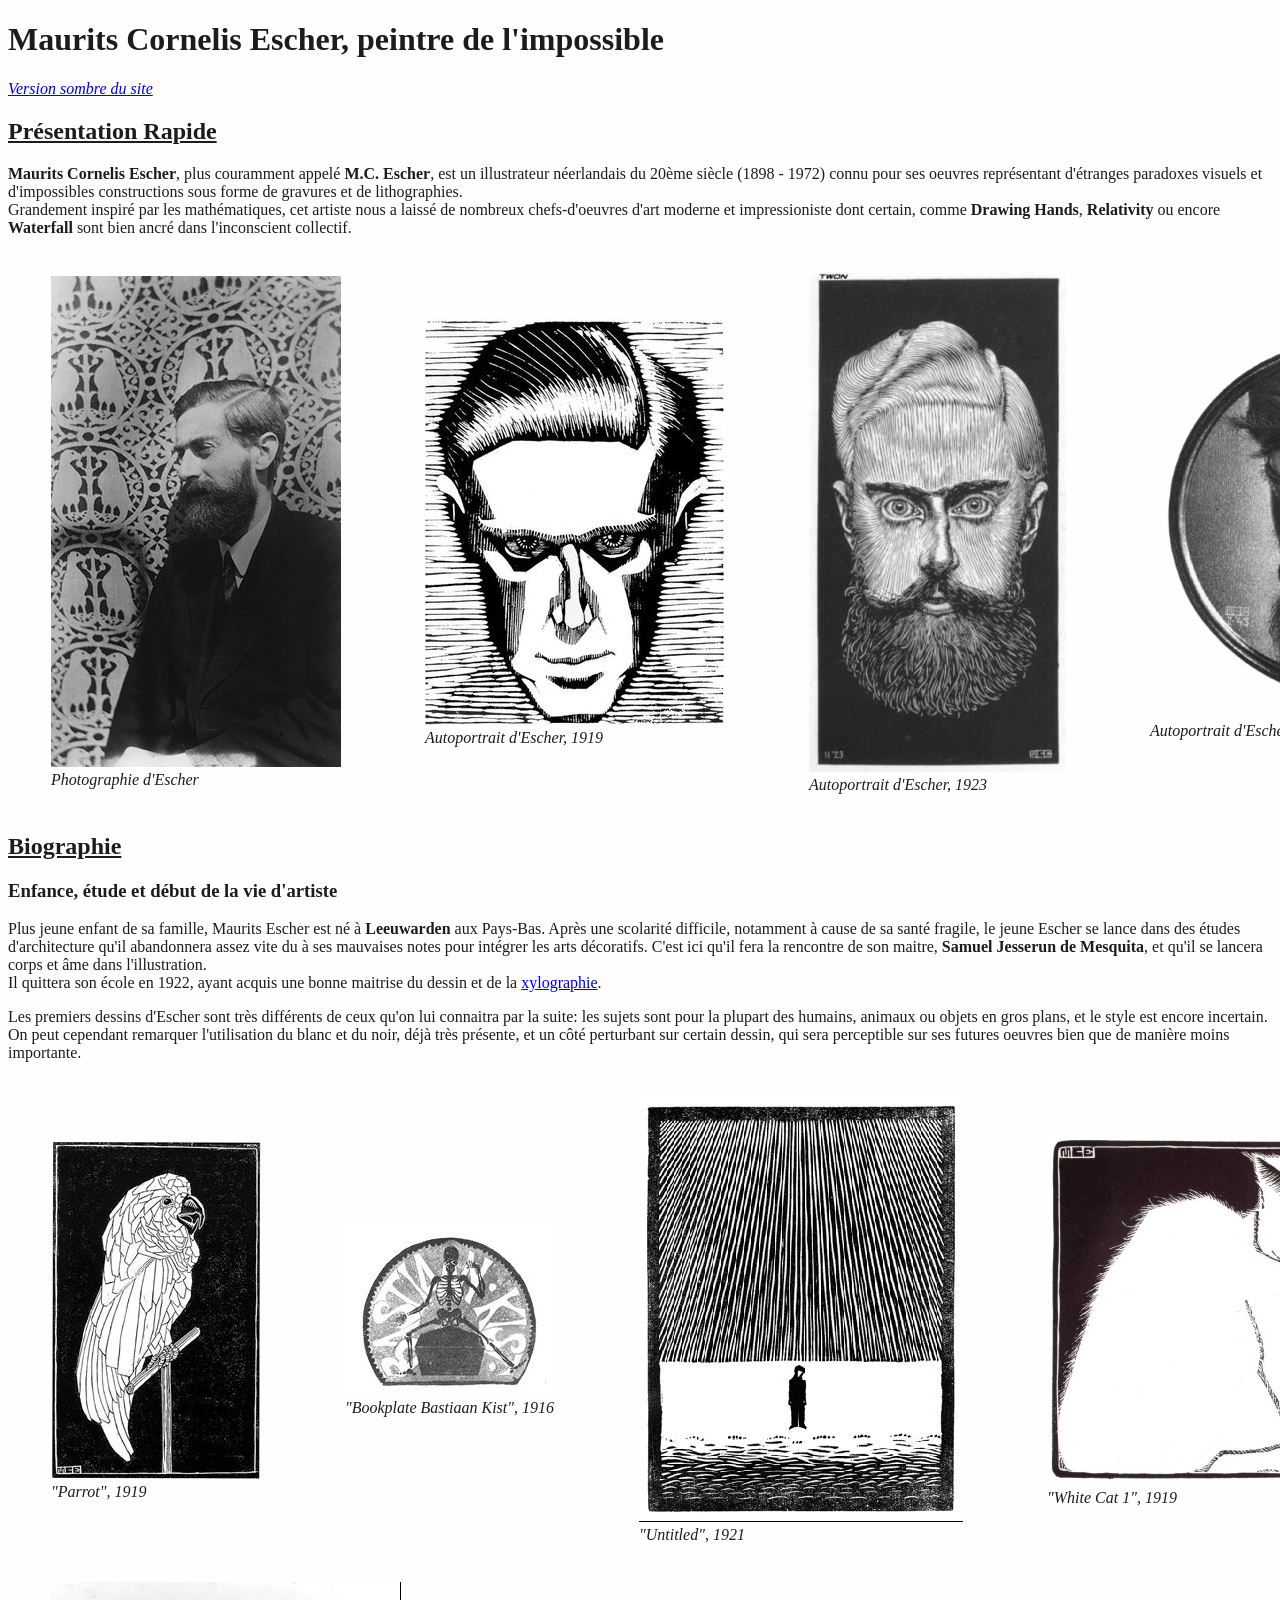
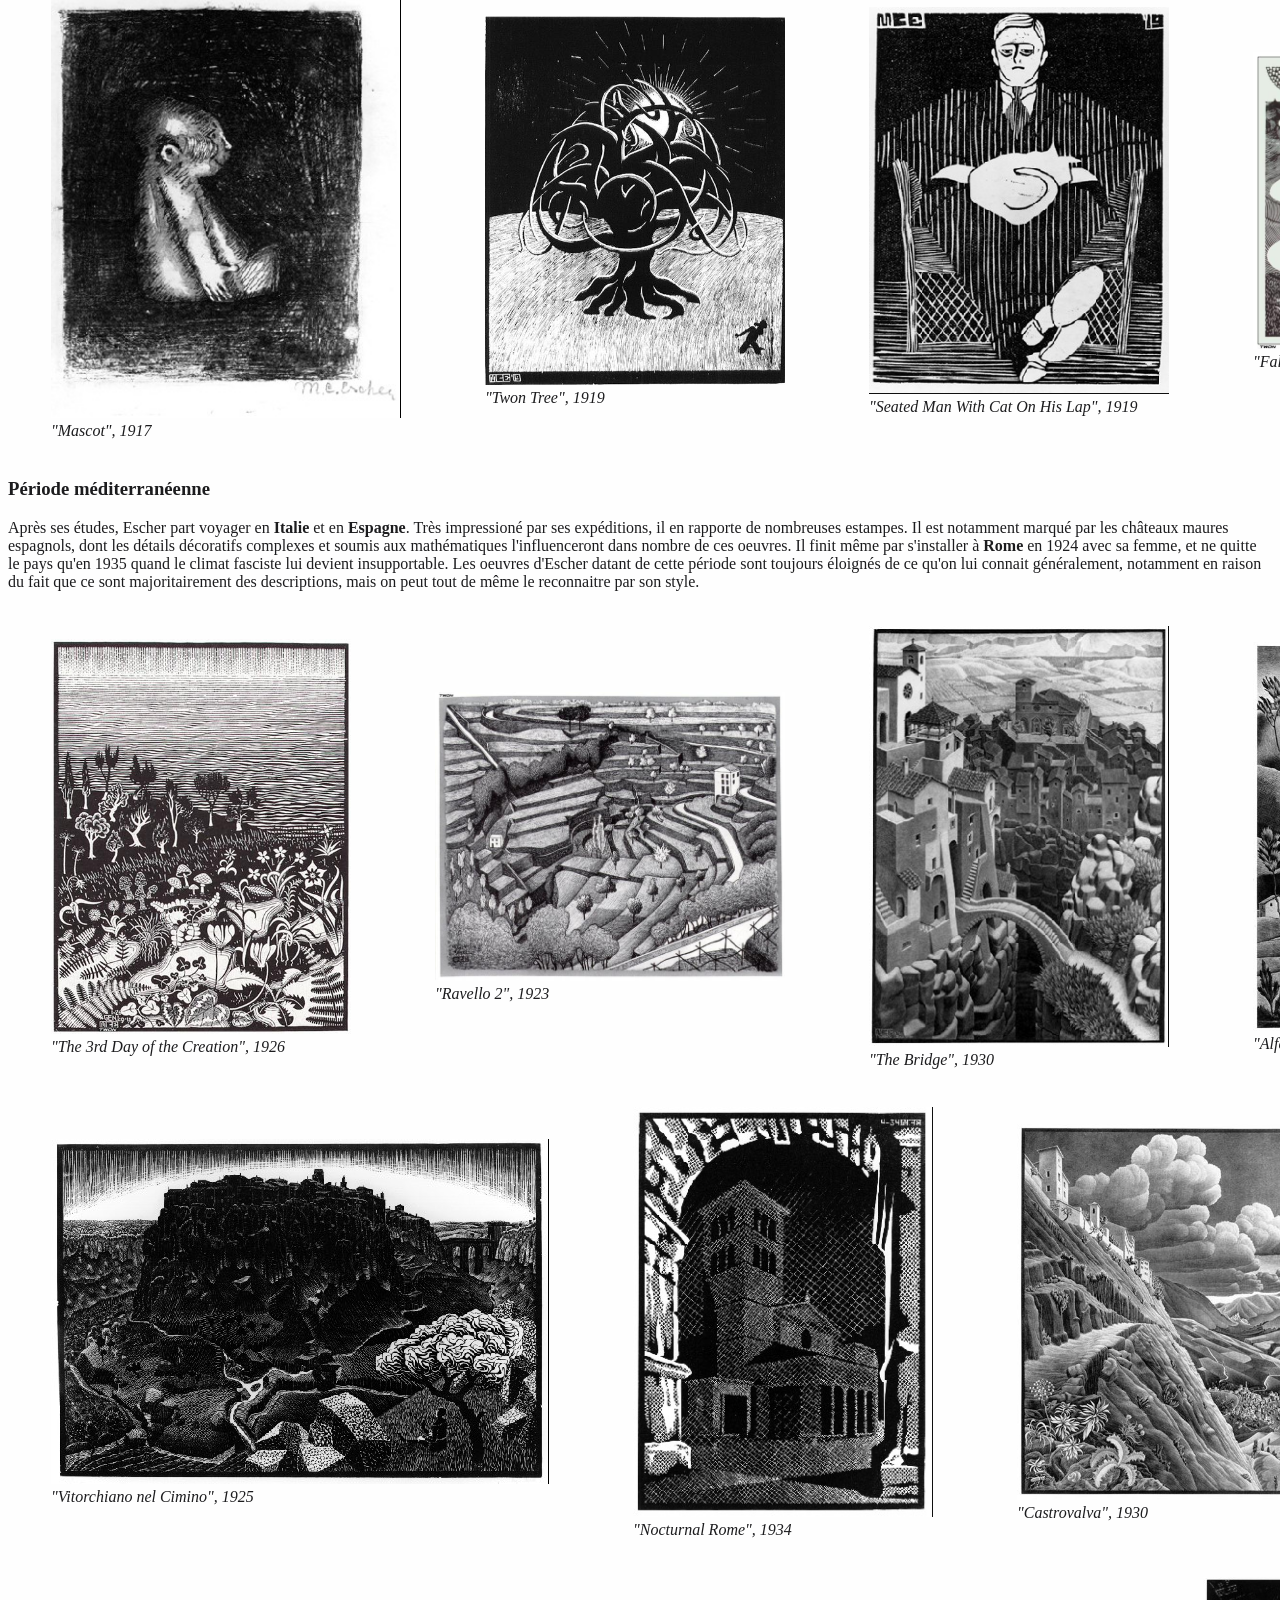
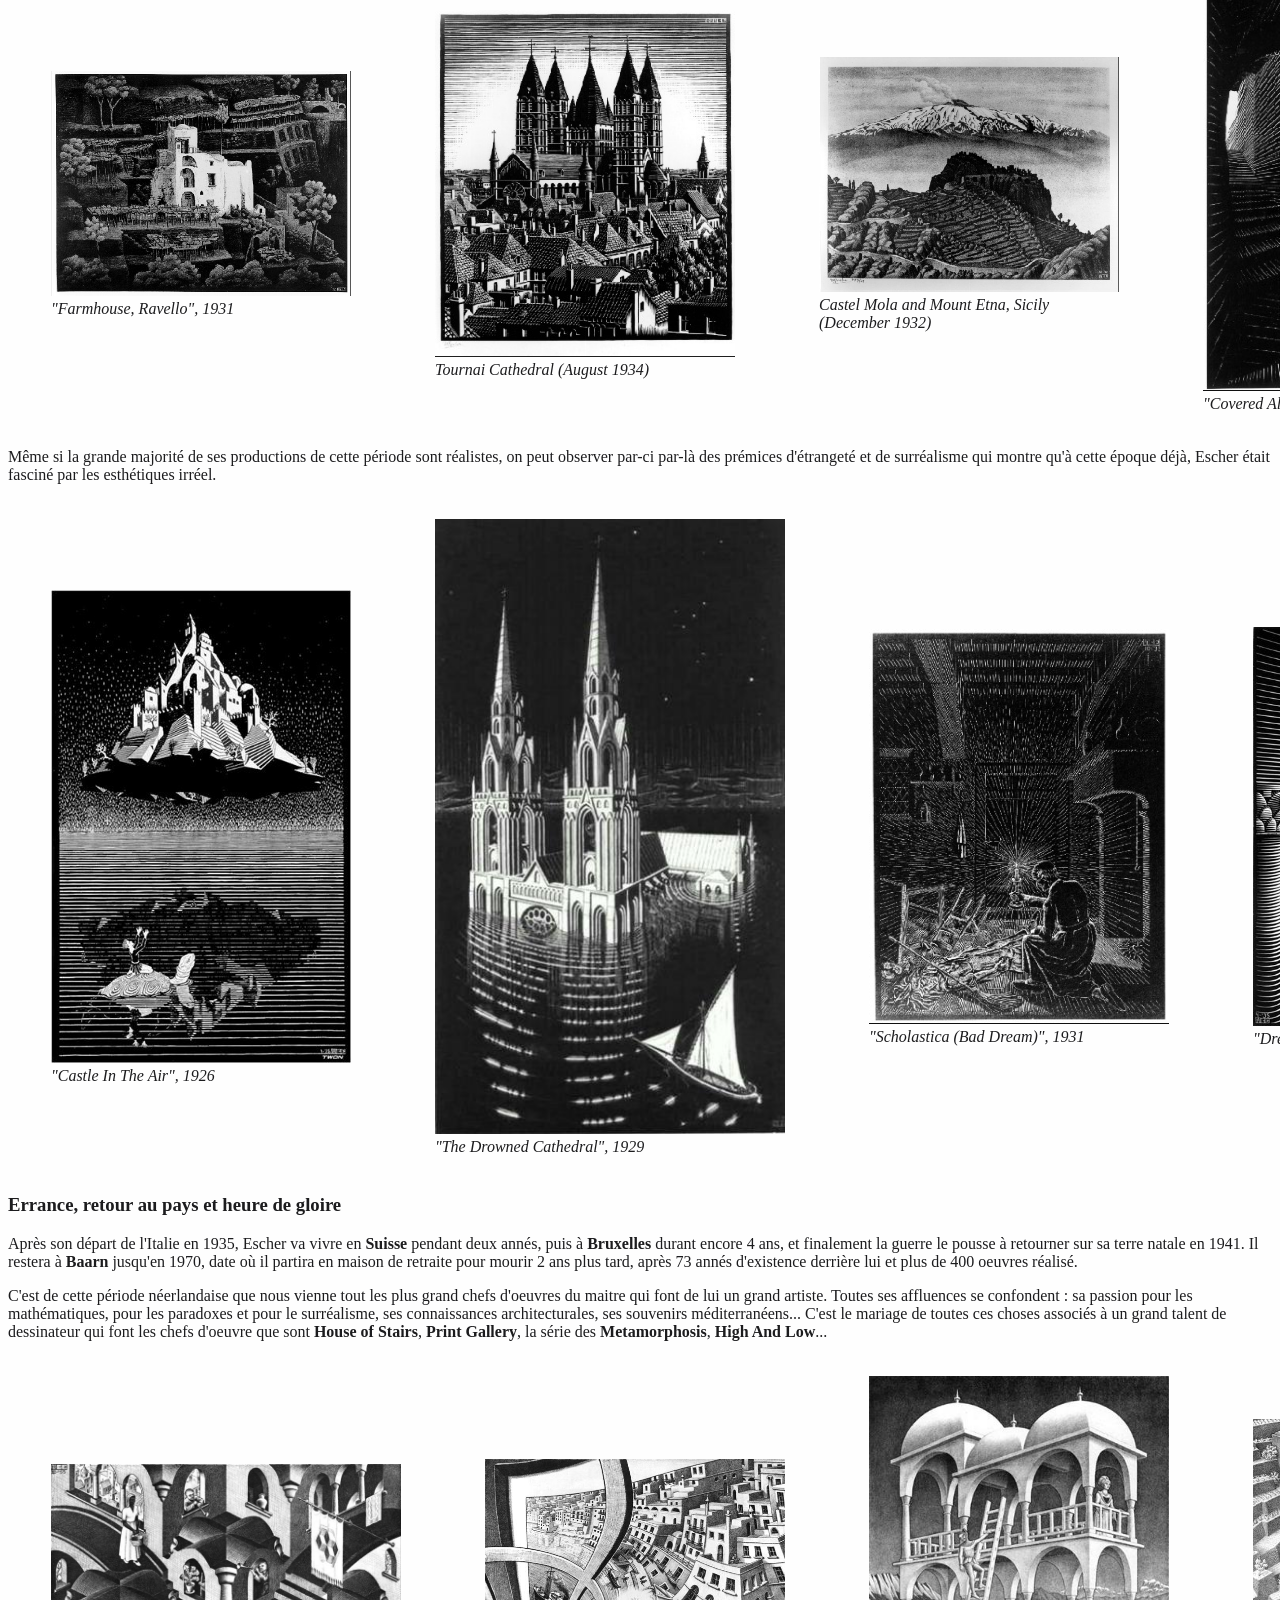
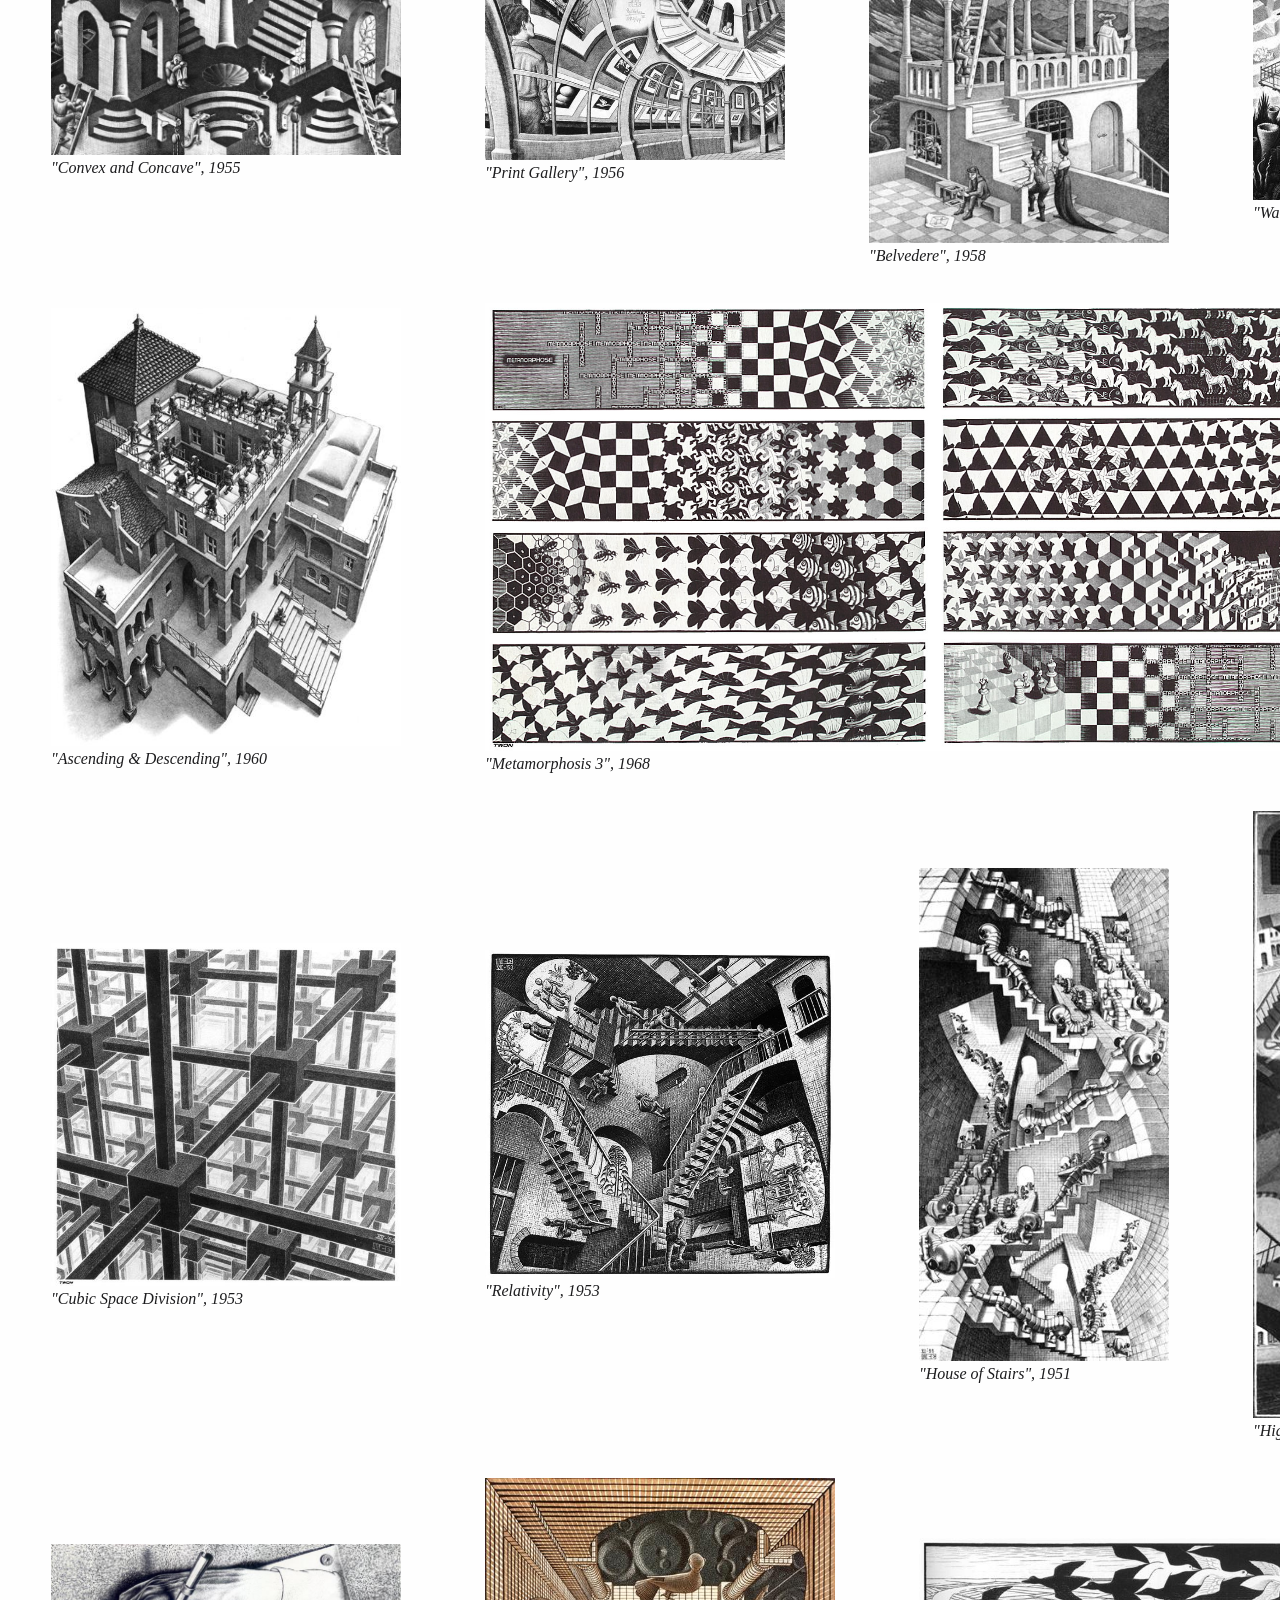
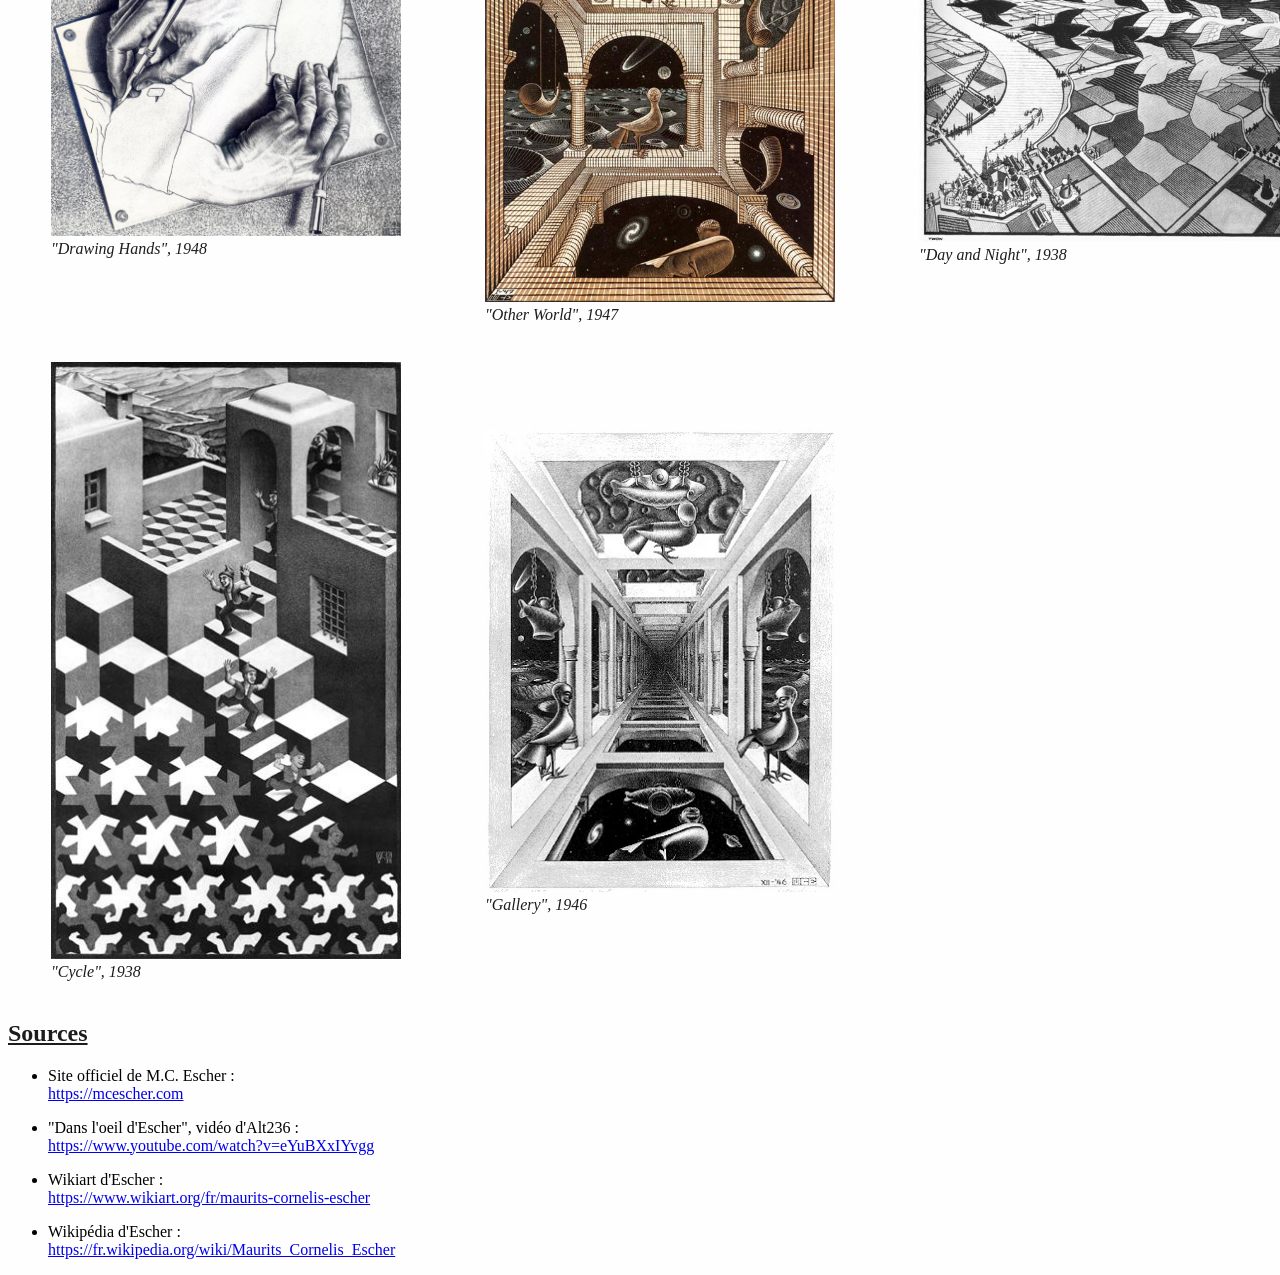
==== index.html @ 20bce3cb "Update index.html" ====
<!DOCTYPE html>
<html lang="fr">
    <head>
        <title>Maurits Cornelis Escher, peintre de l'impossible</title>
        <meta charset="utf8"/>
	
        <style> body {
            background-color : #fefefe ;
            color : #1c1c1e ;
            }
	</style>
        <link rel="icon" href="image/self_portrait_1_favicon.png">
    </head>
    <body>
        <h1>
            Maurits Cornelis Escher, peintre de l'impossible
        </h1>

        <p>
            <i>
                <a href="dark.html">Version sombre du site</a>
            </i>
        </p>
        
        <h2>
            <u>Présentation Rapide</u>
        </h2>
            
            <p>
                <strong>Maurits Cornelis Escher</strong>, plus couramment appelé <strong>M.C. Escher</strong>, est un illustrateur néerlandais du 20ème siècle 
                (1898 - 1972) connu pour ses oeuvres représentant d'étranges paradoxes visuels et d'impossibles constructions sous forme de gravures et de lithographies.<br>
                Grandement inspiré par les mathématiques, cet artiste nous a laissé de nombreux chefs-d'oeuvres d'art moderne et impressioniste dont certain, 
                comme <strong>Drawing Hands</strong>, <strong>Relativity</strong> ou encore <strong>Waterfall</strong> sont bien ancré dans l'inconscient collectif.
            </p>
            
            <table>
                <tr>
                    <td>
                        <figure>
                            <a href="image/photo_escher.jpg" target="_blank">
                                <img src ="image/photo_escher.jpg"
                                alt="Photo d'Escher">
                            </a>
                                <figcaption><i>Photographie d'Escher</figcaption>
                            </figure>
                    </td>

                    <td>
                        <figure>
                            <a href="image/self_portrait_0.jpg" target="_blank">
                                <img src ="image/self_portrait_0.jpg"
                                alt="Autoportrait d'Escher, 1919">
                            </a>
                                <figcaption><i>Autoportrait d'Escher, 1919</i></figcaption>
                            </figure>
                    </td>
                    
                    <td>
                        <figure>
                            <a href="image/self_portrait.jpg" target="_blank">
                                <img src ="image/self_portrait.jpg"
                                alt="Autoportrait d'Escher, 1923">
                            </a>
                                <figcaption><i>Autoportrait d'Escher, 1923</i></figcaption>
                        </figure>
                    </td>

                    <td>
                        <figure>
                            <a href="image/self_portrait_1_2.jpg" target="_blank">
                                <img src ="image/self_portrait_1_2.jpg"
                                alt="Autoportrait d'Escher, 1943">
                            </a>
                                <figcaption><i>Autoportrait d'Escher, 1943</i></figcaption>
                        </figure>
                    </td>
                </tr>
            </table>
            
        <h2>
            <u>Biographie</u>
        </h2>

            <h3>
                Enfance, étude et début de la vie d'artiste
            </h3>
                
                <p>
                    Plus jeune enfant de sa famille, Maurits Escher est né à <strong>Leeuwarden</strong> aux Pays-Bas. Après une scolarité difficile, 
                    notamment à cause de sa santé fragile, le jeune Escher se lance dans des études d'architecture qu'il abandonnera assez vite du à ses
                    mauvaises notes pour intégrer les arts décoratifs. C'est ici qu'il fera la rencontre de son maitre, <strong>Samuel Jesserun de Mesquita</strong>, 
                    et qu'il se lancera corps et âme dans l'illustration.<br>
                    Il quittera son école en 1922, ayant acquis une bonne maitrise du dessin et de la 
                    <a href="https://fr.wikipedia.org/wiki/Xylographie" target="_blank">xylographie</a>.
                </p>

                <p>
                    Les premiers dessins d'Escher sont très différents de ceux qu'on lui connaitra par la suite: les sujets sont pour la plupart des 
                    humains, animaux ou objets en gros plans, et le style est encore incertain. On peut cependant remarquer l'utilisation du blanc et du 
                    noir, déjà très présente, et un côté perturbant sur certain dessin, qui sera perceptible sur ses futures oeuvres bien que de manière moins 
                    importante.
                </p>
                
                <table>
                    <tr>
                        <td>
                            <figure>
                                <a href="image/parrot.jpg" target="_blank">
                                    <img src ="image/parrot.jpg"
                                    alt="Parrot, ">
                                </a>
                                    <figcaption><i>"Parrot", 1919</i></figcaption>
                                </figure>
                        </td>
    
                        <td>
                            <figure>
                                <a href="image/bookplate-bastiaan-kist.jpg" target="_blank">
                                    <img src ="image/bookplate-bastiaan-kist.jpg"
                                    alt="Bookplate Bastiaan Kist, 1916">
                                </a>
                                    <figcaption><i>"Bookplate Bastiaan Kist", 1916</i></figcaption>
                                </figure>
                        </td>
                        
                        <td>
                            <figure>
                                <a href="image/sans_titre.jpg" target="_blank">
                                    <img src ="image/sans_titre.jpg"
                                    alt="Untitled, 1921">
                                </a>
                                    <figcaption><i>"Untitled", 1921</i></figcaption>
                            </figure>
                        </td>
    
                        <td>
                            <figure>
                                <a href="image/white-cat-i.jpg" target="_blank">
                                    <img src ="image/white-cat-i.jpg"
                                    alt="White Cat 1, 1919"
                                    width="350">
                                </a>
                                    <figcaption><i>"White Cat 1", 1919</i></figcaption>
                            </figure>
                        </td>
                    </tr>
                </table>

                <table>
                    <tr>
                        <td>
                            <figure>
                                <a href="image/mascot.jpg" target="_blank">
                                    <img src ="image/mascot.jpg"
                                    alt="Mascot, 1917"
                                    width="350">
                                </a>
                                    <figcaption><i>"Mascot", 1917</i></figcaption>
                            </figure>
                        </td>

                        <td>
                            <figure>
                                <a href="image/twon_tree.jpg" target="_blank">
                                    <img src ="image/twon_tree.jpg"
                                    alt="Twon Tree, 1919"
                                    width="300">
                                </a>
                                    <figcaption><i>"Twon Tree", 1919</i></figcaption>
                            </figure>
                        </td>

                        <td>
                            <figure>
                                <a href="image/seated-man-with-cat-on-his-lap.jpg" target="_blank">
                                    <img src ="image/seated-man-with-cat-on-his-lap.jpg"
                                    alt="Seated Man With Cat On His Lap, 1919"
                                    width="300">
                                </a>
                                    <figcaption><i>"Seated Man With Cat On His Lap", 1919</i></figcaption>
                            </figure>
                        </td>

                        <td>
                            <figure>
                                <a href="image/fall-of-man.jpg" target="_blank">
                                    <img src ="image/fall-of-man.jpg"
                                    alt="Fall Of Man, 1920"
                                    width="300">
                                </a>
                                    <figcaption><i>"Fall Of Man", 1920</i></figcaption>
                            </figure>
                        </td>
                    </tr>
                </table>

            <h3>
                Période méditerranéenne
            </h3>

                <p>
                    Après ses études, Escher part voyager en <strong>Italie</strong> et en <strong>Espagne</strong>. Très impressioné par ses expéditions, il en rapporte de nombreuses
                    estampes. Il est notamment marqué par les châteaux maures espagnols, dont les détails décoratifs complexes et soumis aux mathématiques
                    l'influenceront dans nombre de ces oeuvres. Il finit même par s'installer à <strong>Rome</strong> en 1924 avec sa femme, et ne quitte le pays qu'en 
                    1935 quand le climat fasciste lui devient insupportable. Les oeuvres d'Escher datant de cette période sont toujours éloignés
                    de ce qu'on lui connait généralement, notamment en raison du fait que ce sont majoritairement des descriptions, mais on peut tout de
                    même le reconnaitre par son style.

                </p>

                <table>
                    <tr>
                        <td>
                            <figure>
                                <a href="image/the-3rd-day-of-the-creation.jpg" target="_blank">
                                    <img src ="image/the-3rd-day-of-the-creation.jpg"
                                    alt="The 3rd Day of the Creation, 1926"
                                    width="300">
                                </a>
                                    <figcaption><i>"The 3rd Day of the Creation", 1926</i></figcaption>
                                </figure>
                        </td>
    
                        <td>
                            <figure>
                                <a href="image/ravello_2.jpg" target="_blank">
                                    <img src ="image/ravello_2.jpg"
                                    alt="Ravello 2, 1923"
                                    width="350">
                                </a>
                                    <figcaption><i>"Ravello 2", 1923</i></figcaption>
                            </figure>
                        </td>
                        
                        <td>
                            <figure>
                                <a href="image/the-bridge.jpg" target="_blank">
                                    <img src ="image/the-bridge.jpg"
                                    alt="The Bridge, 1930"
                                    width="300">
                                </a>
                                    <figcaption><i>"The Bridge", 1930</i></figcaption>
                            </figure>
                        </td>
    
                        <td>
                            <figure>
                                <a href="image/alfedena-abruzzi.jpg" target="_blank">
                                    <img src ="image/alfedena-abruzzi.jpg"
                                    alt="Alfedena Abruzzi, 1929"
                                    width="300">
                                </a>
                                    <figcaption><i>"Alfedena Abruzzi", 1929</i></figcaption>
                            </figure>
                        </td>
                    </tr>
                </table>

                <table>
                    <tr>
                        <td>
                            <figure>
                                <a href="image/vitorchiano-nel-cimino.jpg" target="_blank">
                                    <img src ="image/vitorchiano-nel-cimino.jpg"
                                    alt="Vitorchiano nel Cimino, 1925">
                                </a>
                                    <figcaption><i>"Vitorchiano nel Cimino", 1925</i></figcaption>
                            </figure>
                        </td>

                        <td>
                            <figure>
                                <a href="image/nocturnal-rome-3.jpg" target="_blank">
                                    <img src ="image/nocturnal-rome-3.jpg"
                                    alt="Nocturnal Rome, 1934"
                                    width="300">
                                </a>
                                    <figcaption><i>"Nocturnal Rome", 1934</i></figcaption>
                            </figure>
                        </td>

                        <td>
                            <figure>
                                <a href="image/castrovalva.jpg" target="_blank">
                                    <img src ="image/castrovalva.jpg"
                                    alt="Castrovalva, 1930"
                                    width="300">
                                </a>
                                    <figcaption><i>"Castrovalva", 1930</i></figcaption>
                            </figure>
                        </td>
                        
                </table>
                    
                <table>
                    <tr>
                        <td>
                            <figure>
                                <a href="image/farmhouse-ravello.jpg" target="_blank">
                                    <img src ="image/farmhouse-ravello.jpg"
                                    alt="Farmhouse, Ravello, 1931"
                                    width="300">
                                </a>
                                    <figcaption><i>"Farmhouse, Ravello", 1931</i></figcaption>
                            </figure>
                        </td>

                        <td>
                            <figure>
                                <a href="image/tournai.jpg" target="_blank">
                                    <img src ="image/tournai.jpg"
                                    alt="Tournai Cathedral (August 1934)"
                                    width="300">
                                </a>
                                    <figcaption><i>Tournai Cathedral (August 1934)</i></figcaption>
                            </figure>
                        </td>

                        <td>
                            <figure>
                                <a href="image/castel_mola.jpg" target="_blank">
                                    <img src ="image/castel_mola.jpg"
                                    alt="Castel Mola and Mount Etna, Sicily (December 1932)"
                                    width="300">
                                </a>
                                    <figcaption><i>Castel Mola and Mount Etna, Sicily (December 1932)</i></figcaption>
                            </figure>
                        </td>

                        <td>
                            <figure>
                                <a href="image/covered-alley-in-atrani.jpg" target="_blank">
                                    <img src ="image/covered-alley-in-atrani.jpg"
                                    alt="Covered Alley in Atrani, 1931"
                                    width="300">
                                </a>
                                    <figcaption><i>"Covered Alley in Atrani", 1931</i></figcaption>
                            </figure>
                        </td>
                    </tr>
                </table>

                <p>
                    Même si la grande majorité de ses productions de cette période sont réalistes, on peut observer par-ci par-là des prémices
                    d'étrangeté et de surréalisme qui montre qu'à cette époque déjà, Escher était fasciné par les esthétiques irréel.
                </p>

                    <table>
                        <tr>
                            <td>
                                <figure>
                                    <a href="image/castle-in-the-air.jpg" target="_blank">
                                        <img src ="image/castle-in-the-air.jpg"
                                        alt="Castle In The Air, 1926"
                                        width="300">
                                    </a>
                                        <figcaption><i>"Castle In The Air", 1926</i></figcaption>
                                    </figure>
                            </td>
        
                            <td>
                                <figure>
                                    <a href="image/the-drowned-cathedral.jpg" target="_blank">
                                        <img src ="image/the-drowned-cathedral.jpg"
                                        alt="The Drowned Cathedral, 1929"
                                        width="350">
                                    </a>
                                        <figcaption><i>"The Drowned Cathedral", 1929</i></figcaption>
                                </figure>
                            </td>
                            
                            <td>
                                <figure>
                                    <a href="image/scholastica-bad-dream.jpg" target="_blank">
                                        <img src ="image/scholastica-bad-dream.jpg"
                                        alt="Scholastica (Bad Dream), 1931"
                                        width="300">
                                    </a>
                                        <figcaption><i>"Scholastica (Bad Dream)", 1931</i></figcaption>
                                </figure>
                            </td>
        
                            <td>
                                <figure>
                                    <a href="image/dream.jpg" target="_blank">
                                        <img src ="image/dream.jpg"
                                        alt="Dream, 1935"
                                        width="300">
                                    </a>
                                        <figcaption><i>"Dream", 1935</i></figcaption>
                                </figure>
                            </td>
                        </tr>
                    </table>

            <h3>
                Errance, retour au pays et heure de gloire
            </h3>

                <p>
                    Après son départ de l'Italie en 1935, Escher va vivre en <strong>Suisse</strong> pendant deux annés, puis à <strong>Bruxelles</strong> durant encore 4 ans, 
                    et finalement la guerre le pousse à retourner sur sa terre natale en 1941. Il restera à <strong>Baarn</strong> jusqu'en 1970, date où
                    il partira en maison de retraite pour mourir 2 ans plus tard, après 73 annés d'existence derrière lui et plus de 400 oeuvres réalisé.
                </p>

                <p>
                    C'est de cette période néerlandaise que nous vienne tout les plus grand chefs d'oeuvres du maitre qui font de lui un grand artiste.
                    Toutes ses affluences se confondent : sa passion pour les mathématiques, pour les paradoxes et pour le surréalisme, ses connaissances 
                    architecturales, ses souvenirs méditerranéens... C'est le mariage de toutes ces choses associés à un grand talent de dessinateur qui
                    font les chefs d'oeuvre que sont <strong>House of Stairs</strong>, <strong>Print Gallery</strong>, la série des <strong>
                    Metamorphosis</strong>, <strong>High And Low</strong>...
                </p>

                <table>
                    <tr>
                        <td>
                            <figure>
                                <a href="image/convex-and-concave.jpg" target="_blank">
                                    <img src ="image/convex-and-concave.jpg"
                                    alt="Convex and Concave, 1955"
                                    width="350">
                                </a>
                                    <figcaption><i>"Convex and Concave", 1955</i></figcaption>
                                </figure>
                        </td>
    
                        <td>
                            <figure>
                                <a href="image/print-gallery.jpg" target="_blank">
                                    <img src ="image/print-gallery.jpg"
                                    alt="Print Gallery, 1956"
                                    width="300">
                                </a>
                                    <figcaption><i>"Print Gallery", 1956</i></figcaption>
                            </figure>
                        </td>
                        
                        <td>
                            <figure>
                                <a href="image/belvedere.jpg" target="_blank">
                                    <img src ="image/belvedere.jpg"
                                    alt="Belvedere, 1958"
                                    width="300">
                                </a>
                                    <figcaption><i>"Belvedere", 1958</i></figcaption>
                            </figure>
                        </td>
    
                        <td>
                            <figure>
                                <a href="image/waterfall.jpg" target="_blank">
                                    <img src ="image/waterfall.jpg"
                                    alt="Waterfall, 1961"
                                    width="300">
                                </a>
                                    <figcaption><i>"Waterfall", 1961</i></figcaption>
                            </figure>
                        </td>
                    </tr>
                </table>

                <table>
                    <tr>
                        <td>
                            <figure>
                                <a href="image/ascending-descending.jpg" target="_blank">
                                    <img src ="image/ascending-descending.jpg"
                                    alt="Ascending & Descending, 1960"
                                    width="350">
                                </a>
                                    <figcaption><i>"Ascending & Descending", 1960</i></figcaption>
                            </figure>
                        </td>

                        <td>
                            <figure>
                                <a href="image/metamorphosis-iii-1968.jpg" target="_blank">
                                    <img src ="image/metamorphosis-iii-1968.jpg"
                                    alt="Metamorphosis 3, 1968"
                                    width="900">
                                </a>
                                    <figcaption><i>"Metamorphosis 3", 1968</i></figcaption>
                            </figure>
                        </td>
                    </tr>
                </table>

                <table>
                    <tr>
                        <td>
                            <figure>
                                <a href="image/cubic-space-division.jpg" target="_blank">
                                    <img src ="image/cubic-space-division.jpg"
                                    alt="Cubic Space Division, 1953"
                                    width="350">
                                </a>
                                    <figcaption><i>"Cubic Space Division", 1953</i></figcaption>
                            </figure>
                        </td>

                        <td>
                            <figure>
                                <a href="image/relativity-lattice.jpg" target="_blank">
                                    <img src ="image/relativity-lattice.jpg"
                                    alt="Relativity, 1953"
                                    width="350">
                                </a>
                                    <figcaption><i>"Relativity", 1953</i></figcaption>
                            </figure>
                        </td>

                        <td>
                            <figure>
                                <a href="image/house-of-stairs.jpg" target="_blank">
                                    <img src ="image/house-of-stairs.jpg"
                                    alt="House of Stairs, 1951"
                                    width="250">
                                </a>
                                    <figcaption><i>"House of Stairs", 1951</i></figcaption>
                            </figure>
                        </td>

                        <td>
                            <figure>
                                <a href="image/high-and-low.jpg" target="_blank">
                                    <img src ="image/high-and-low.jpg"
                                    alt="High and Low, 1947"
                                    width="250">
                                </a>
                                    <figcaption><i>"High and Low", 1947</i></figcaption>
                            </figure>
                        </td>
                    </tr>
                </table>

                <table>
                    <tr>
                        <td>
                            <figure>
                                <a href="image/drawing-hands.jpg" target="_blank">
                                    <img src ="image/drawing-hands.jpg"
                                    alt="Drawing Hands, 1948"
                                    width="350">
                                </a>
                                    <figcaption><i>"Drawing Hands", 1948</i></figcaption>
                            </figure>
                        </td>

                        <td>
                            <figure>
                                <a href="image/other-world.jpg" target="_blank">
                                    <img src ="image/other-world.jpg"
                                    alt="Other World, 1947"
                                    width="350">
                                </a>
                                    <figcaption><i>"Other World", 1947</i></figcaption>
                            </figure>
                        </td>

                        <td>
                            <figure>
                                <a href="image/day-and-night.jpg" target="_blank">
                                    <img src ="image/day-and-night.jpg"
                                    alt="Day and Night, 1938"
                                    width="500">
                                </a>
                                    <figcaption><i>"Day and Night", 1938</i></figcaption>
                            </figure>
                        </td>
                    </tr>
                </table>

                <table>
                    <tr>
                        <td>
                            <figure>
                                <a href="image/cycle.jpg" target="_blank">
                                    <img src ="image/cycle.jpg"
                                    alt="Cycle, 1938"
                                    width="350">
                                </a>
                                    <figcaption><i>"Cycle", 1938</i></figcaption>
                            </figure>
                        </td>

                        <td>
                            <figure>
                                <a href="image/gallery.jpg" target="_blank">
                                    <img src ="image/gallery.jpg"
                                    alt="Gallery, 1946"
                                    width="350">
                                </a>
                                    <figcaption><i>"Gallery", 1946</i></figcaption>
                            </figure>
                        </td>
                </table>

            <h2>
                <u>Sources</u>
            </h2>
	    	<mark>
                <ul>
                    <li>
                        <p>
                            Site officiel de M.C. Escher :<br>
                            <a href=https://mcescher.com target="_blank">https://mcescher.com</a>
                        </p>
                    </li>
                        
                    <li>
                        <p>
                            "Dans l'oeil d'Escher", vidéo d'Alt236 :<br>
                            <a href="https://www.youtube.com/watch?v=eYuBXxIYvgg" target="_blank">https://www.youtube.com/watch?v=eYuBXxIYvgg</a>
                        </p>
                    </li>
        
                    <li>
                        <p>
                            Wikiart d'Escher :<br>
                            <a href="https://www.wikiart.org/fr/maurits-cornelis-escher" target="_blank">https://www.wikiart.org/fr/maurits-cornelis-escher</a>
                        </p>
                    </li>
        
                    <li>
                        <p>
                            Wikipédia d'Escher :<br>
                            <a href="https://fr.wikipedia.org/wiki/Maurits_Cornelis_Escher" target="_blank">https://fr.wikipedia.org/wiki/Maurits_Cornelis_Escher</a>
                        </p>
                    </li>
                </ul>
		<mark/>
            </body>
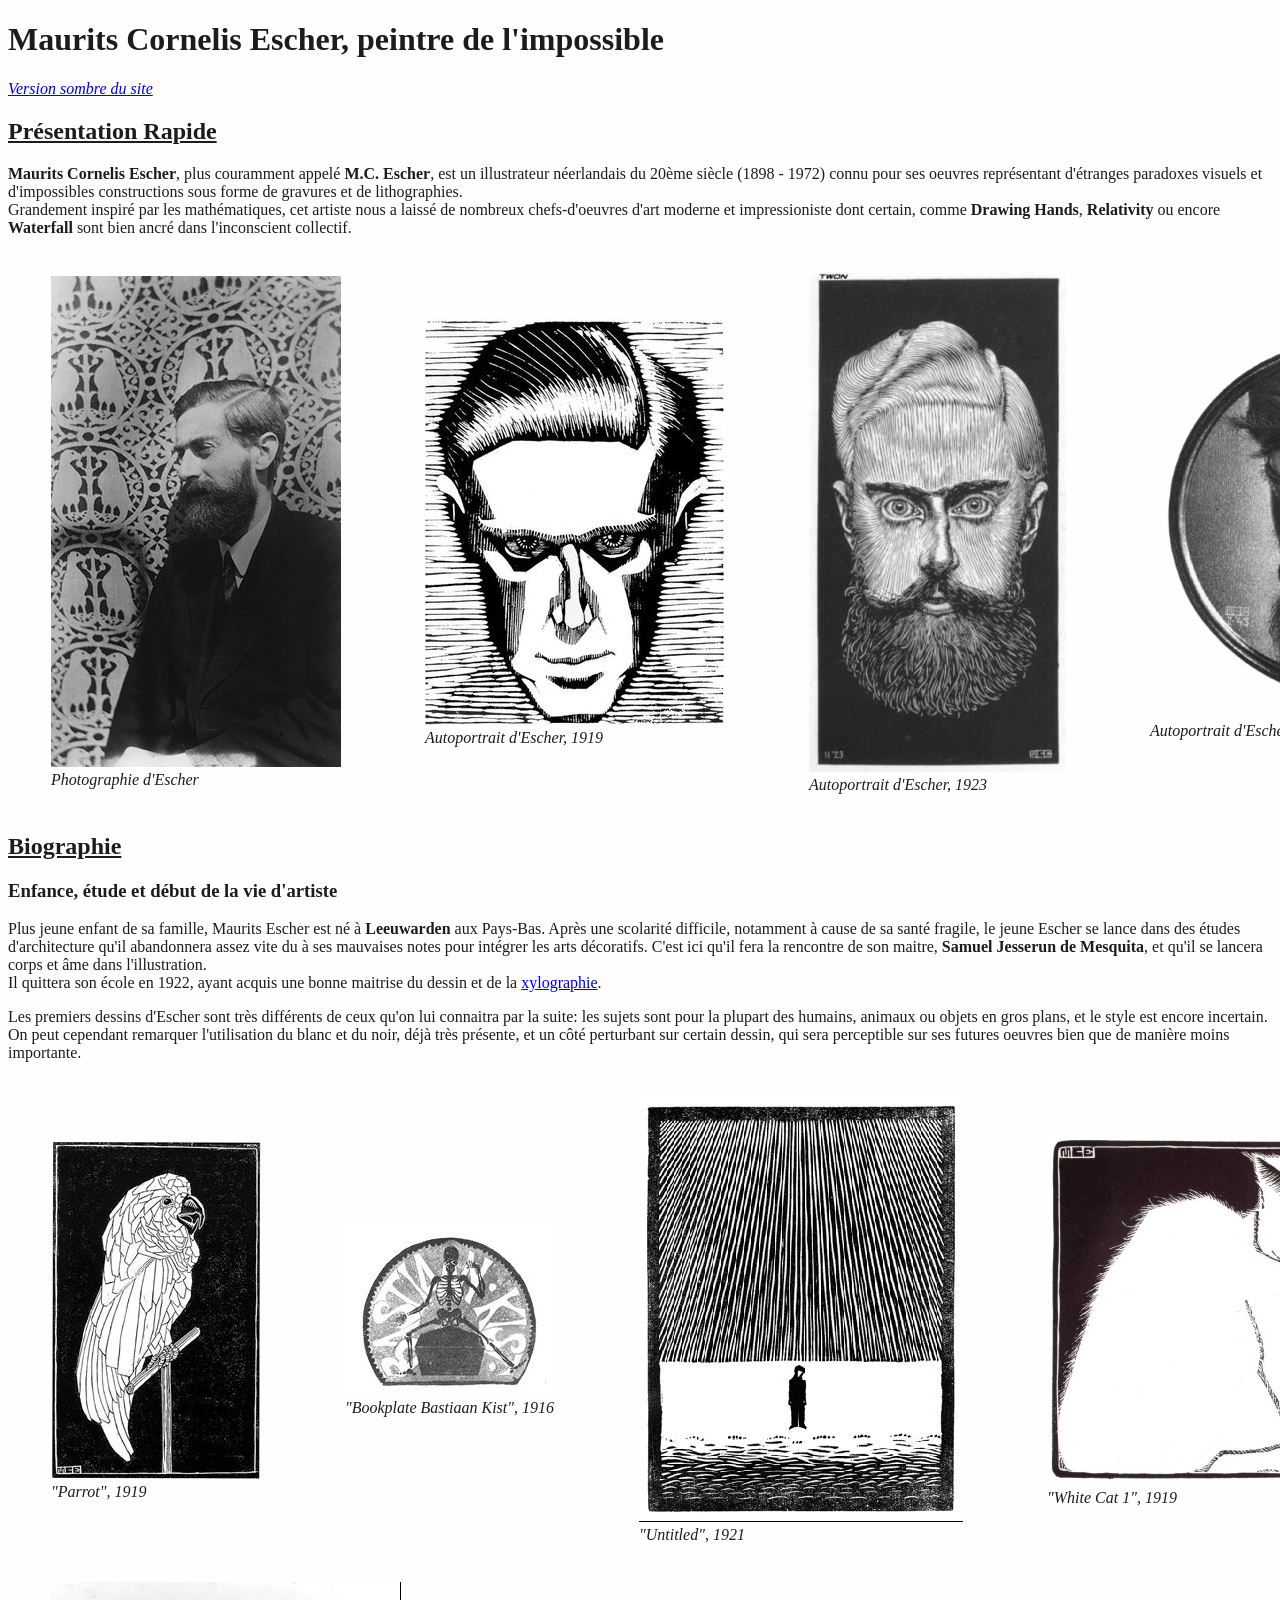
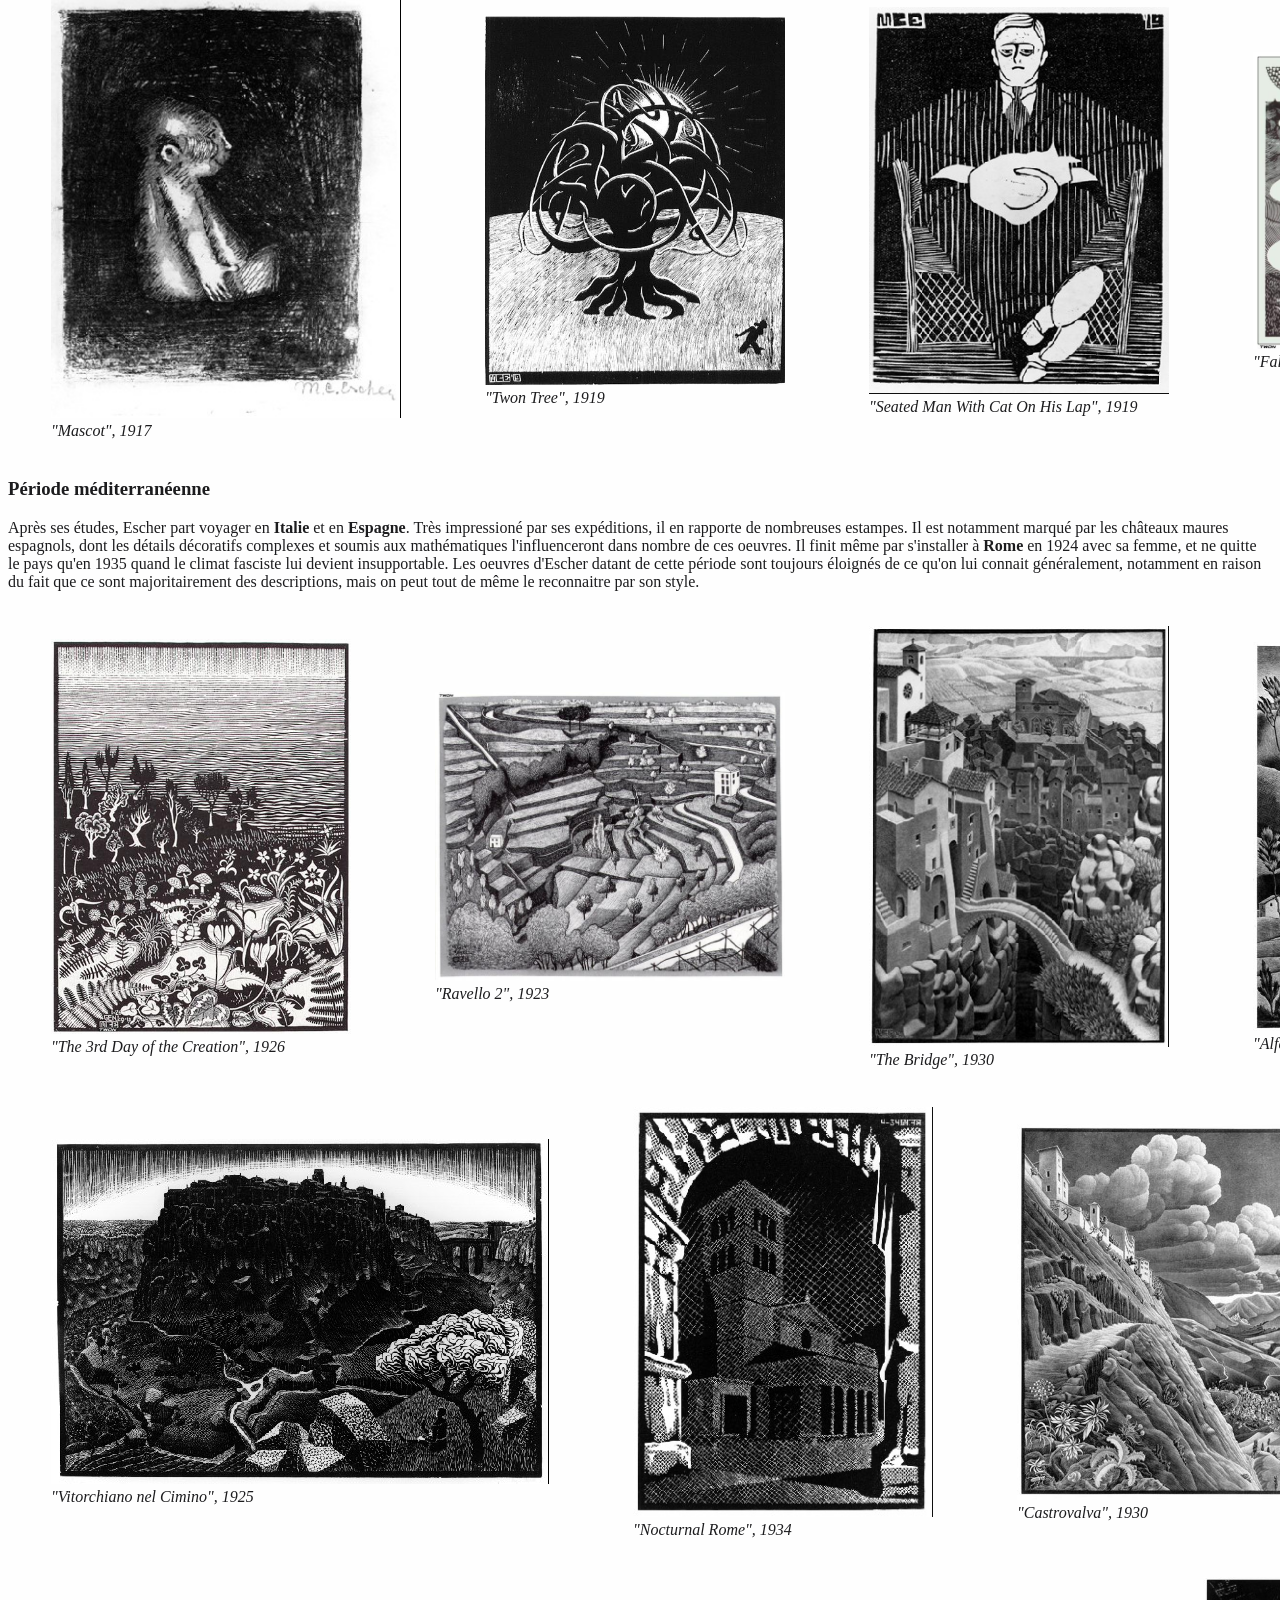
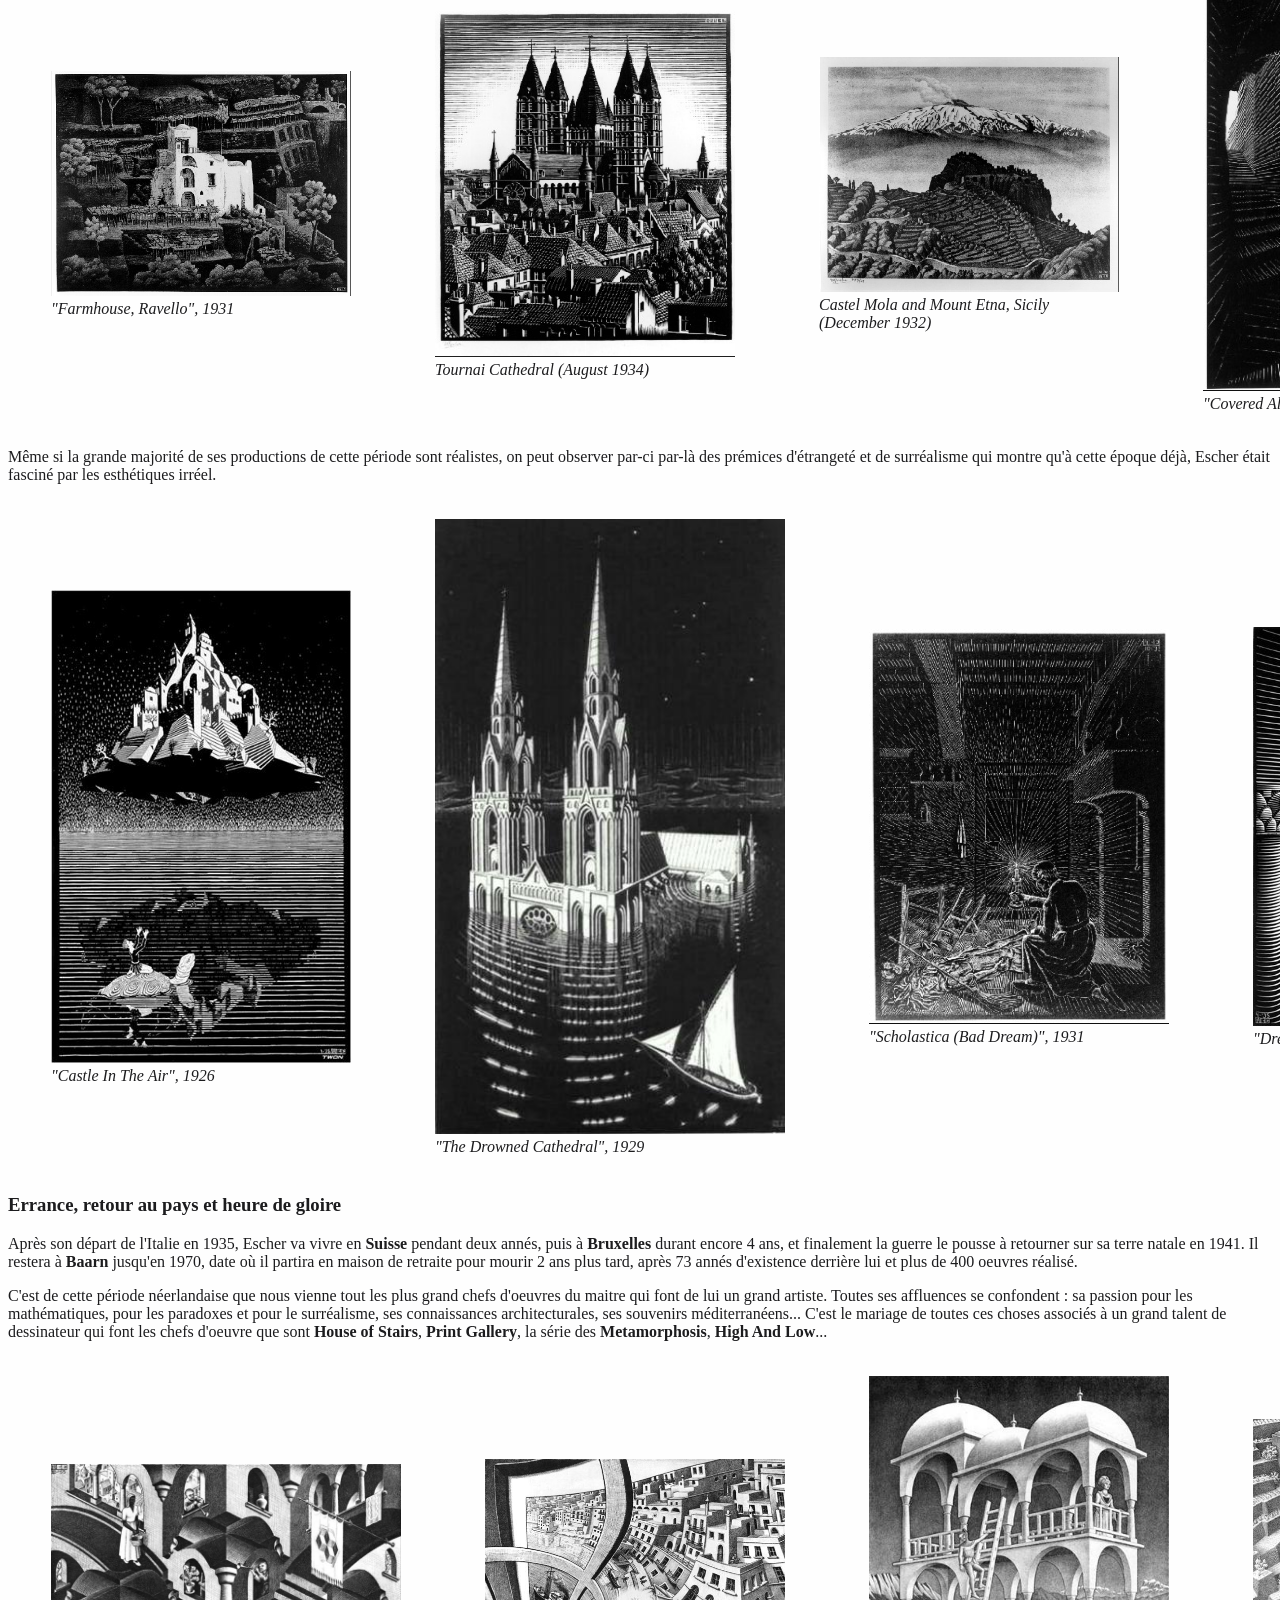
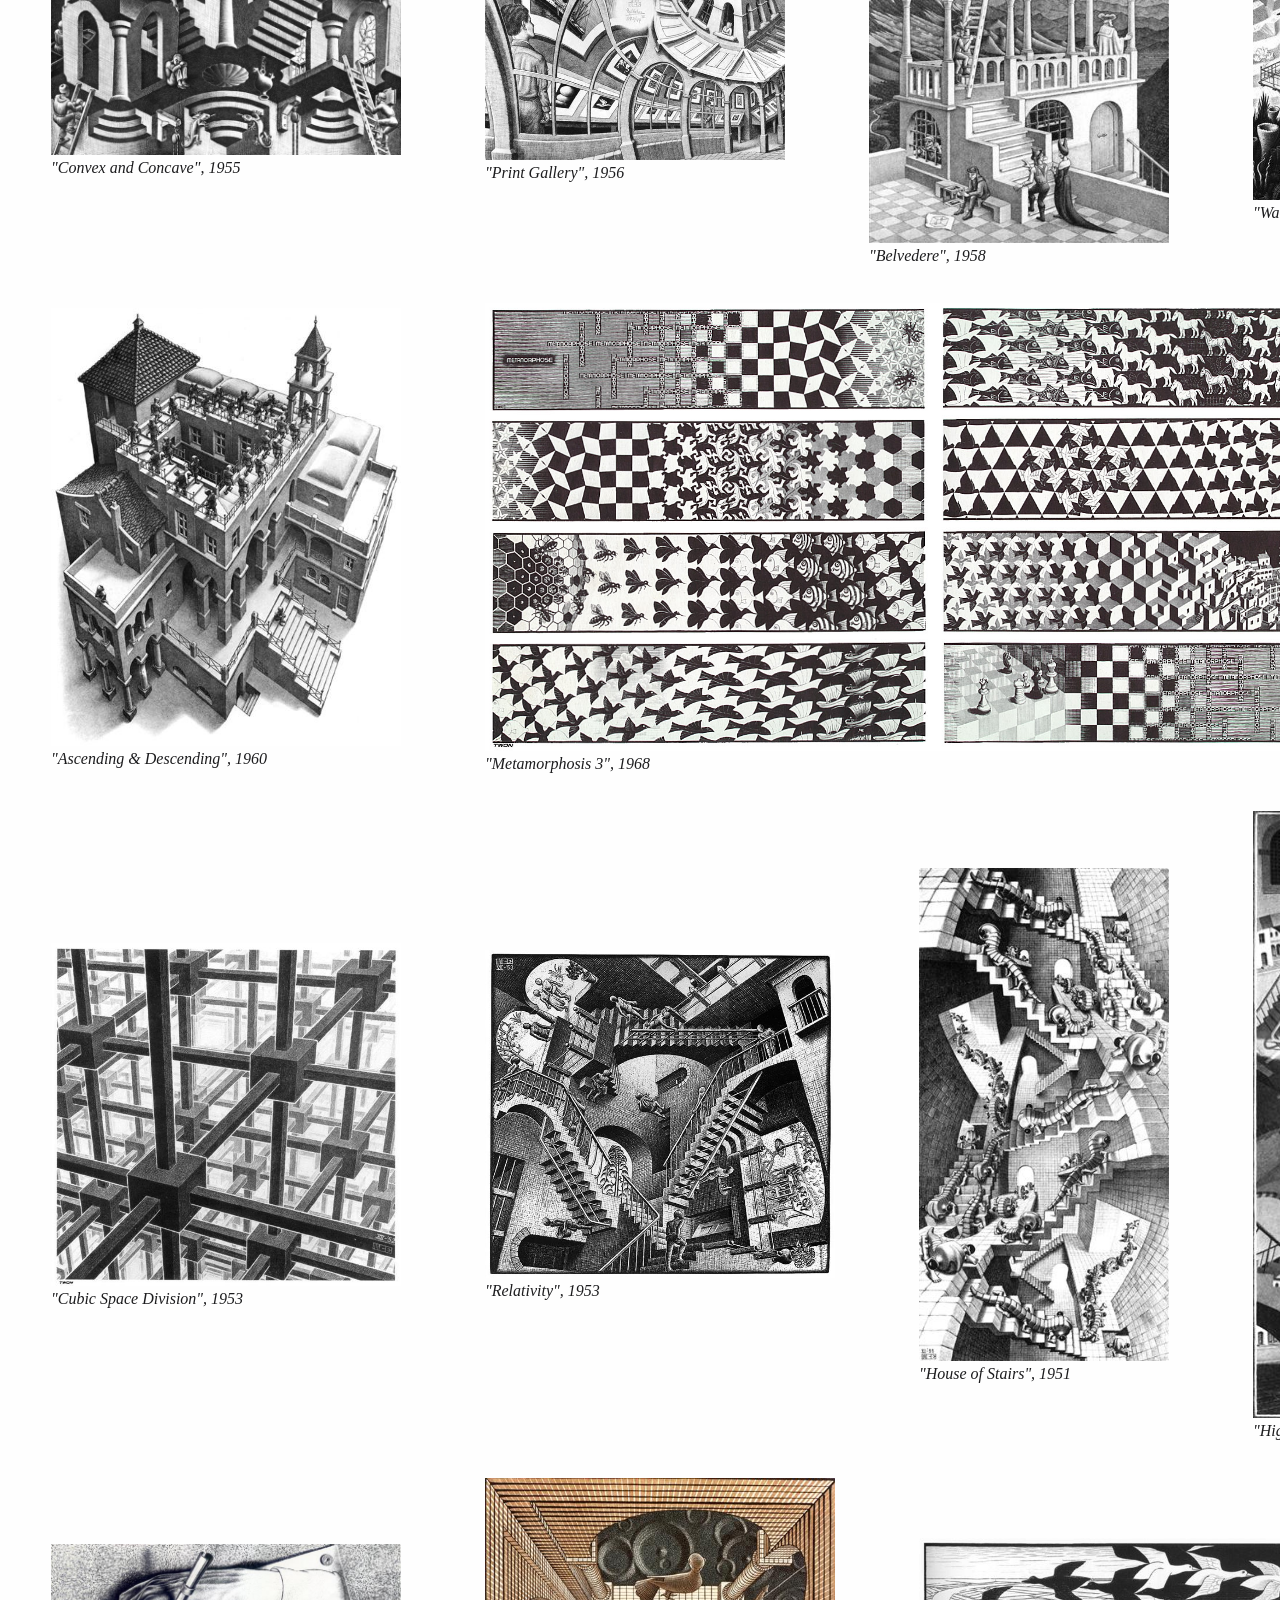
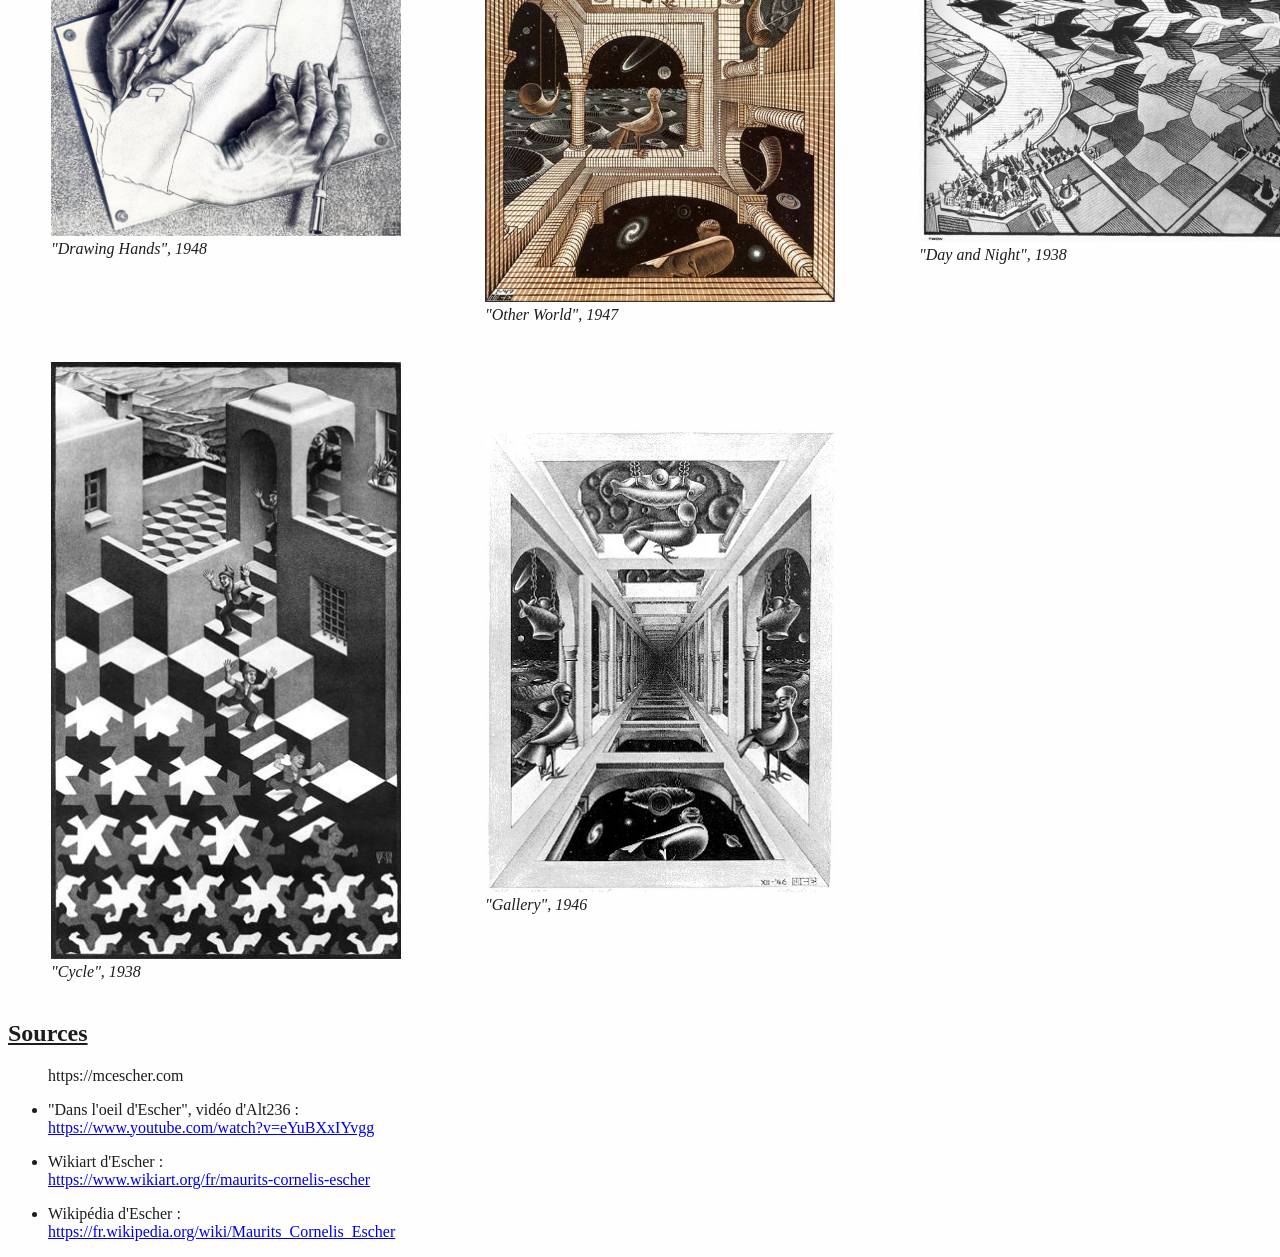
==== commit b4e21c5e: "Update index.html" ====
--- a/index.html
+++ b/index.html
@@ -598,8 +598,7 @@
             <h2>
                 <u>Sources</u>
             </h2>
-	    	<mark>
-                <ul>
+                <ul style="font->
                     <li>
                         <p>
                             Site officiel de M.C. Escher :<br>
@@ -628,5 +627,4 @@
                         </p>
                     </li>
                 </ul>
-		<mark/>
             </body>
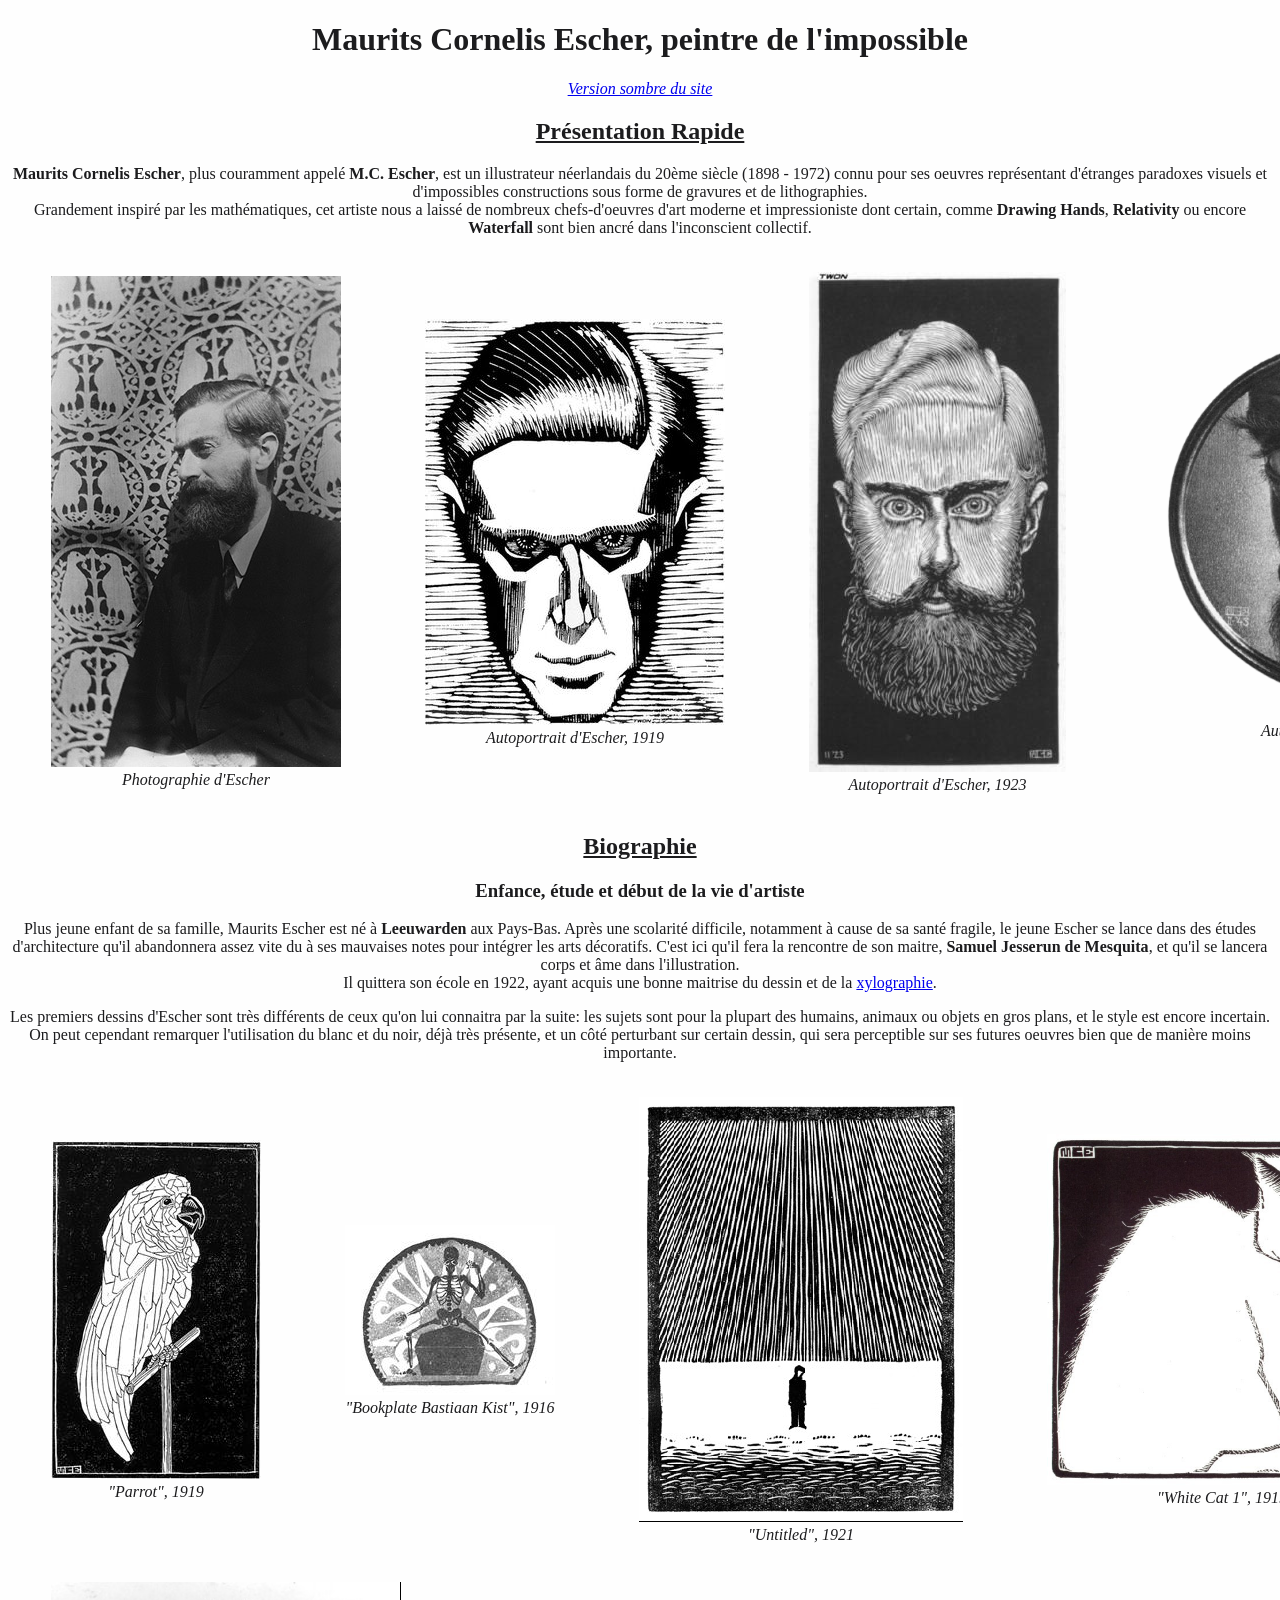
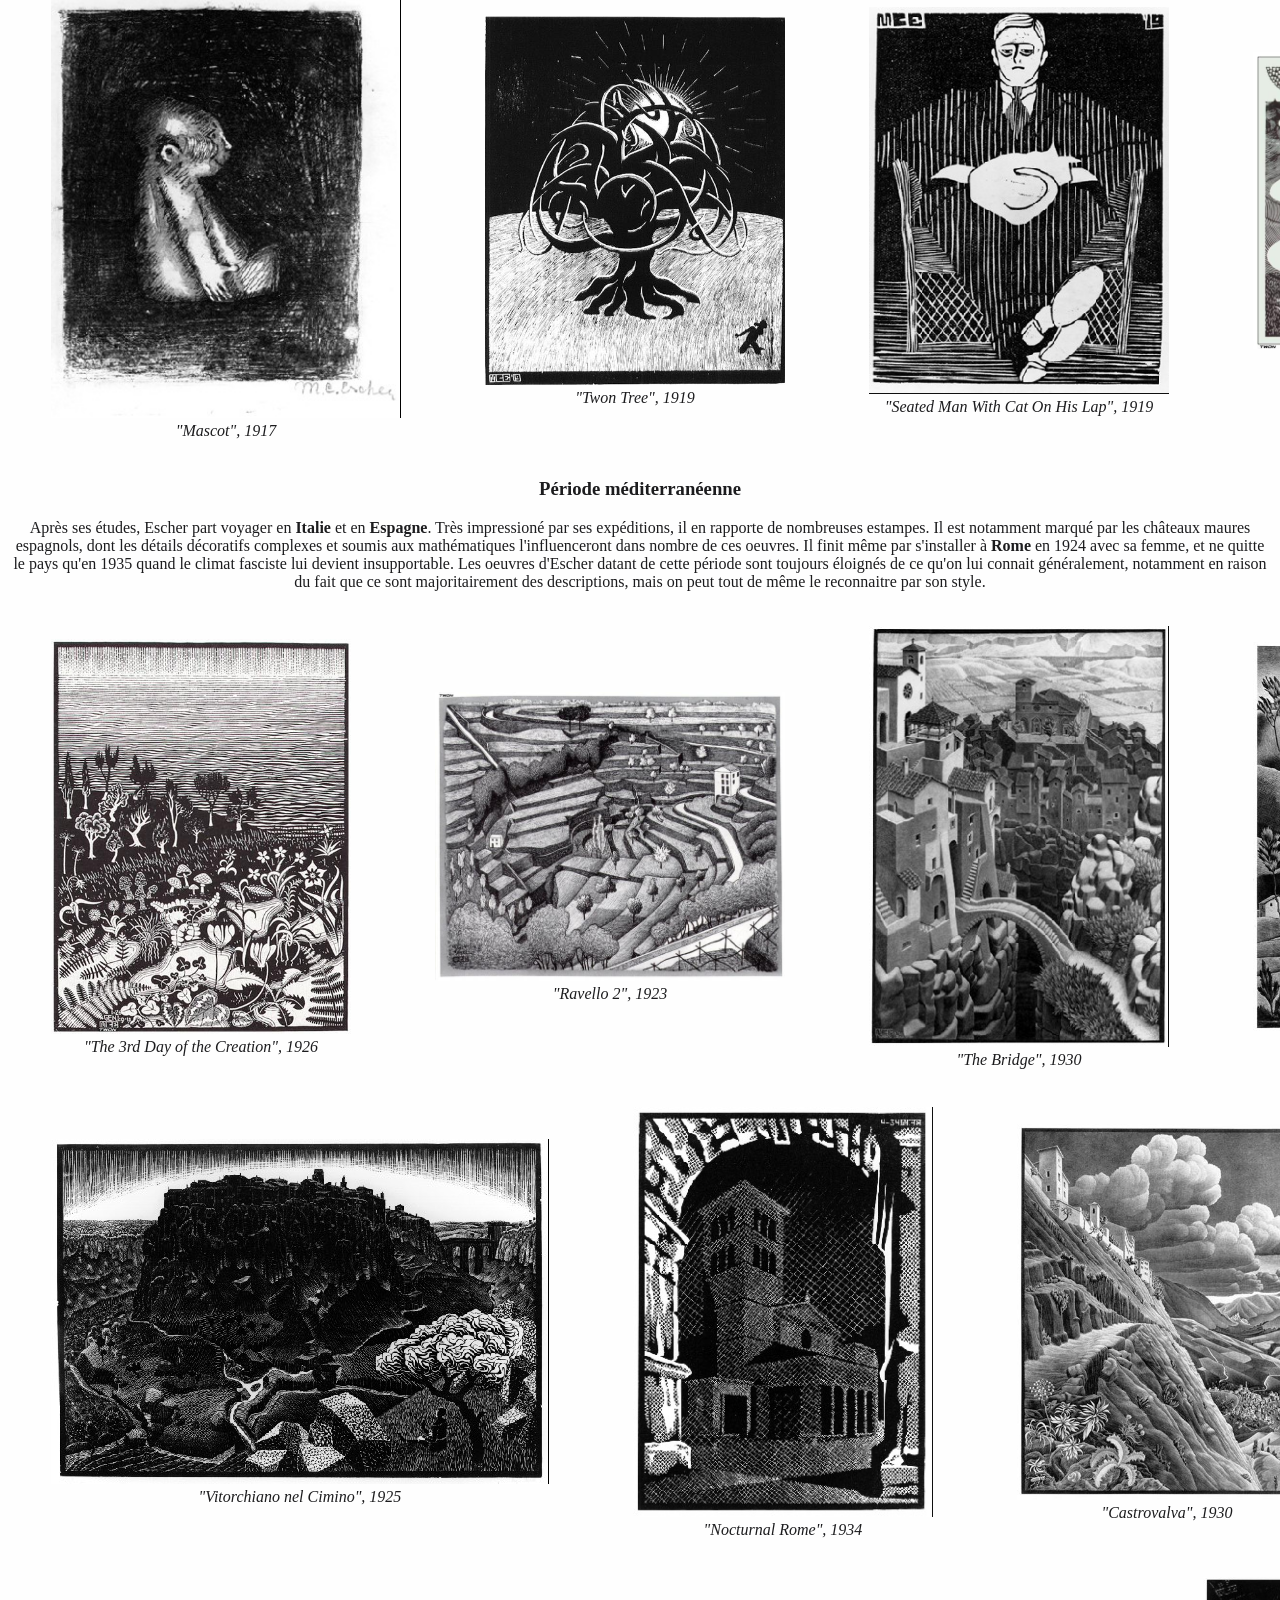
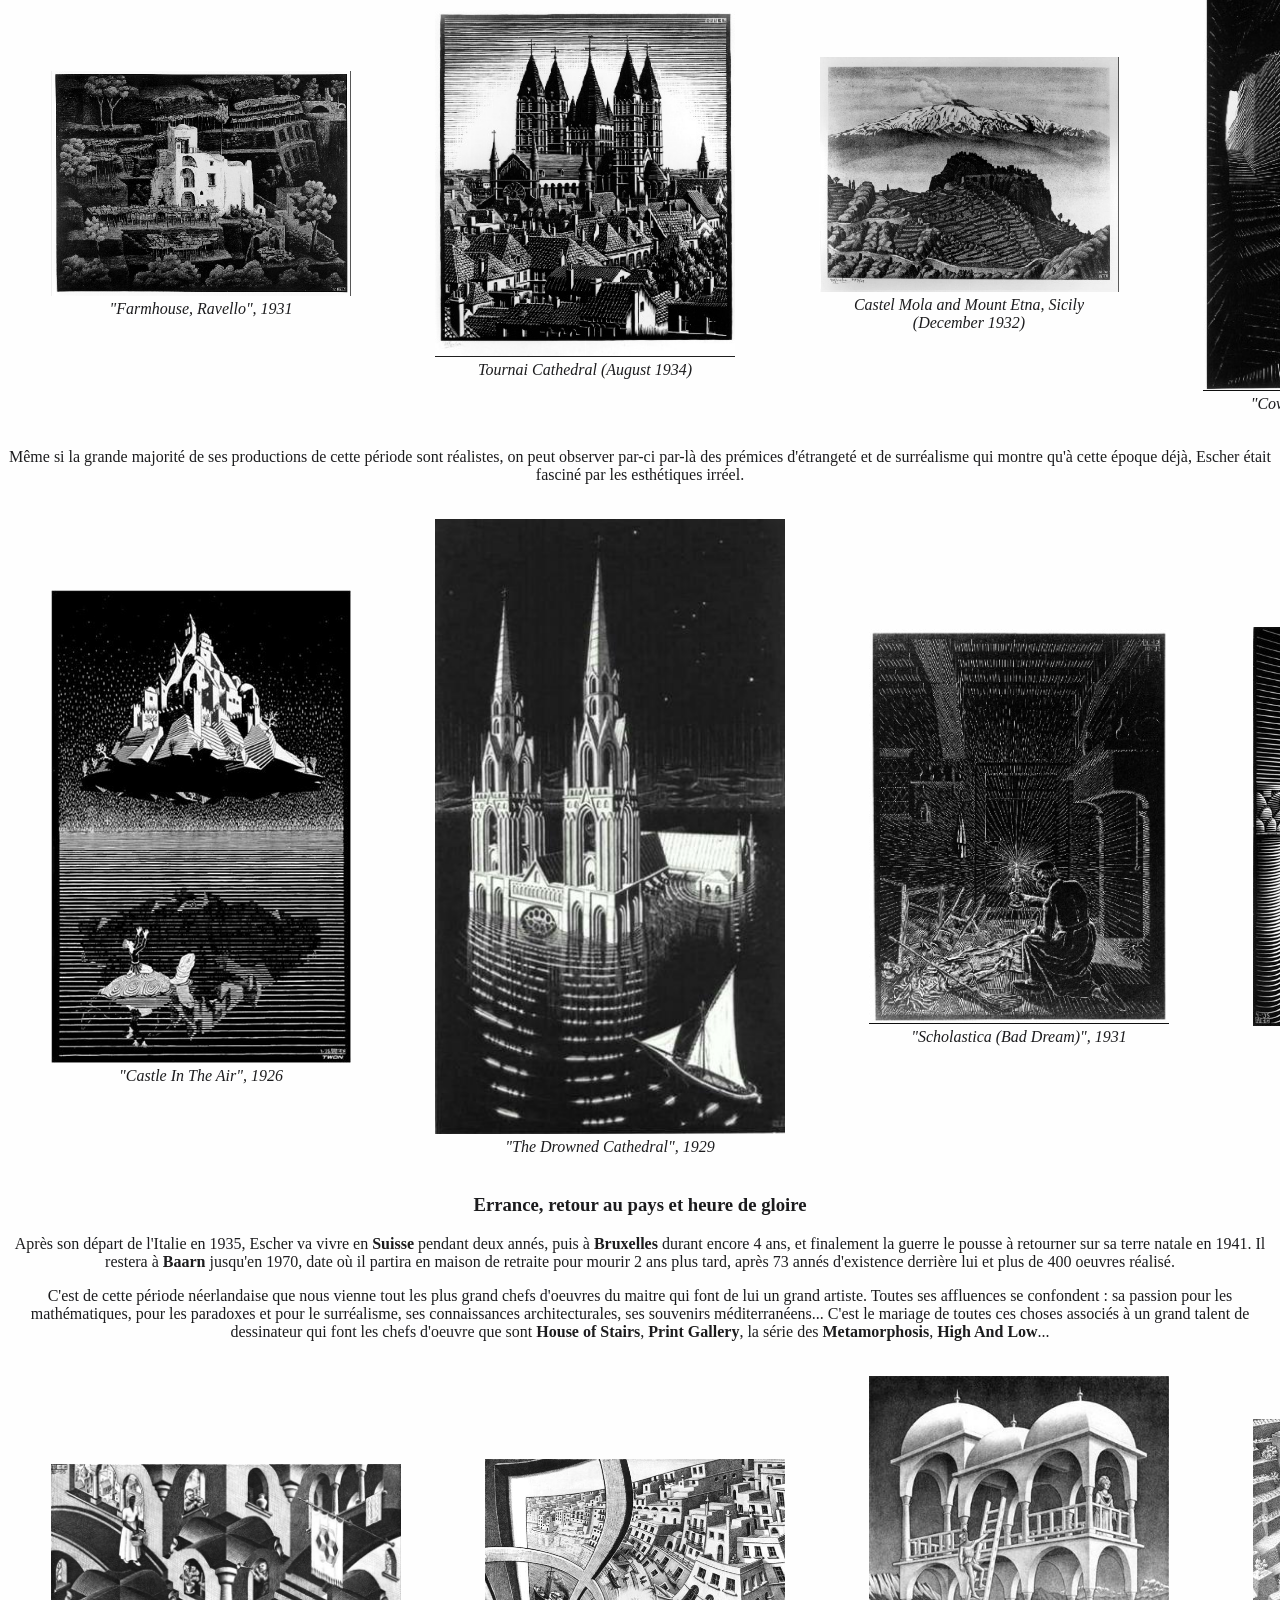
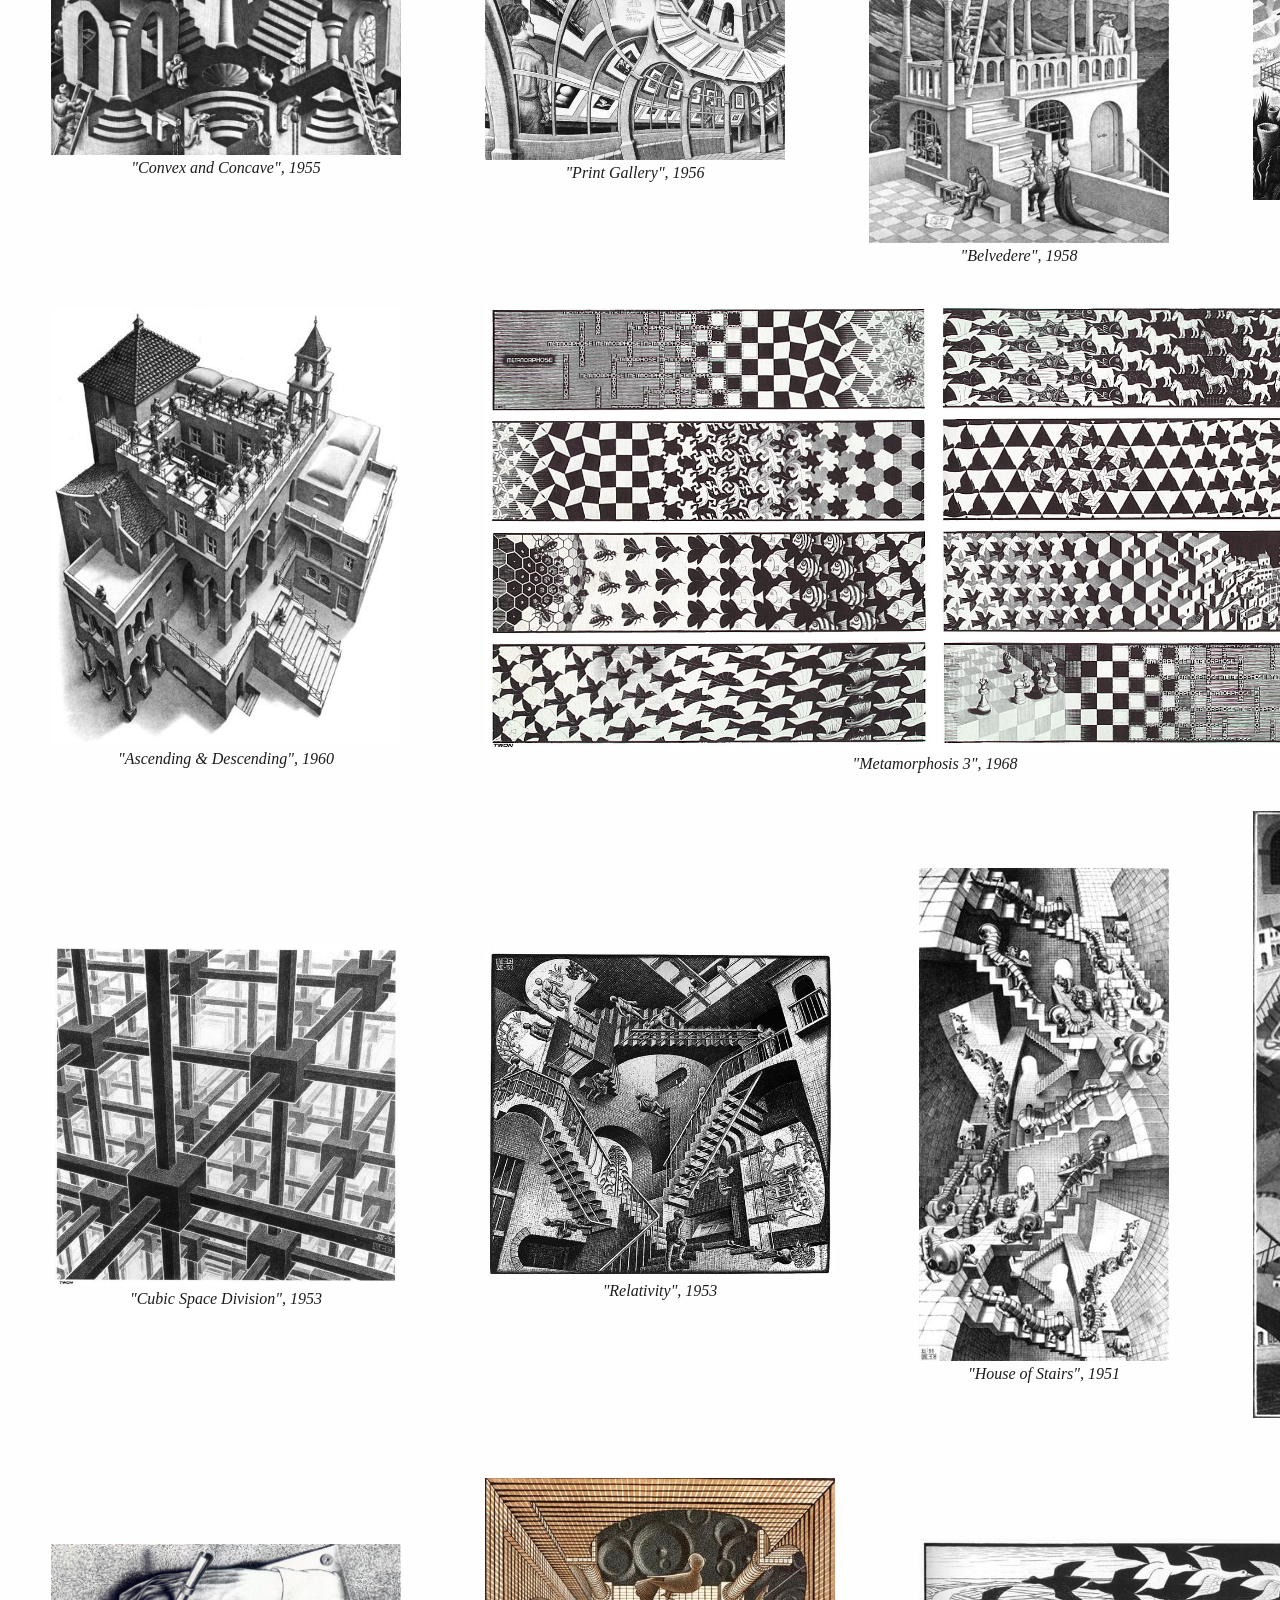
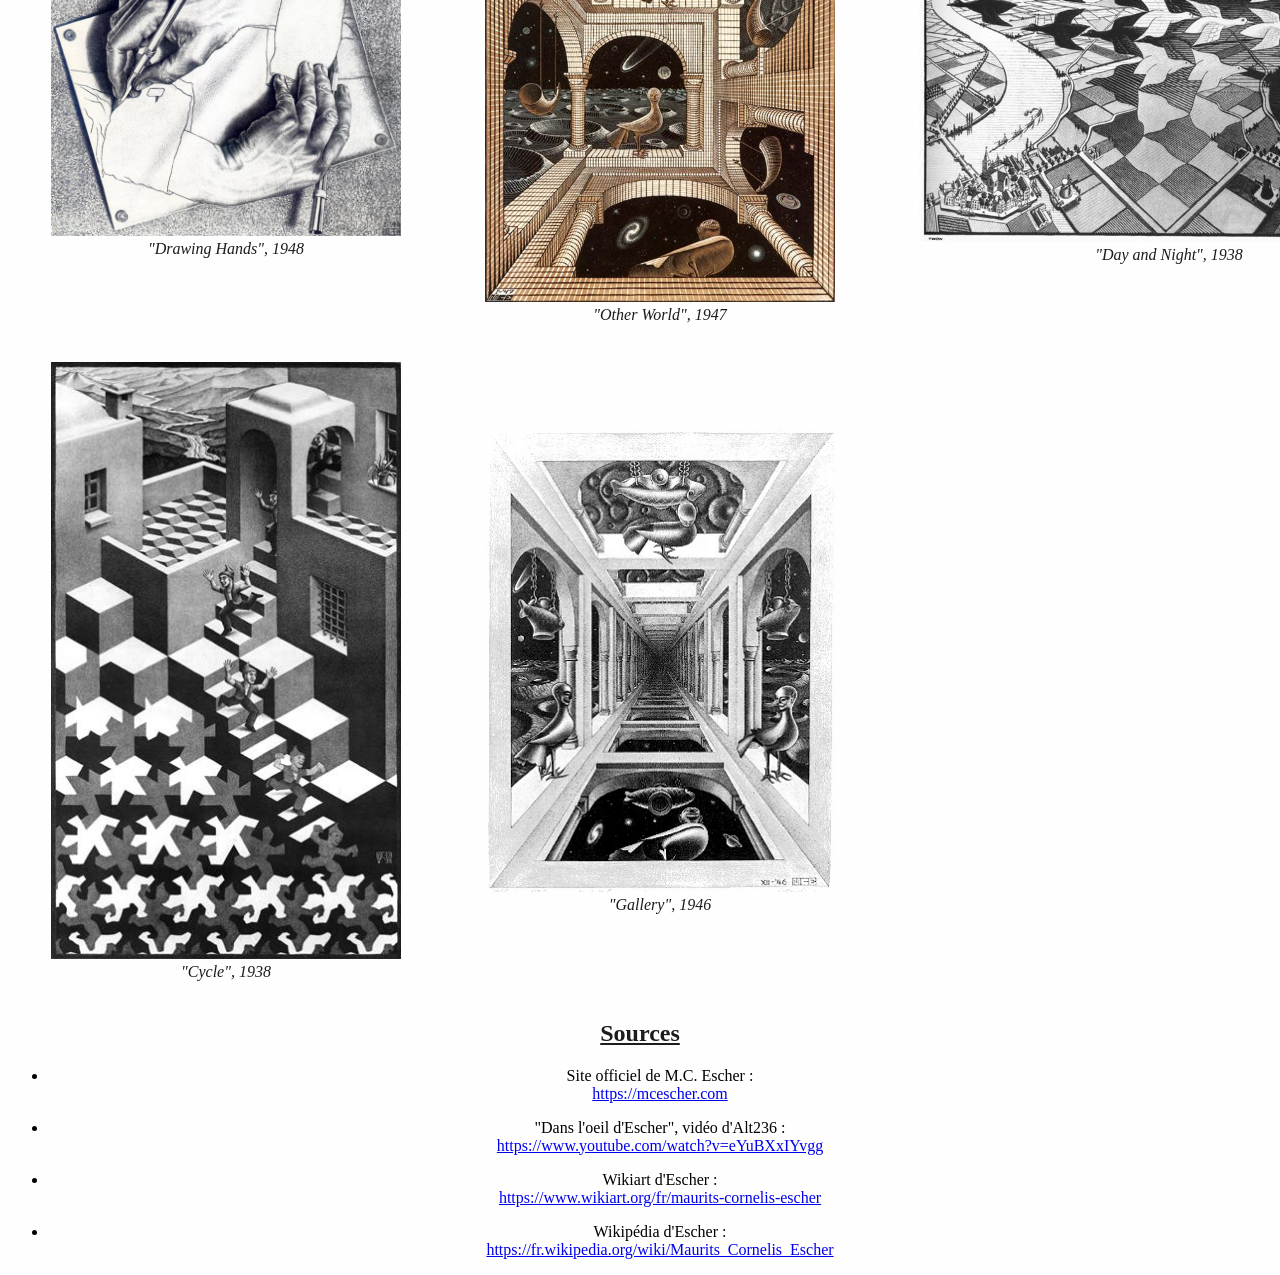
==== commit c4a9d7c0: "Update index.html" ====
--- a/index.html
+++ b/index.html
@@ -3,7 +3,7 @@
     <head>
         <title>Maurits Cornelis Escher, peintre de l'impossible</title>
         <meta charset="utf8"/>
-	
+	<link rel="stylesheet" href="style.css"/>
         <style> body {
             background-color : #fefefe ;
             color : #1c1c1e ;
@@ -598,7 +598,8 @@
             <h2>
                 <u>Sources</u>
             </h2>
-                <ul style="font->
+                <ul>
+		<mark>
                     <li>
                         <p>
                             Site officiel de M.C. Escher :<br>
@@ -627,4 +628,5 @@
                         </p>
                     </li>
                 </ul>
+		<mark/>
             </body>
--- a/style.css
+++ b/style.css
@@ -0,0 +1,9 @@
+*
+{
+  text-align: center;
+}
+
+mark
+{
+  text-align: left;
+}
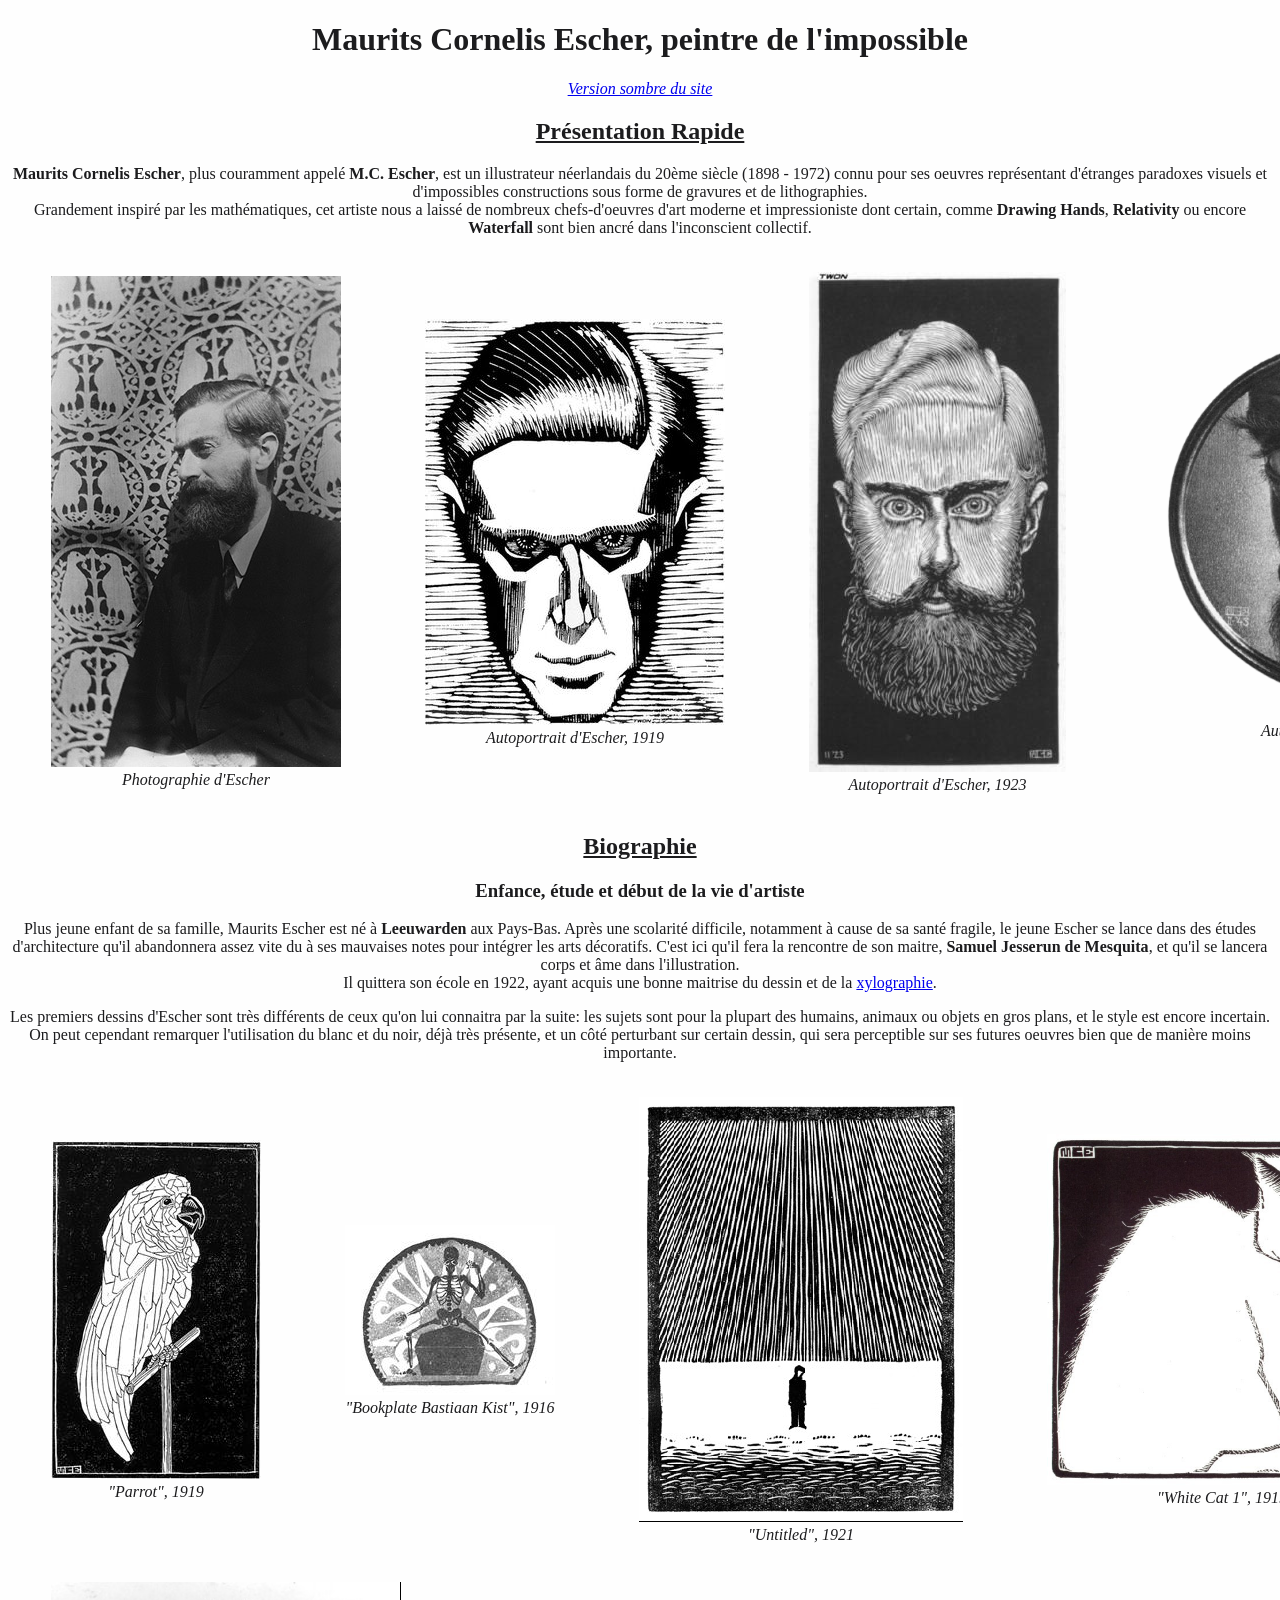
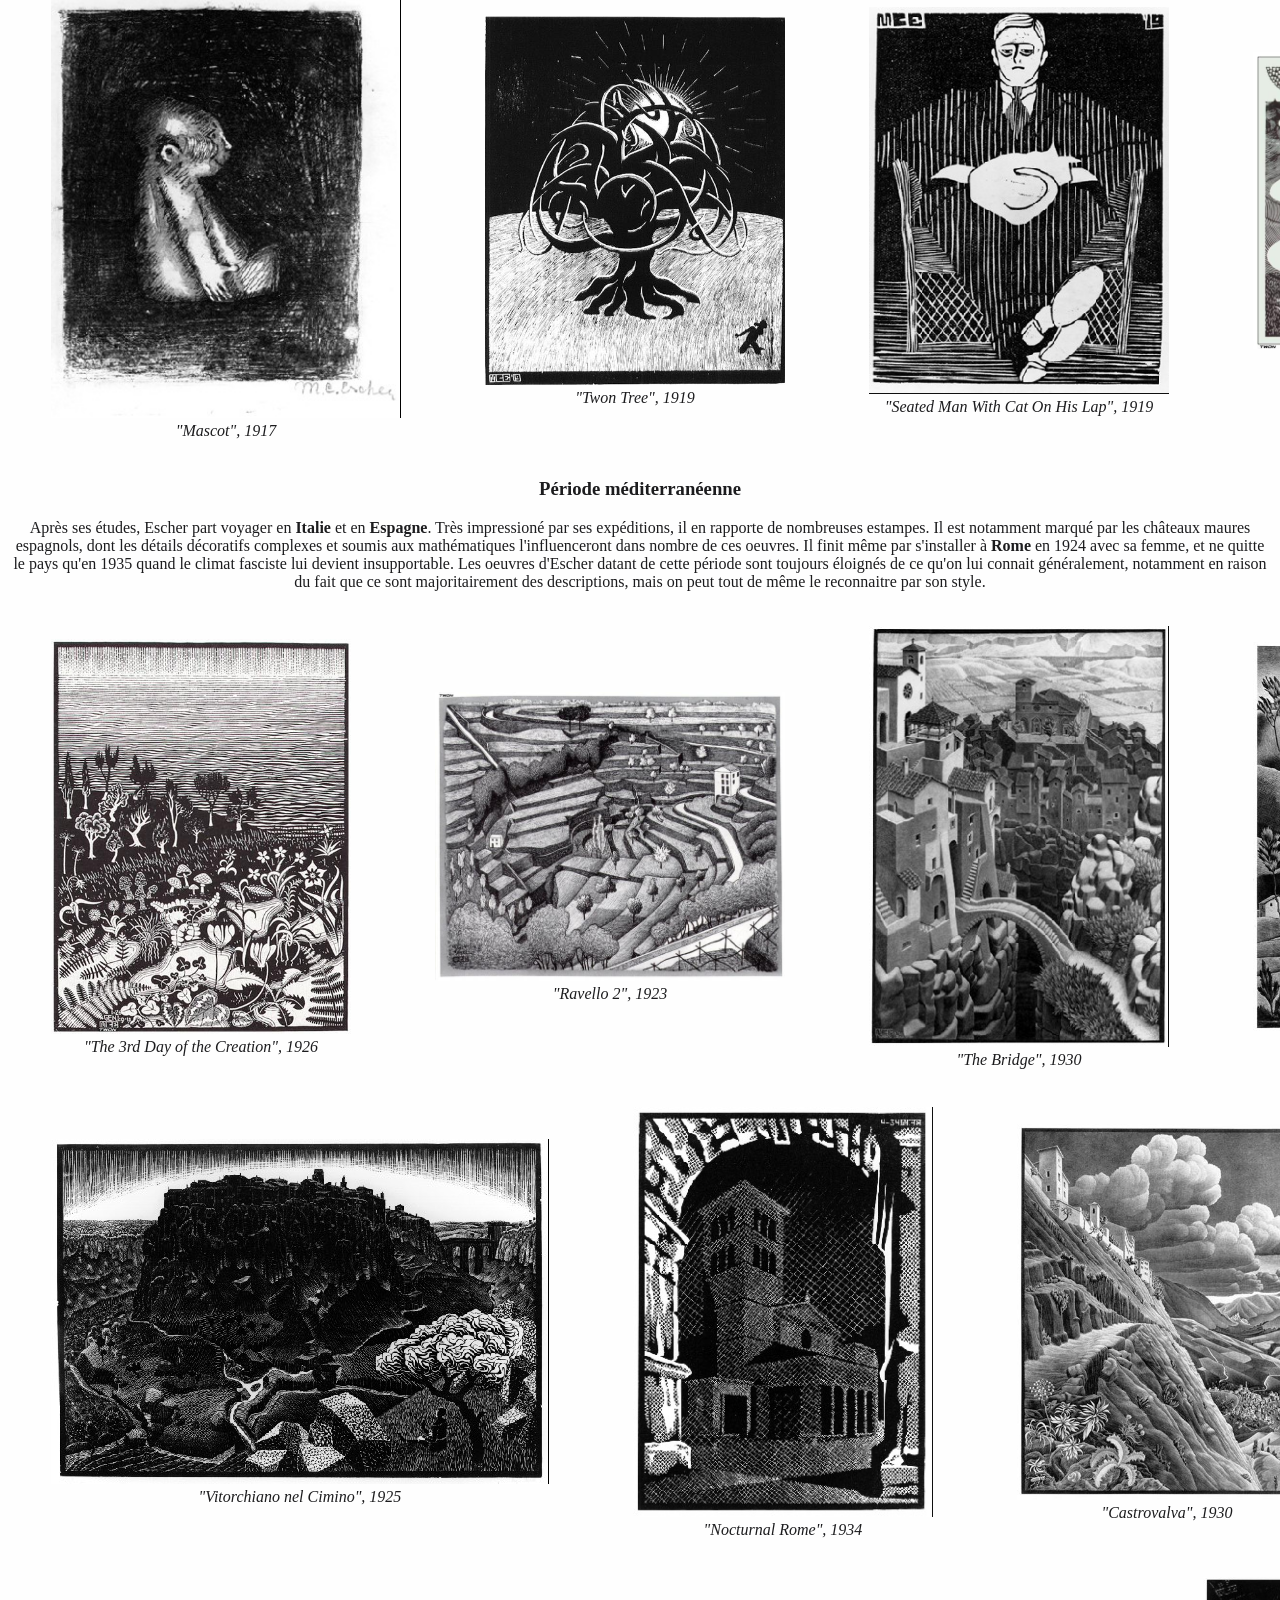
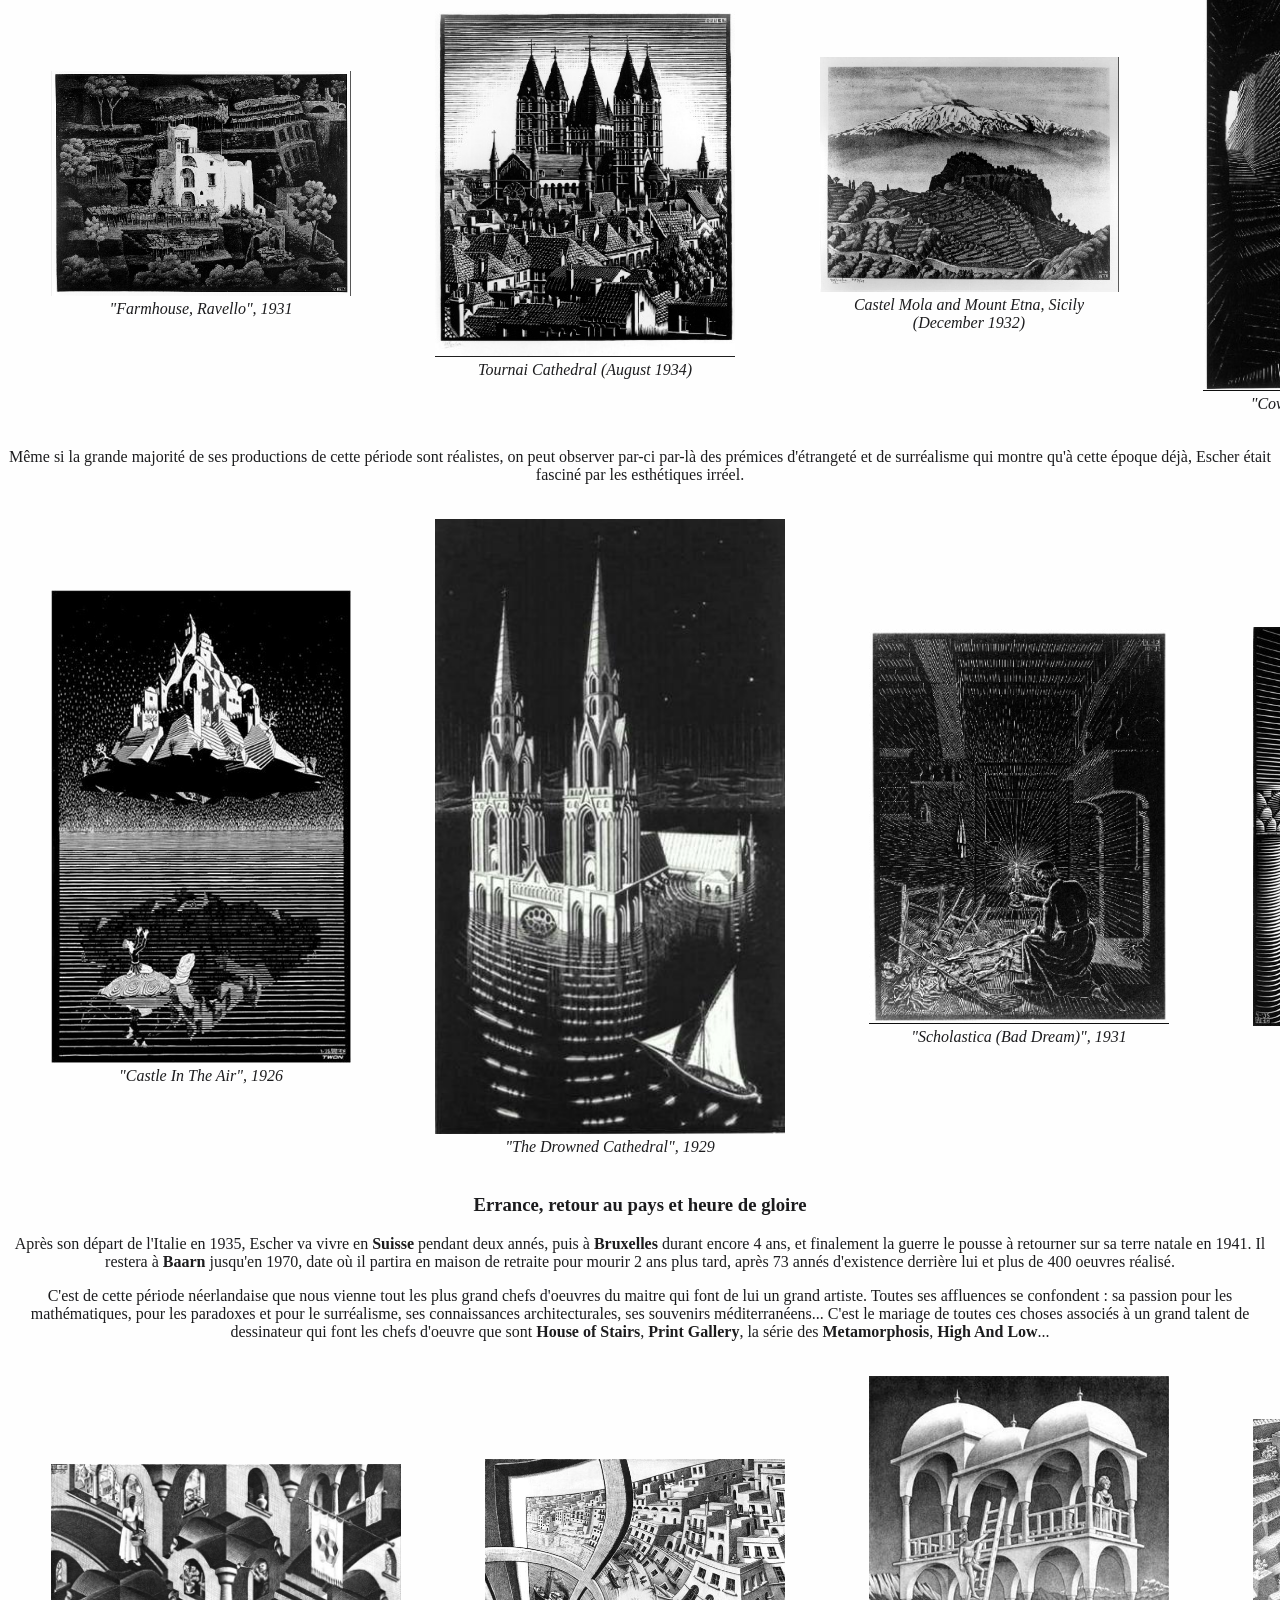
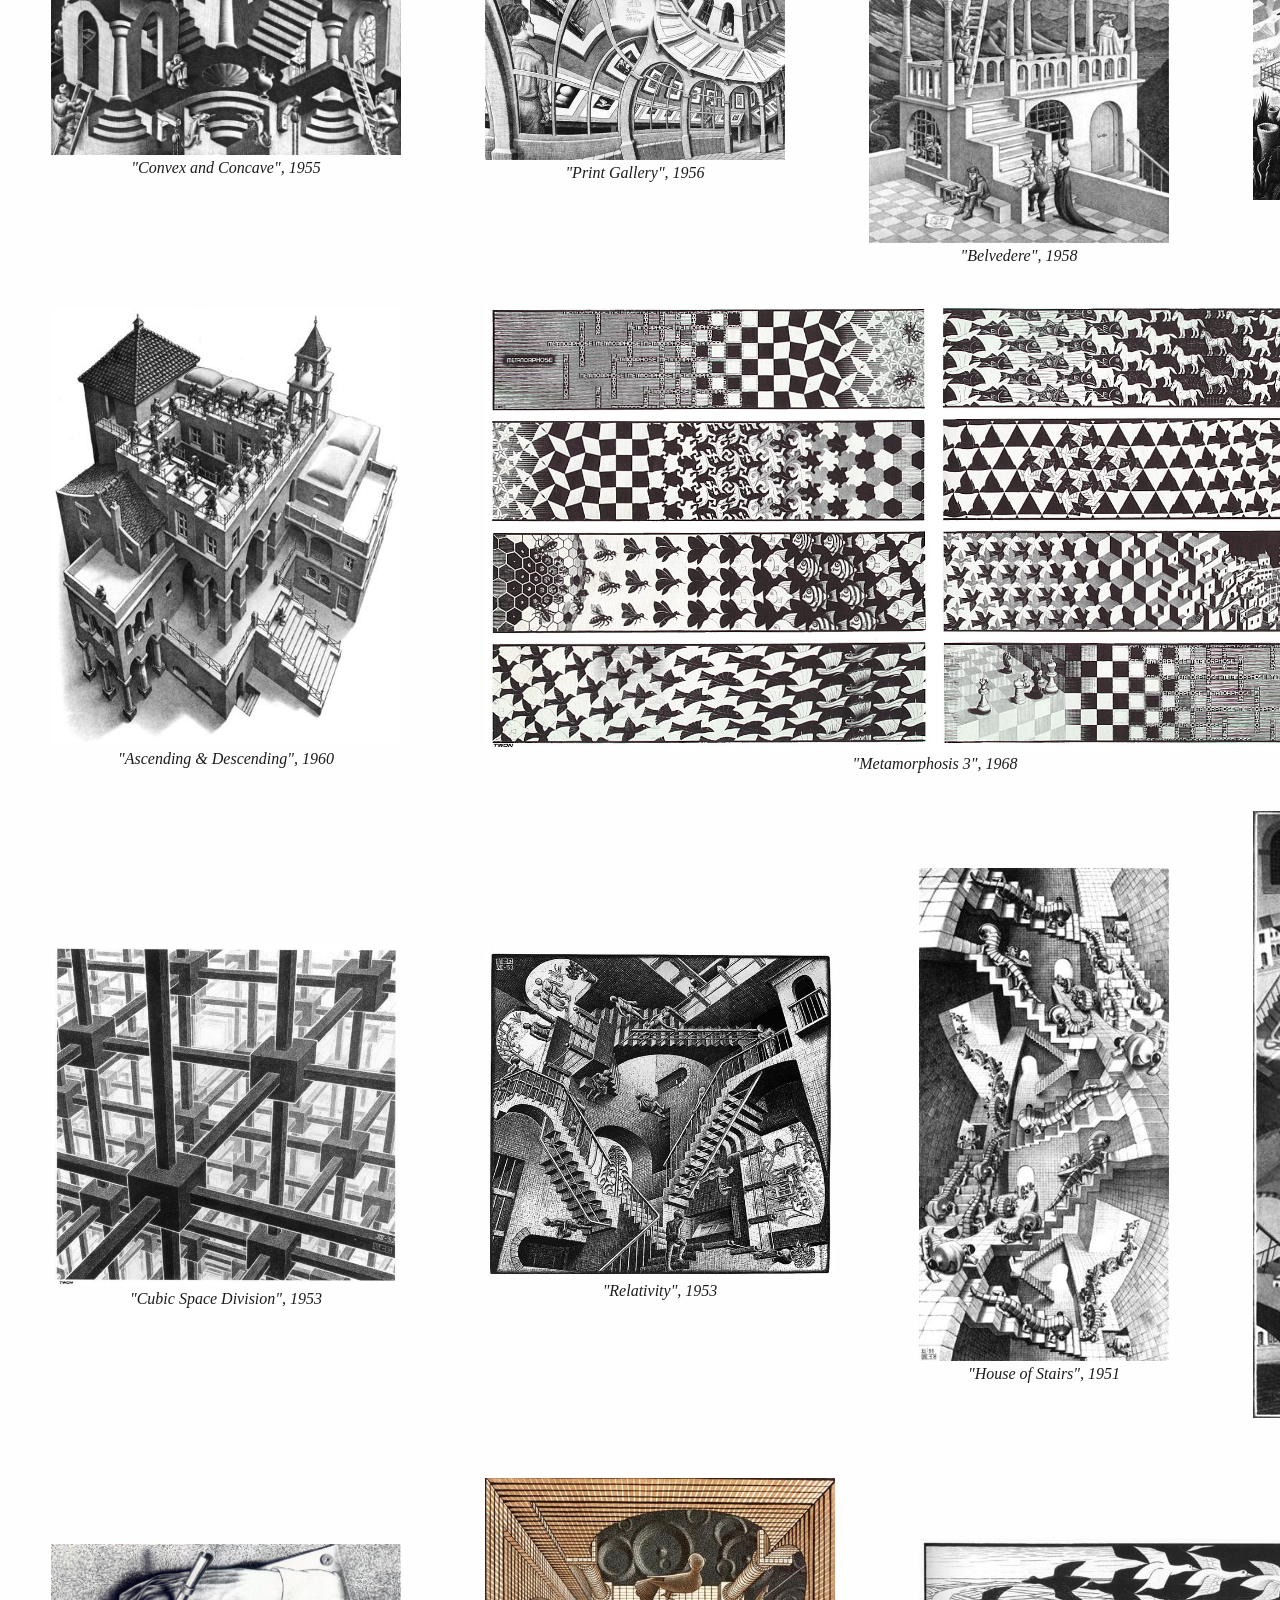
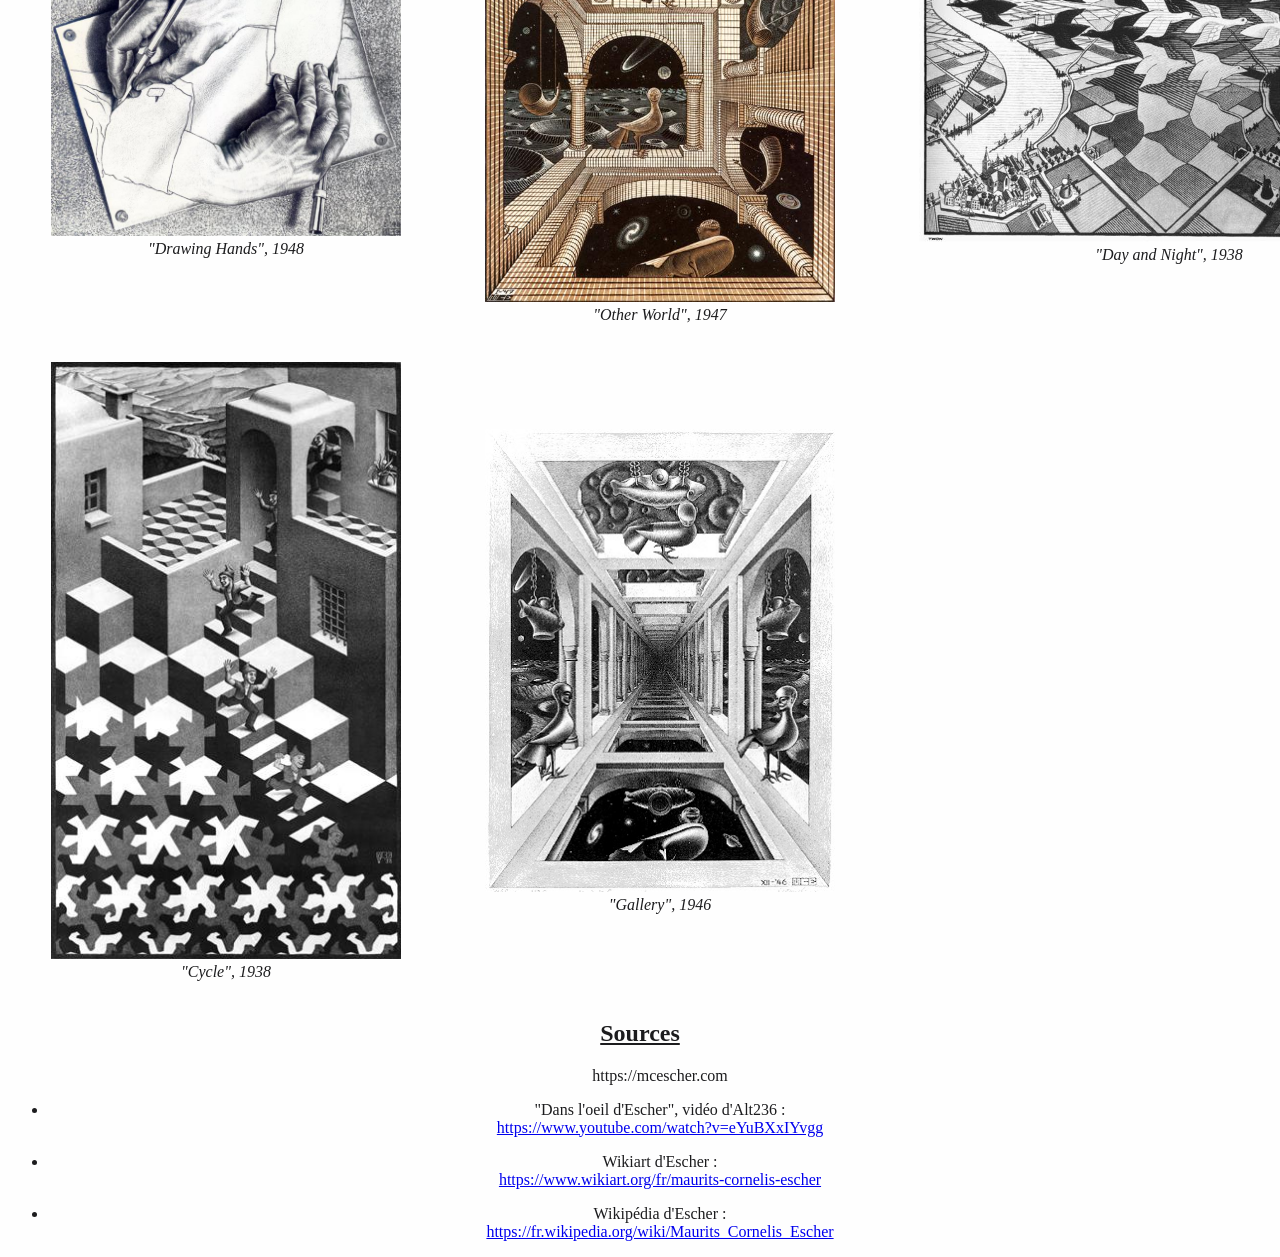
==== commit c6327b21: "Update index.html" ====
--- a/index.html
+++ b/index.html
@@ -598,7 +598,7 @@
             <h2>
                 <u>Sources</u>
             </h2>
-                <ul>
+                <ul style="text-align : left>
 		<mark>
                     <li>
                         <p>
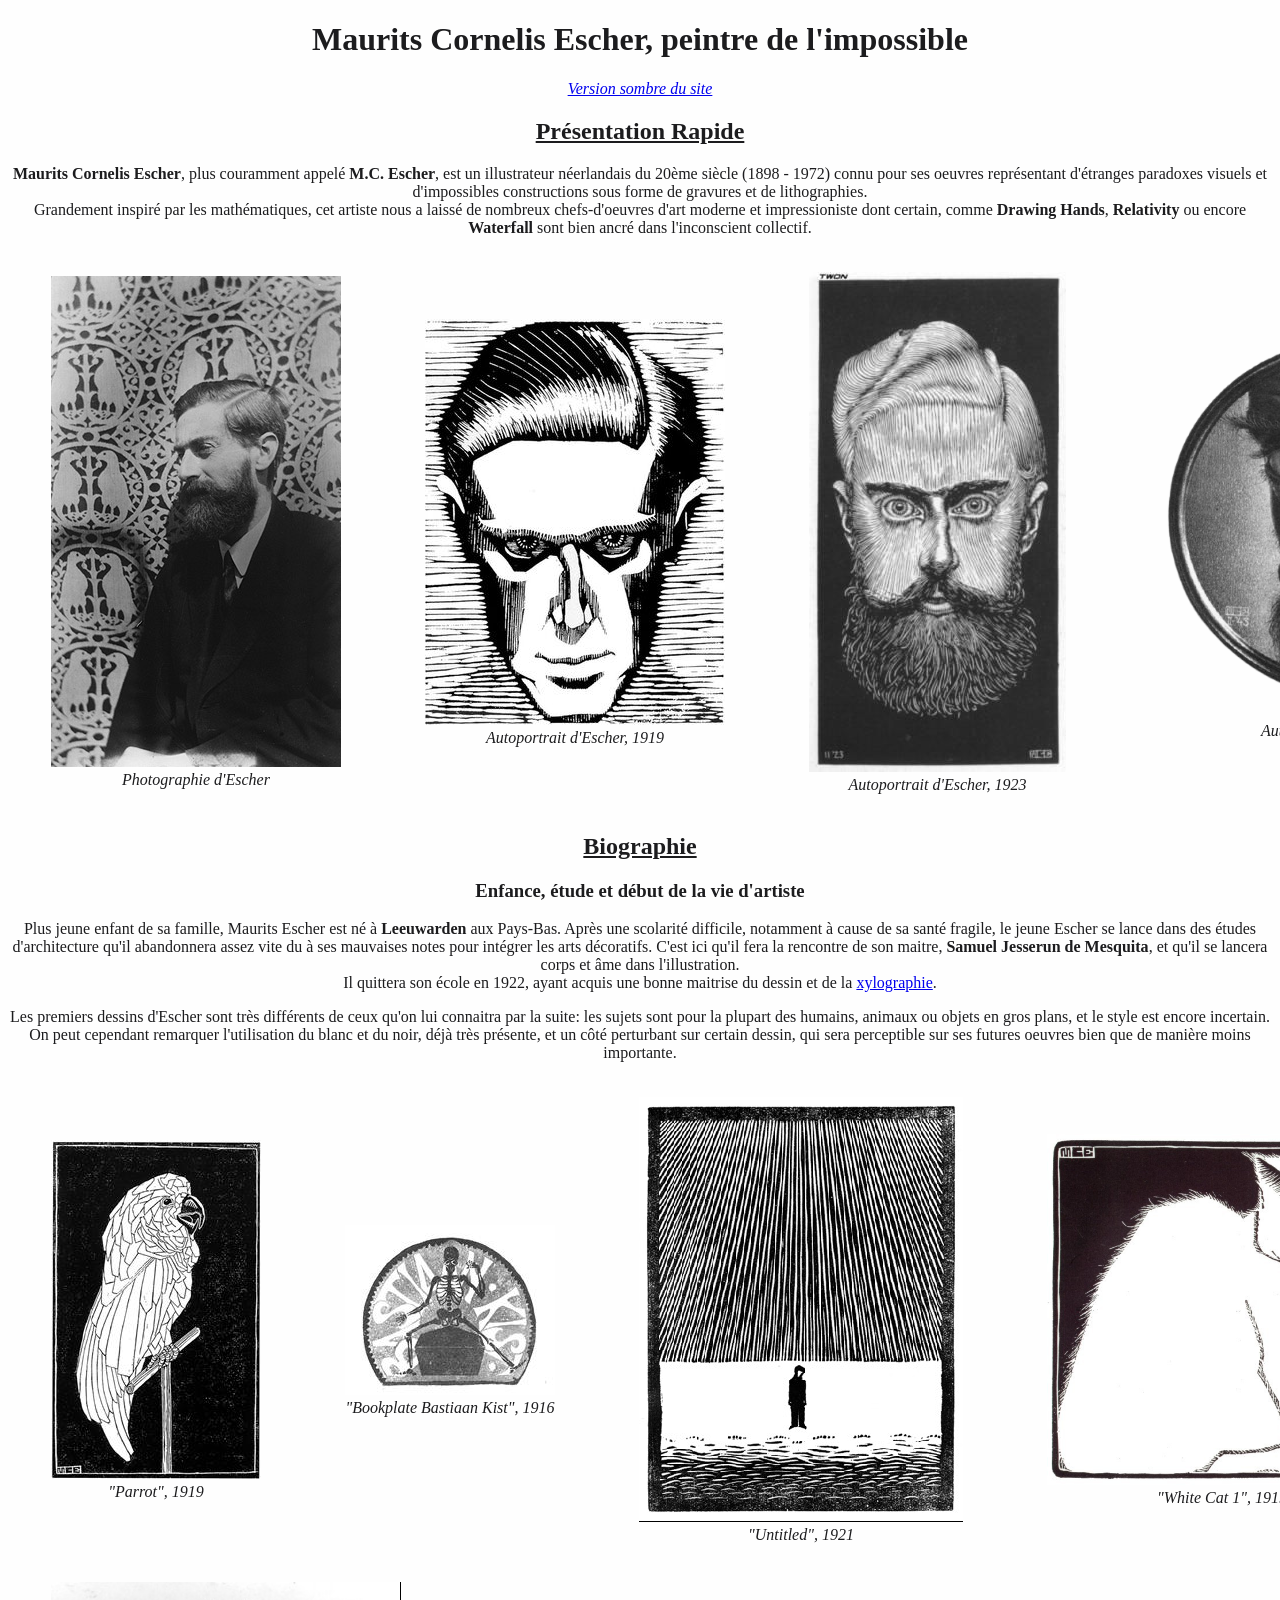
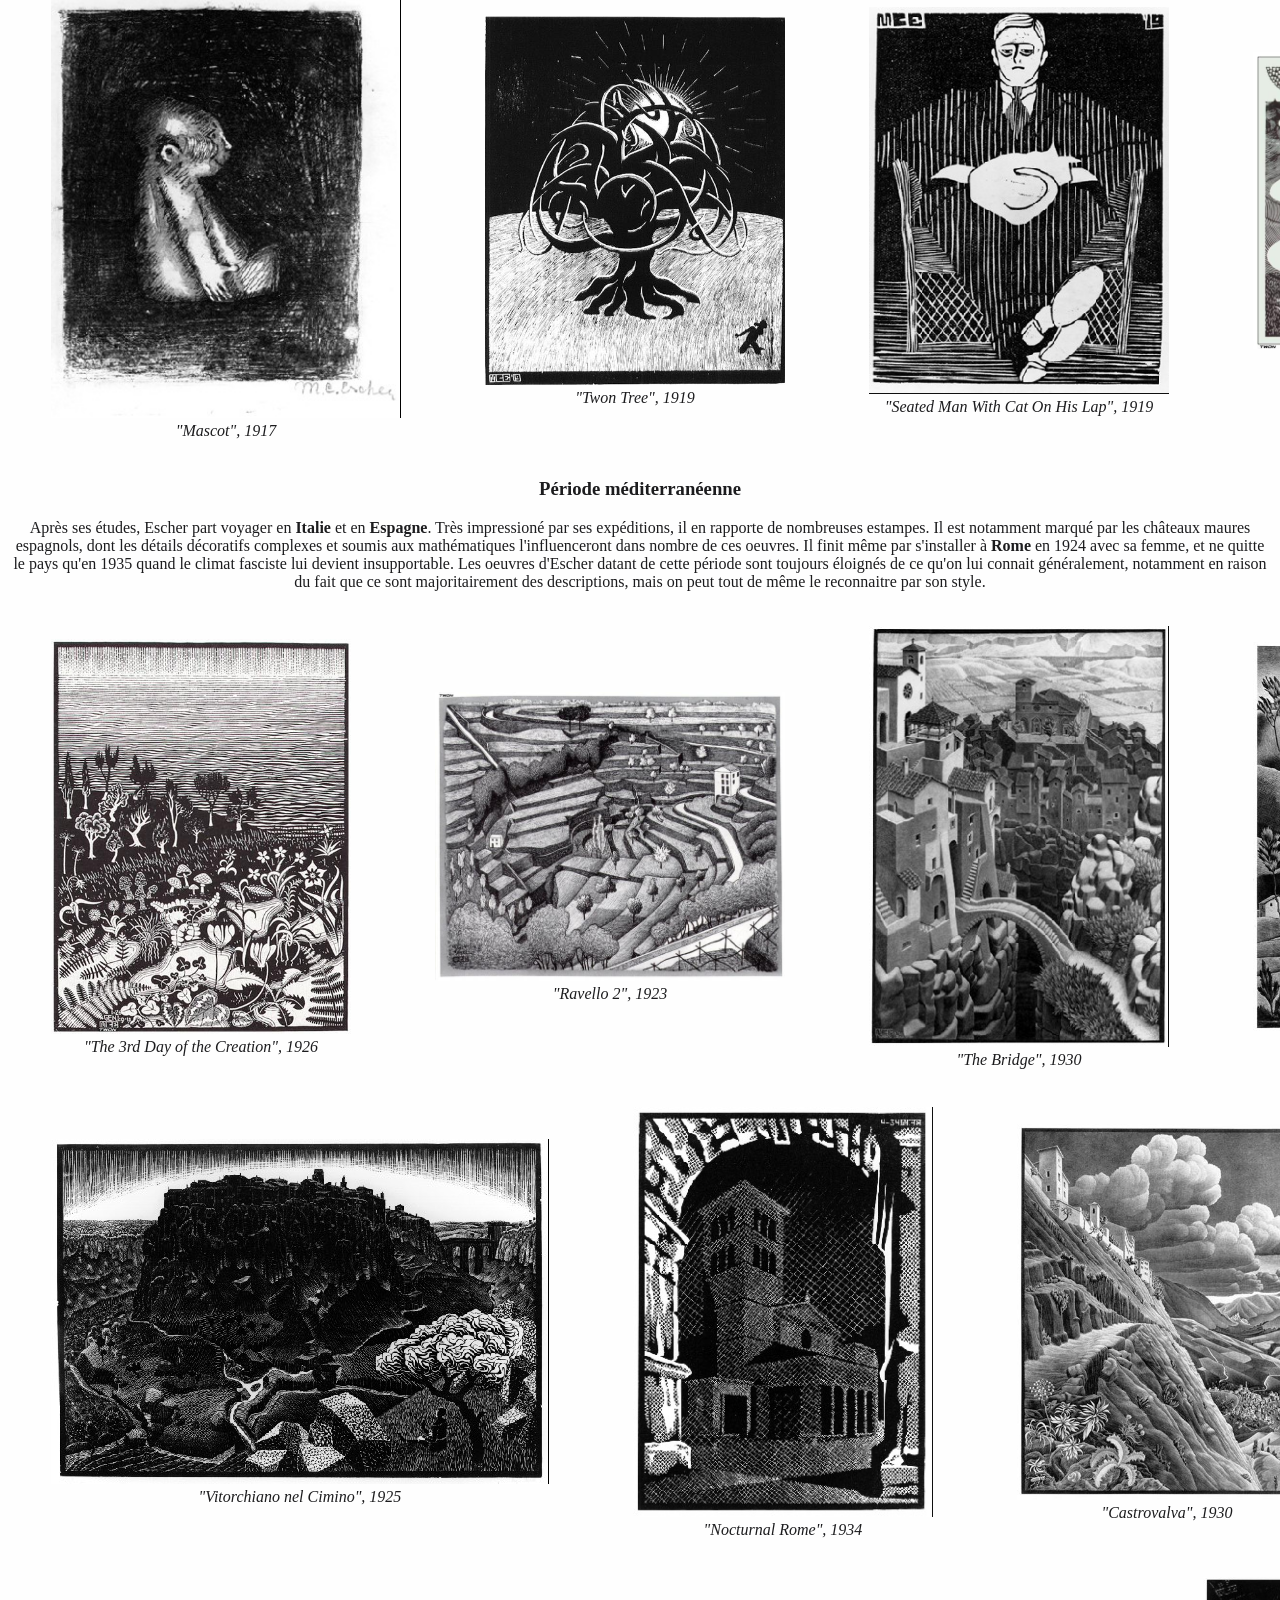
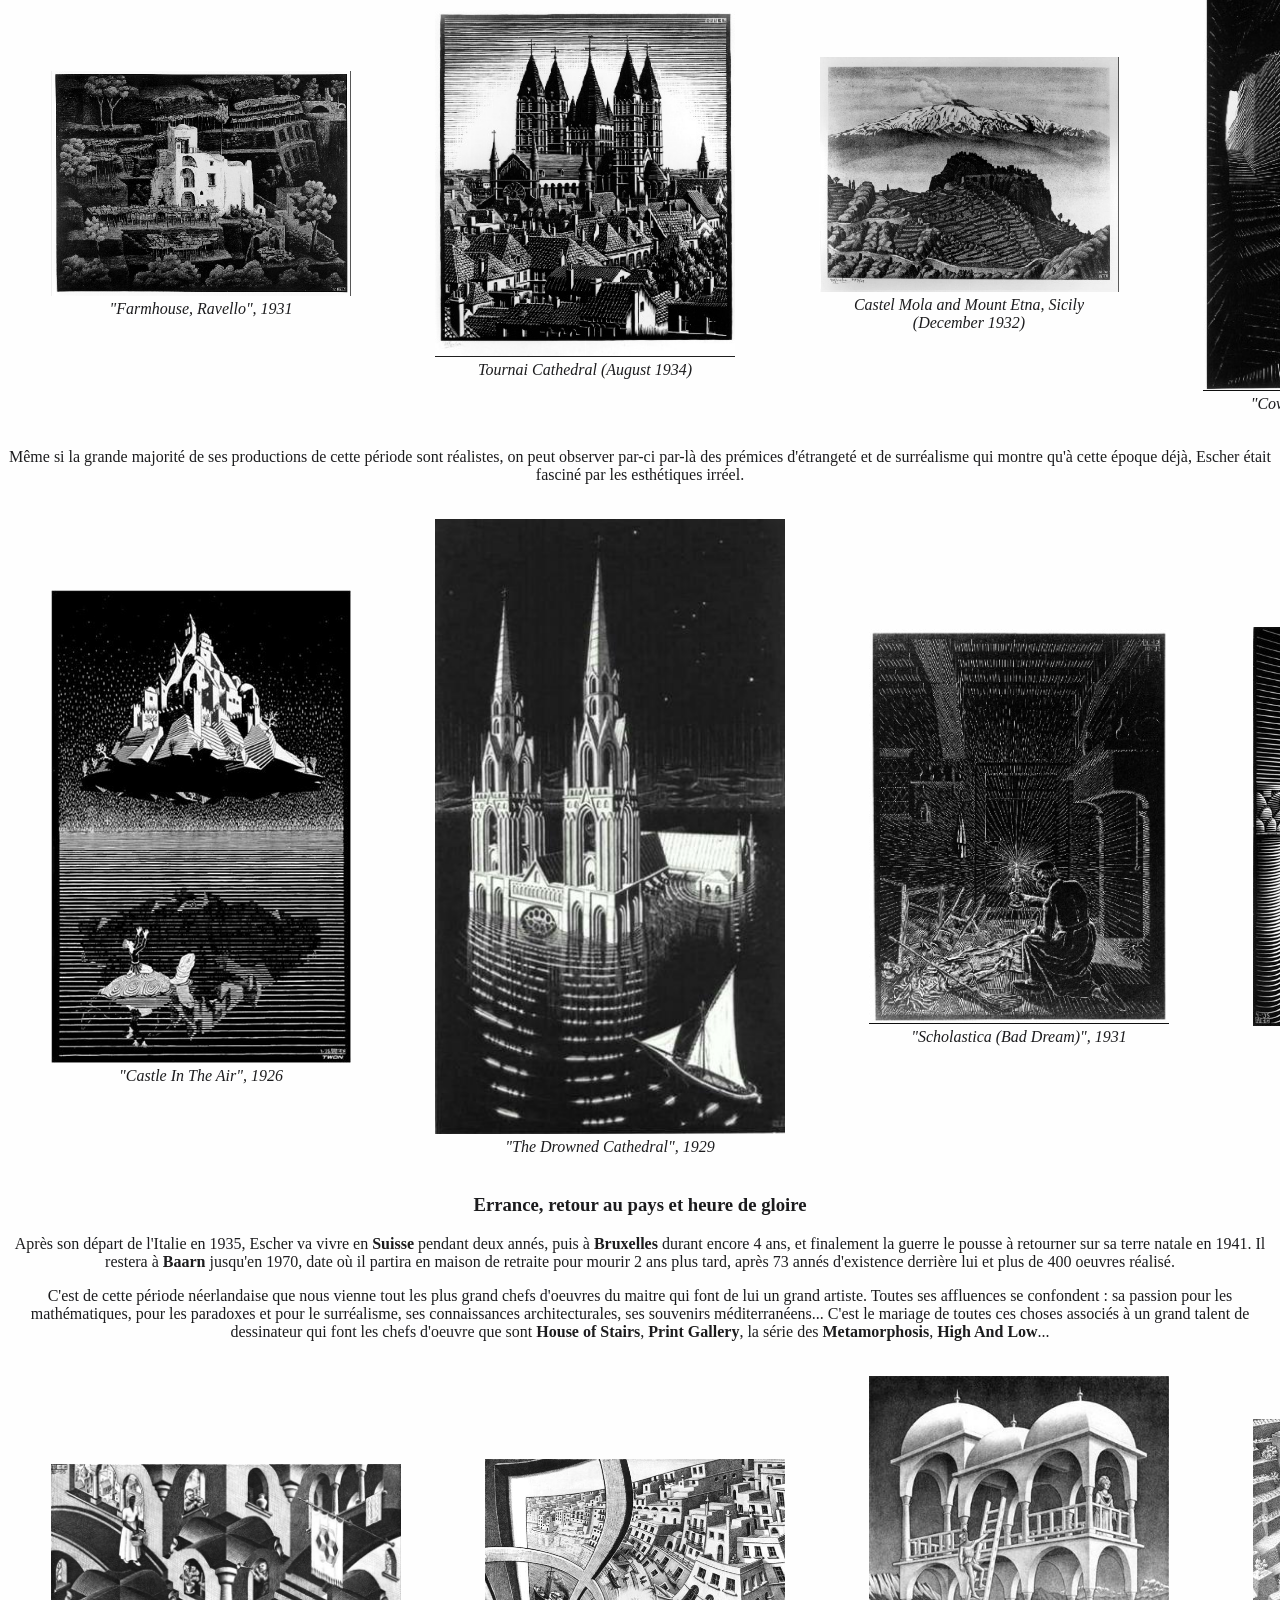
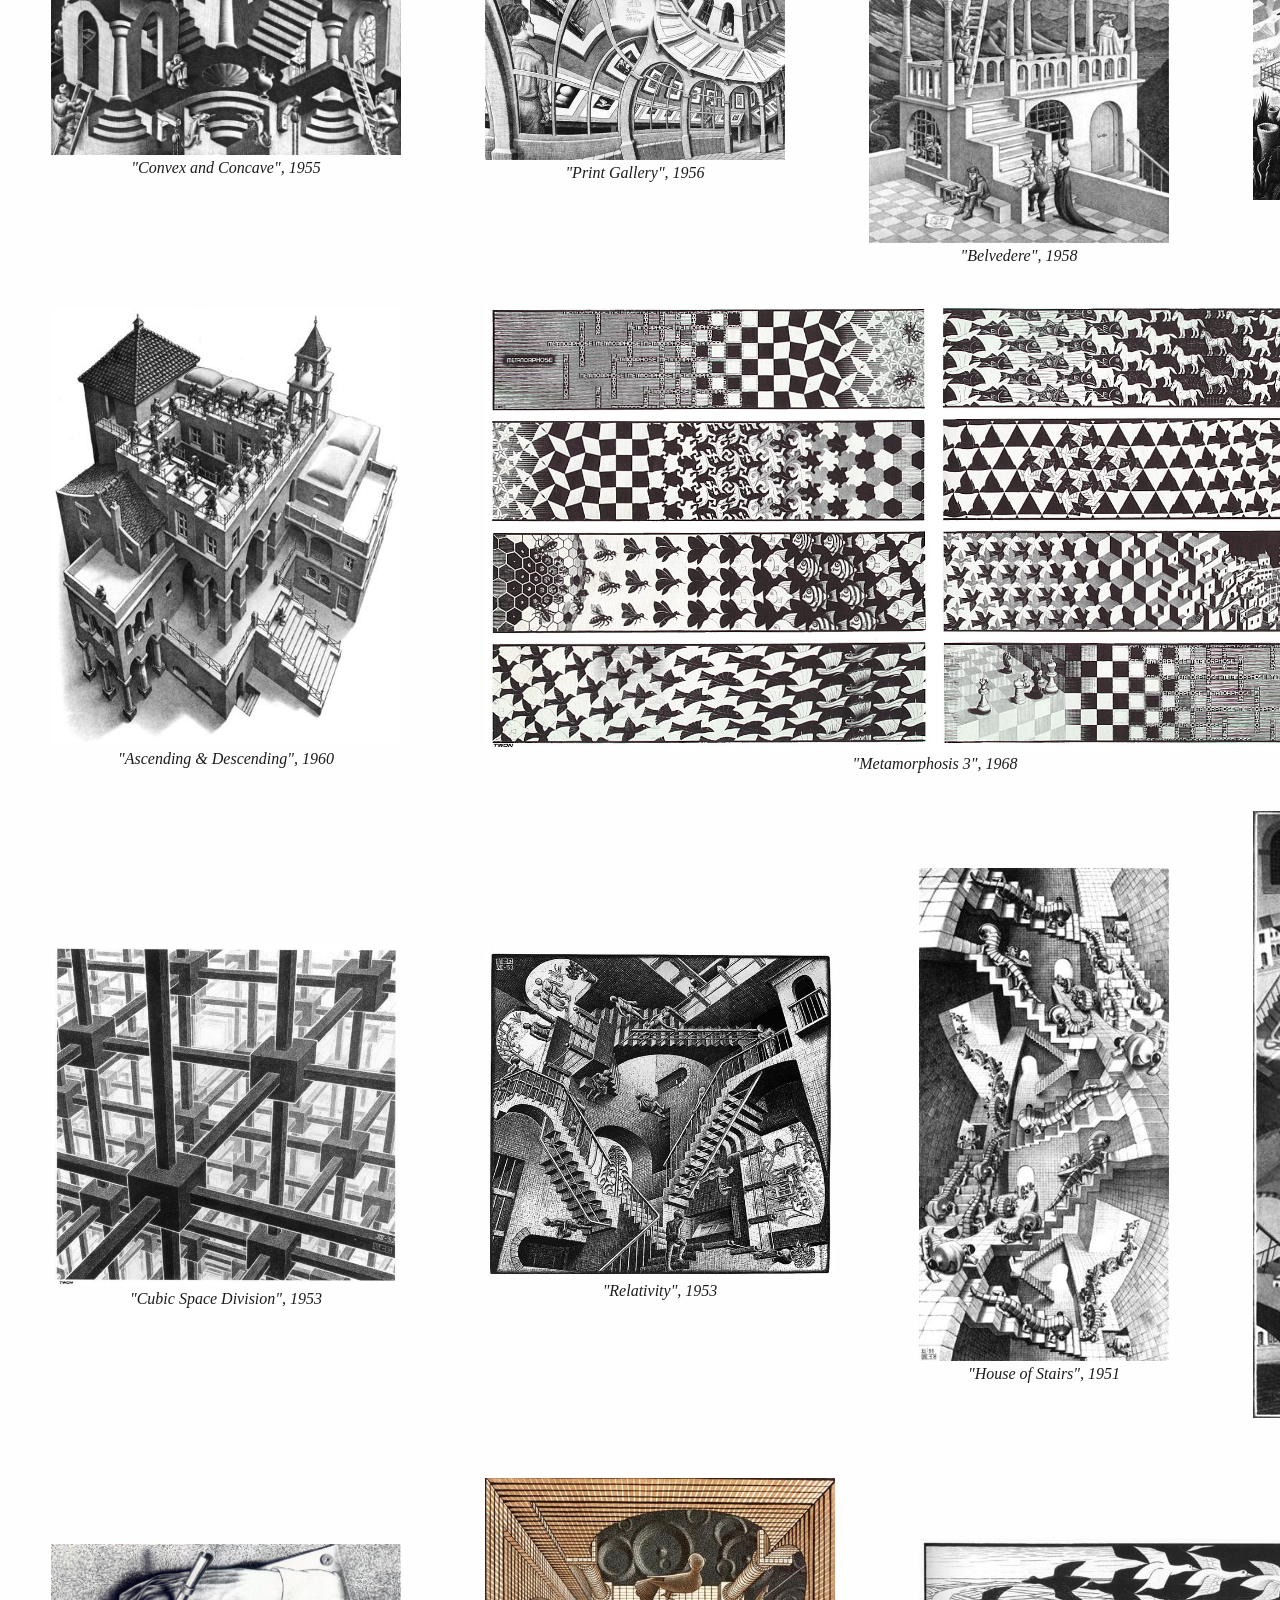
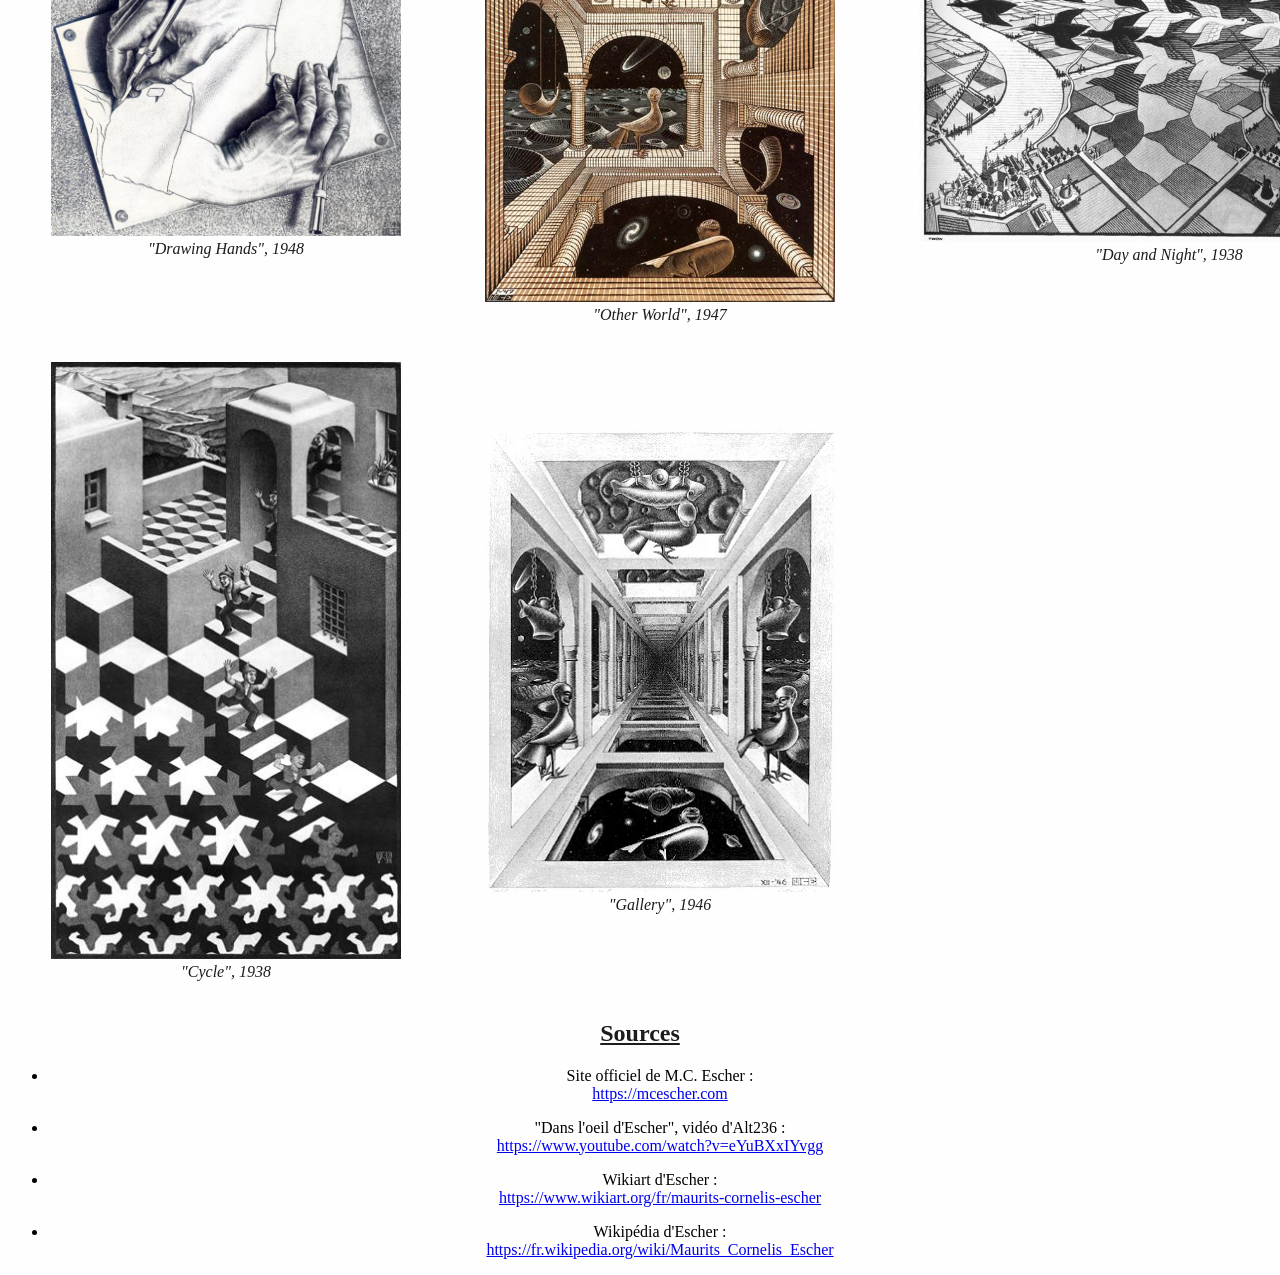
==== commit c9d0efee: "Update index.html" ====
--- a/index.html
+++ b/index.html
@@ -598,7 +598,7 @@
             <h2>
                 <u>Sources</u>
             </h2>
-                <ul style="text-align : left>
+                <ul style="text-align : left">
 		<mark>
                     <li>
                         <p>
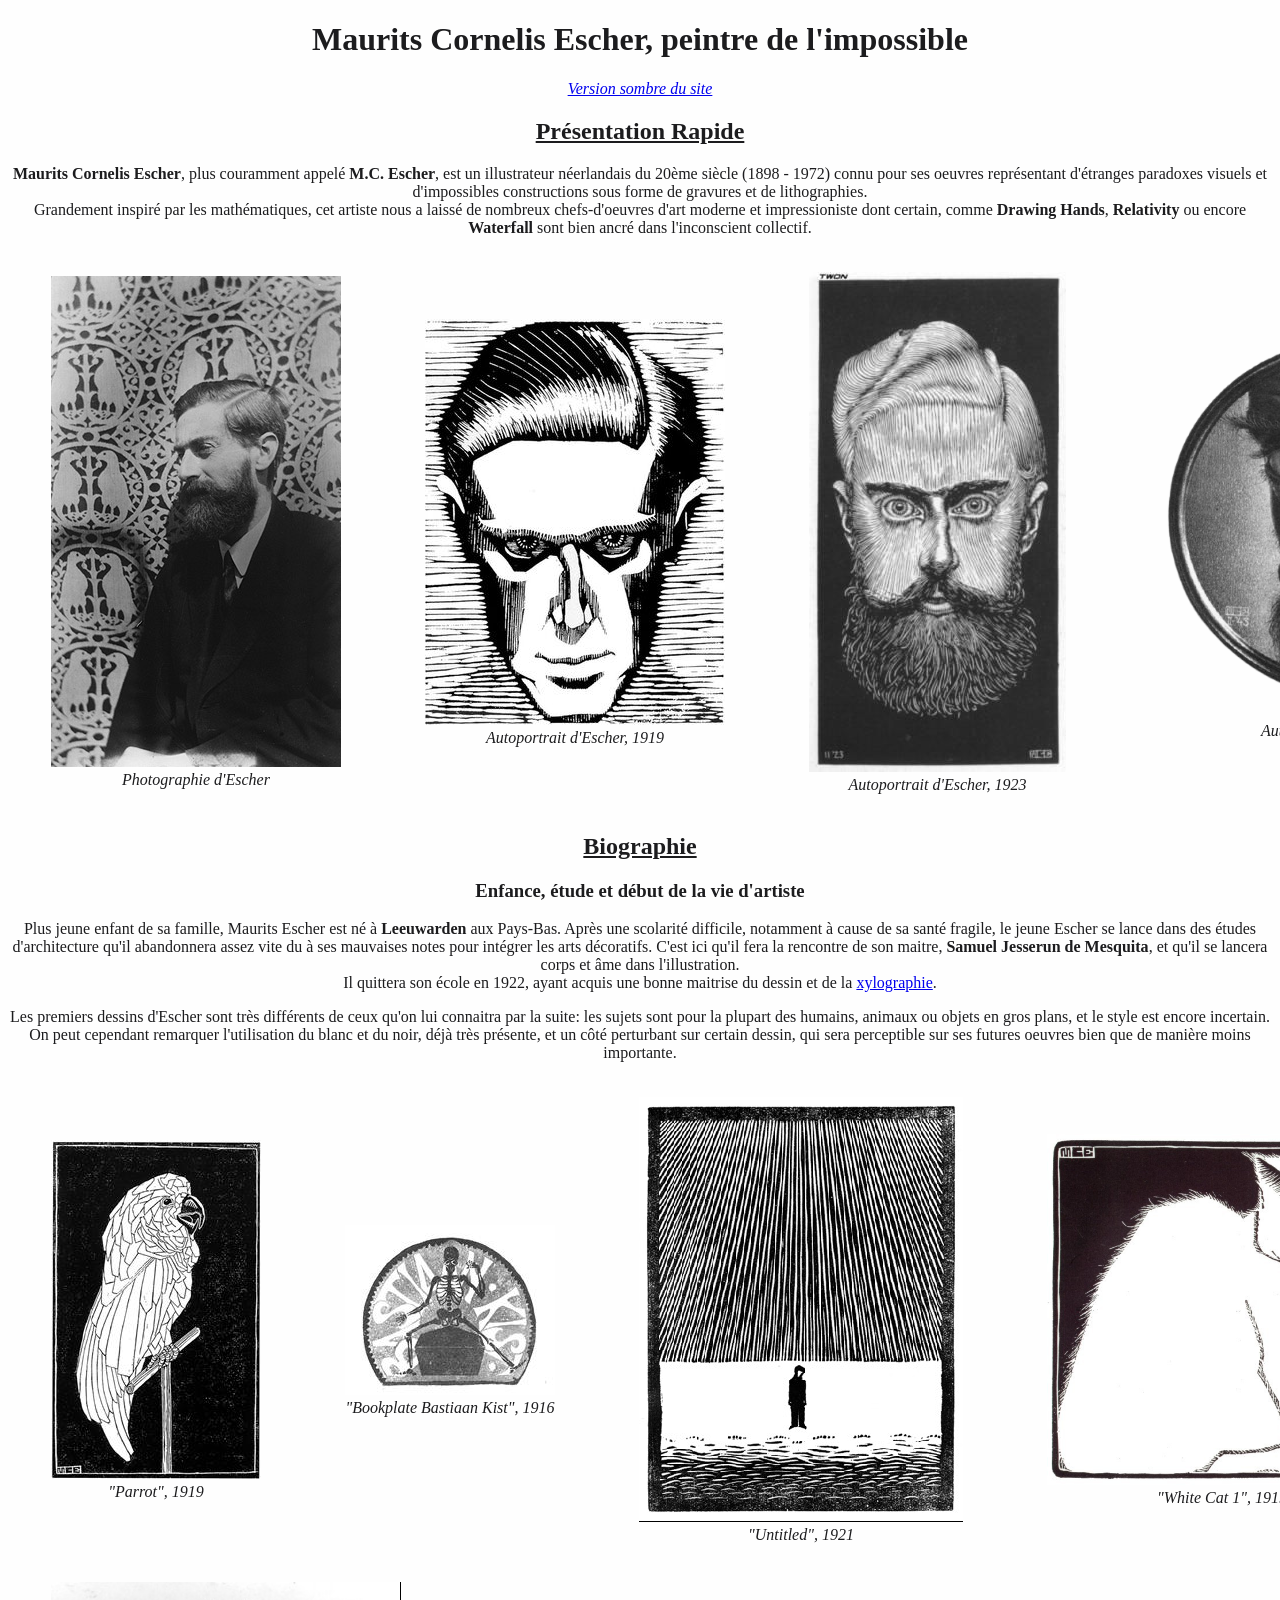
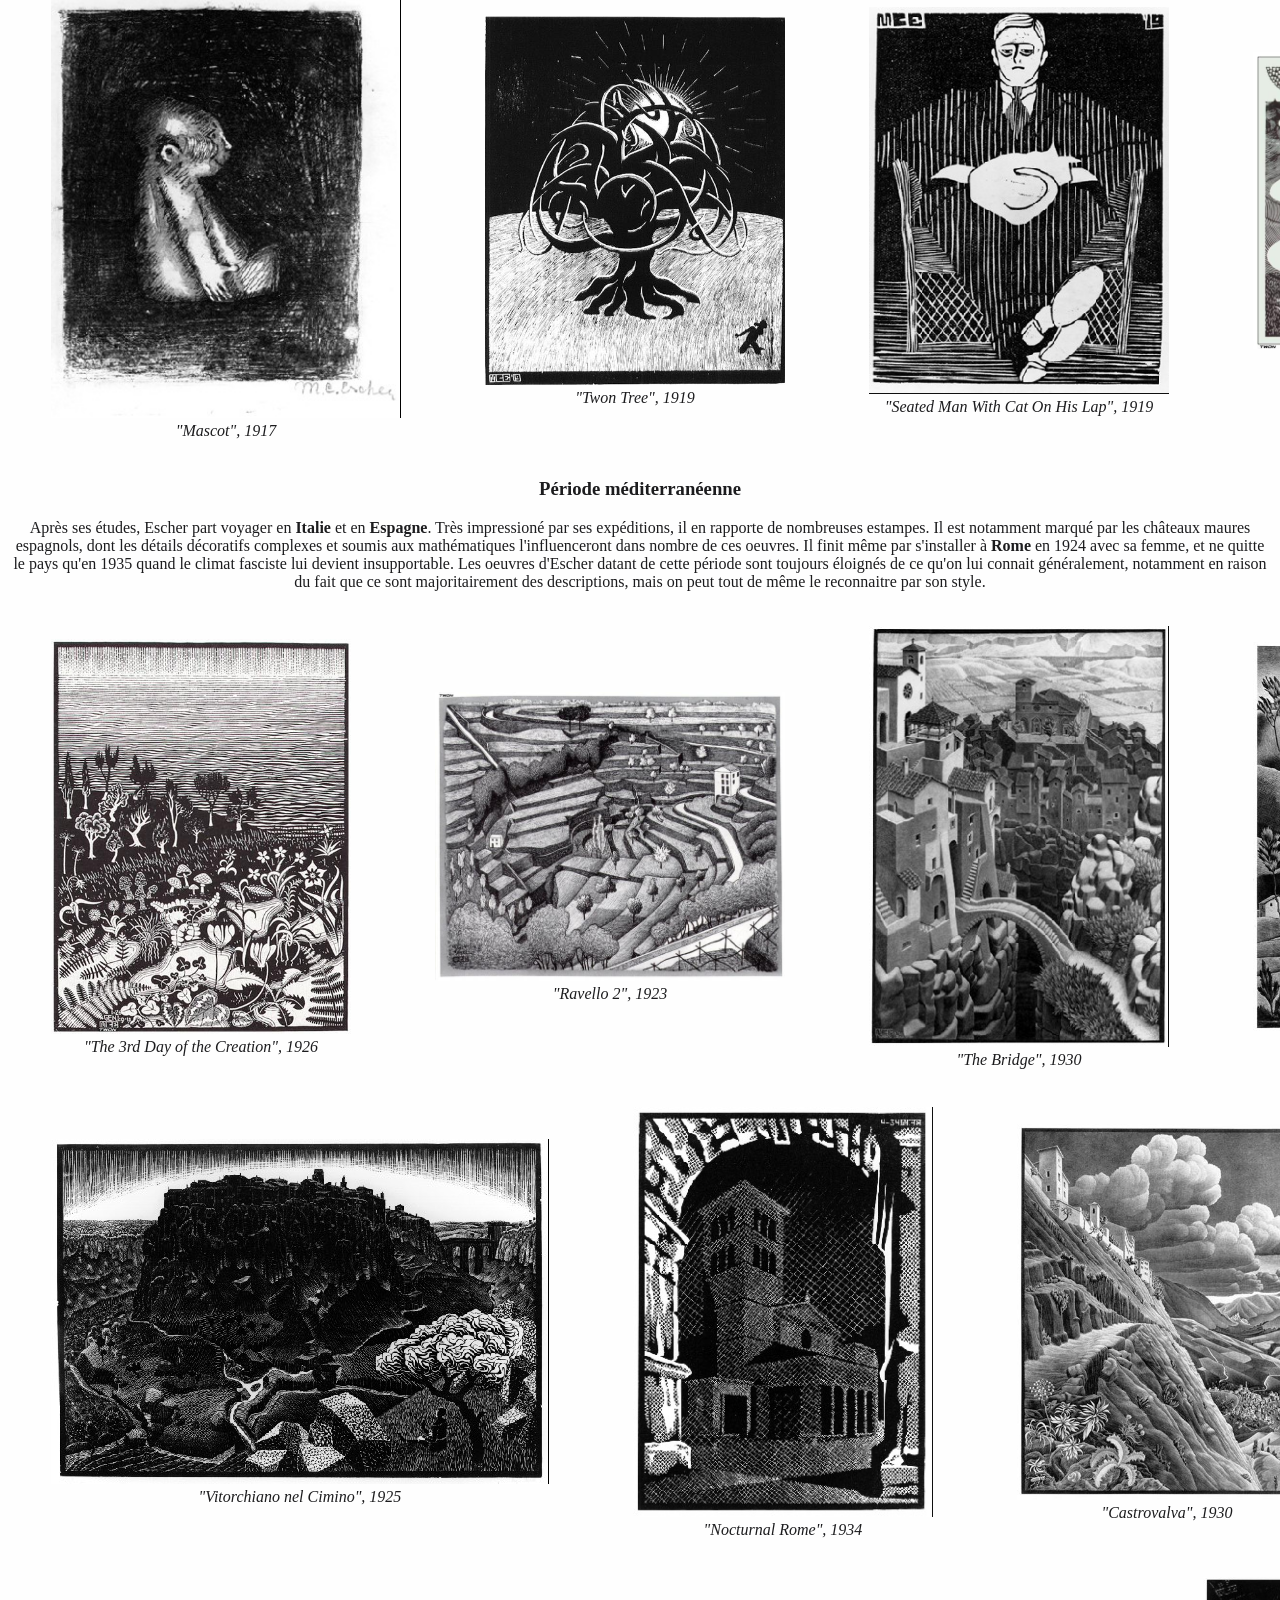
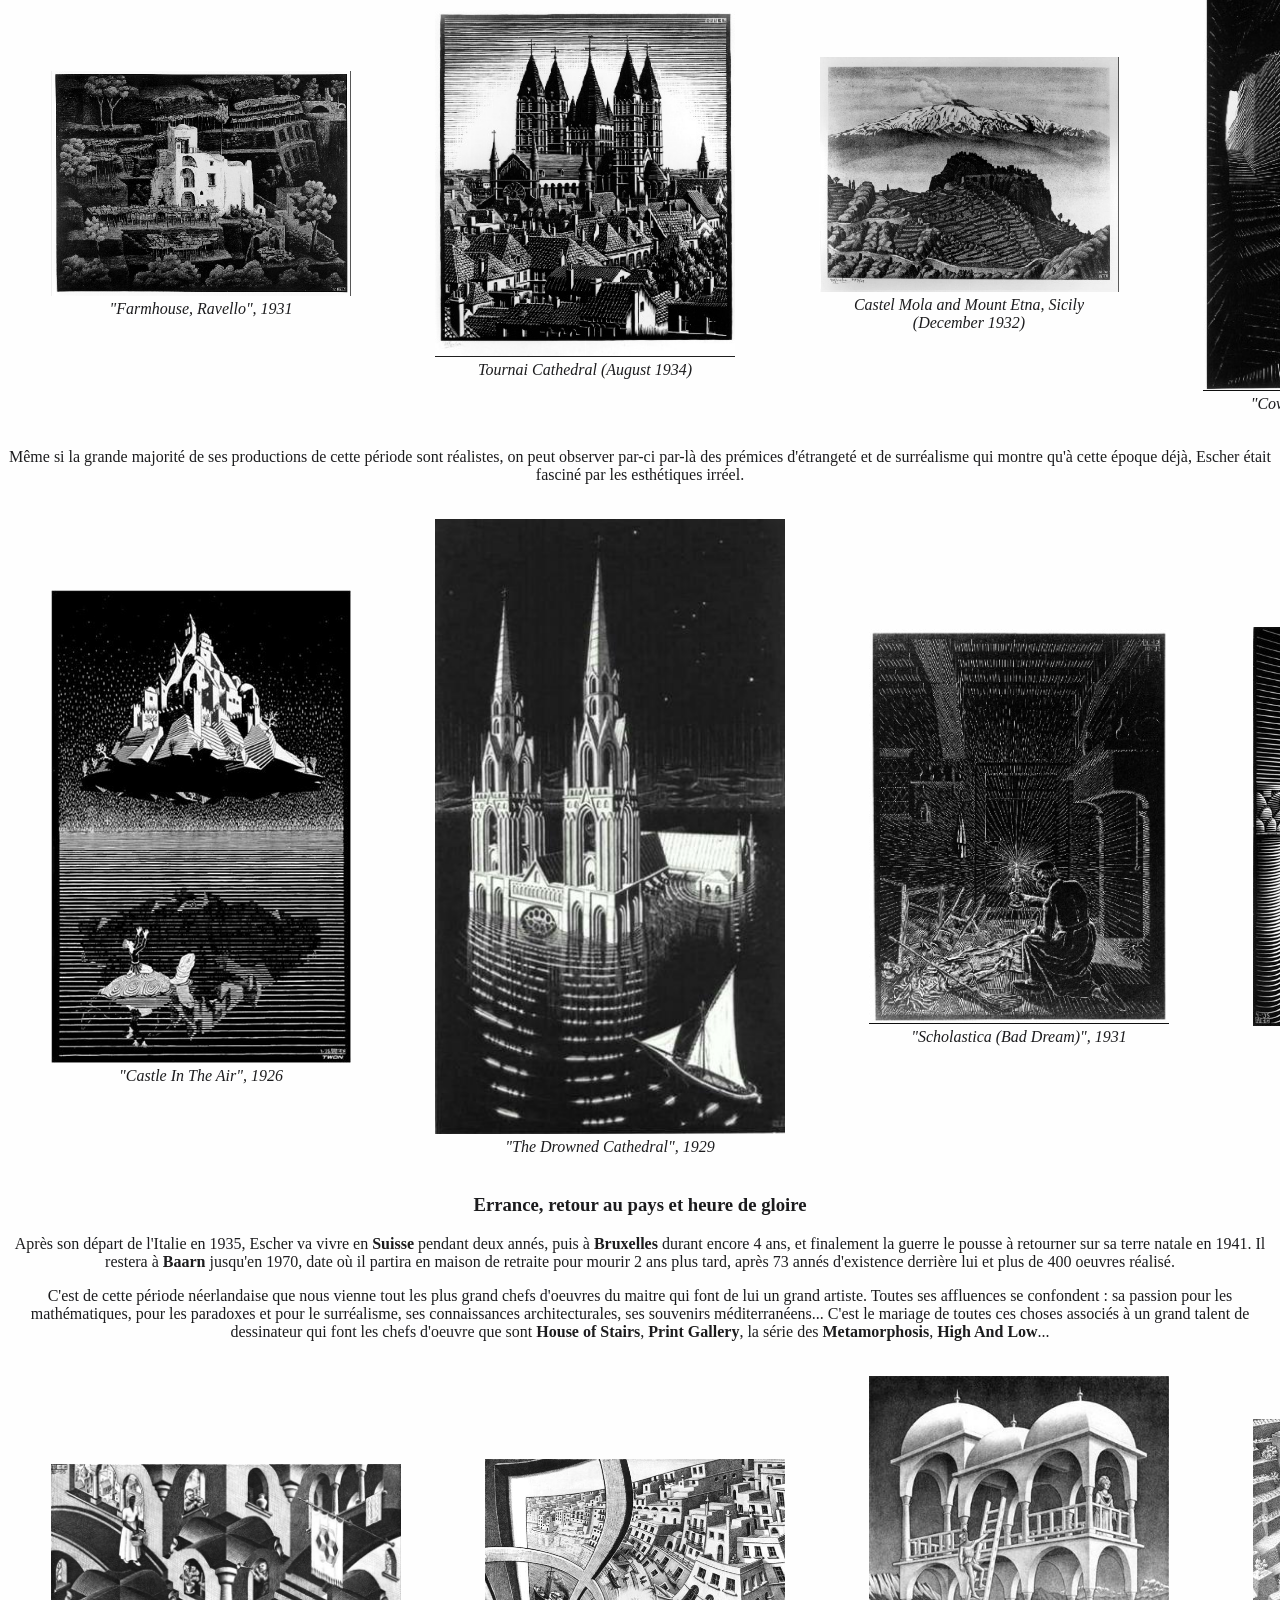
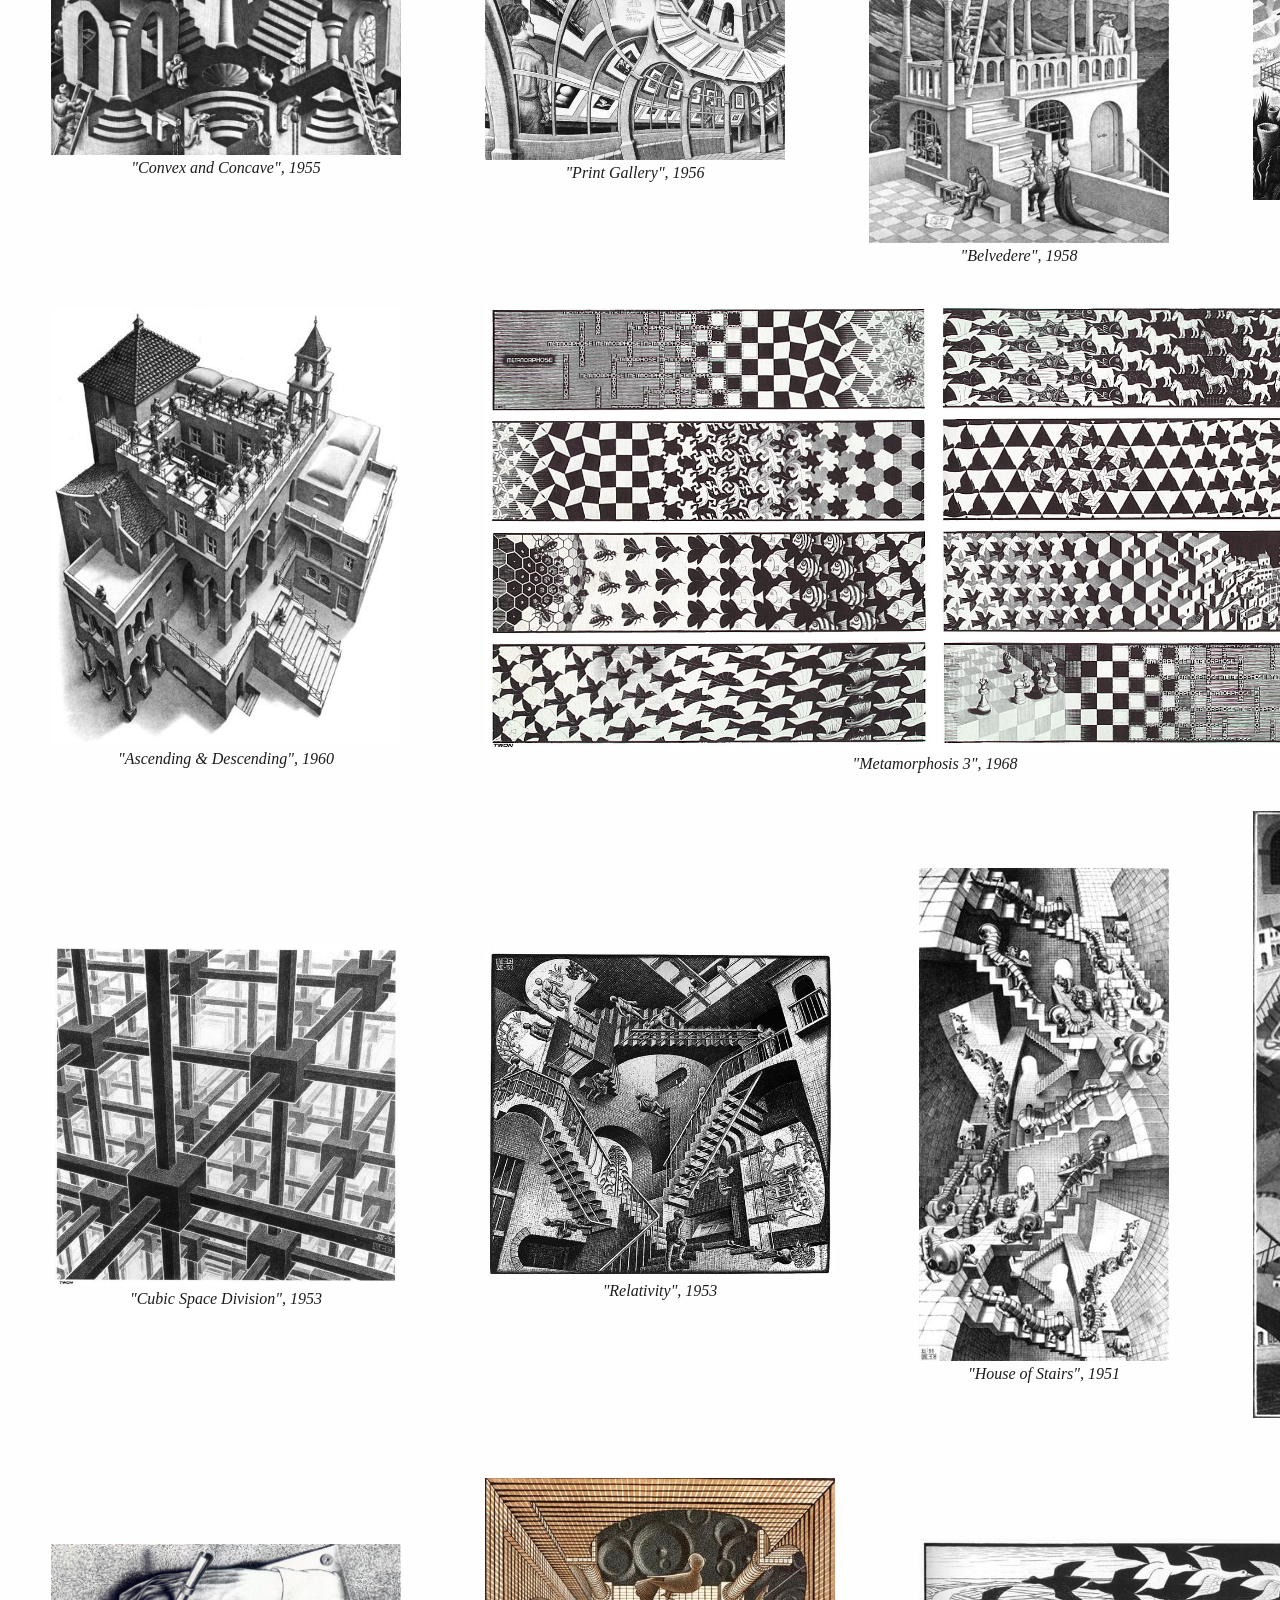
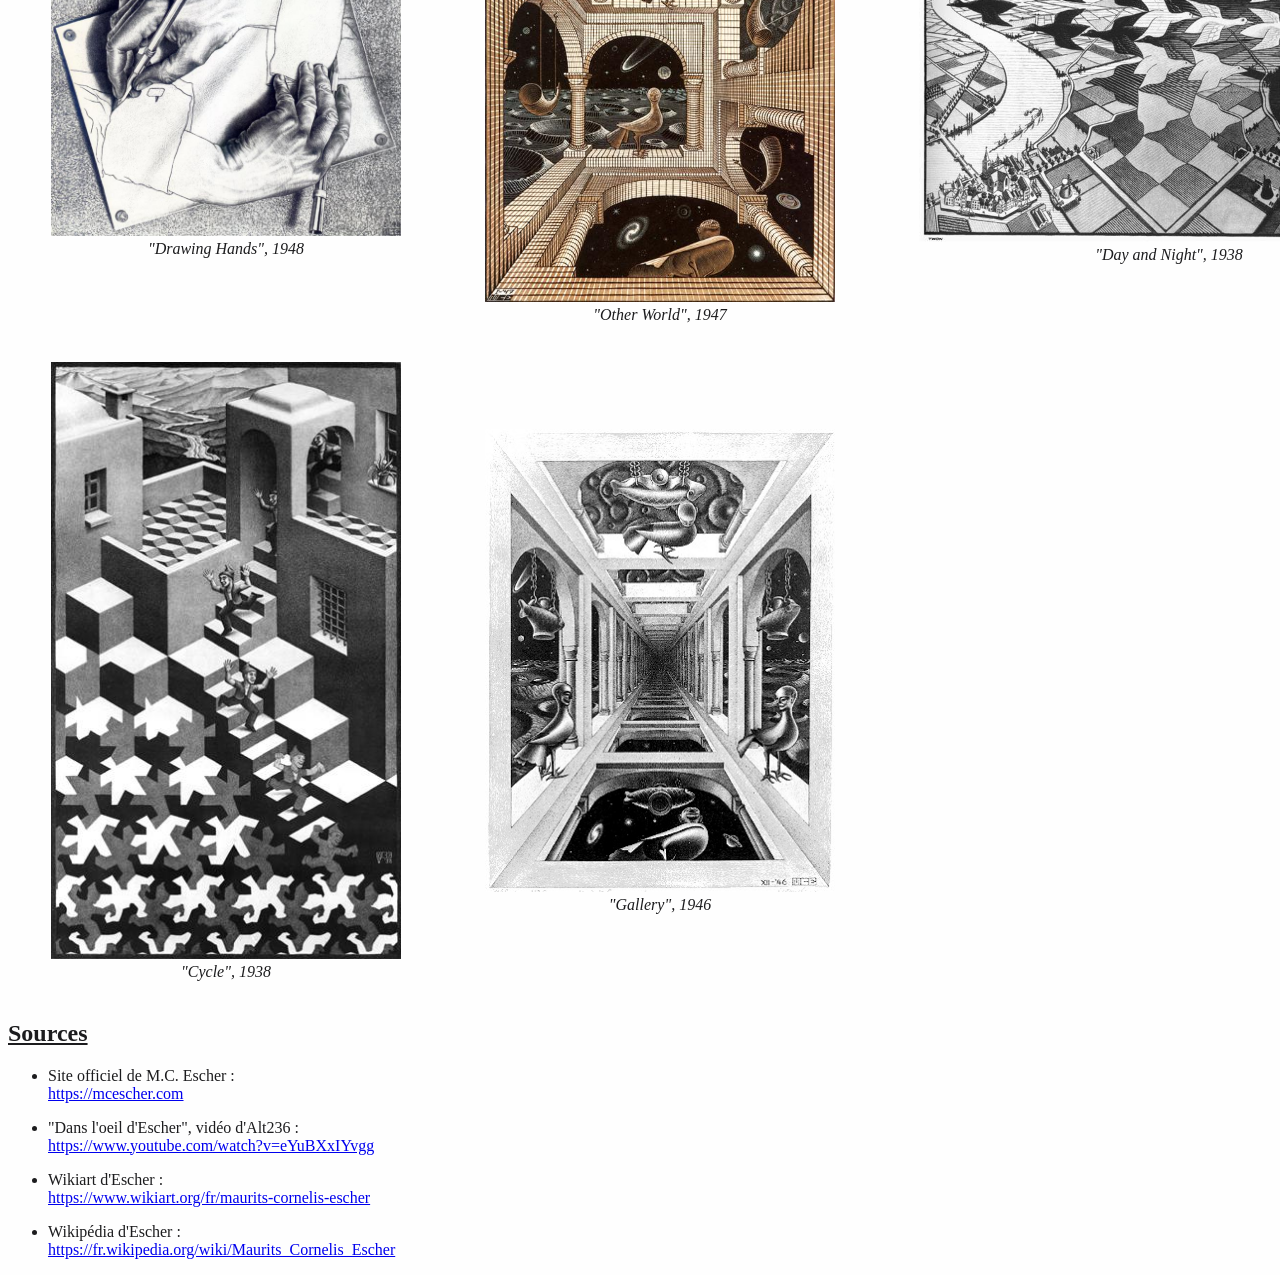
==== commit 818b6632: "Update index.html" ====
--- a/index.html
+++ b/index.html
@@ -595,38 +595,36 @@
                         </td>
                 </table>
 
-            <h2>
+            <h2 style="text-align : left">
                 <u>Sources</u>
             </h2>
                 <ul style="text-align : left">
-		<mark>
                     <li>
-                        <p>
+                        <p style="text-align : left">
                             Site officiel de M.C. Escher :<br>
                             <a href=https://mcescher.com target="_blank">https://mcescher.com</a>
                         </p>
                     </li>
                         
                     <li>
-                        <p>
+                        <p style="text-align : left">
                             "Dans l'oeil d'Escher", vidéo d'Alt236 :<br>
                             <a href="https://www.youtube.com/watch?v=eYuBXxIYvgg" target="_blank">https://www.youtube.com/watch?v=eYuBXxIYvgg</a>
                         </p>
                     </li>
         
                     <li>
-                        <p>
+                        <p style="text-align : left">
                             Wikiart d'Escher :<br>
                             <a href="https://www.wikiart.org/fr/maurits-cornelis-escher" target="_blank">https://www.wikiart.org/fr/maurits-cornelis-escher</a>
                         </p>
                     </li>
         
                     <li>
-                        <p>
+                        <p style="text-align : left">
                             Wikipédia d'Escher :<br>
                             <a href="https://fr.wikipedia.org/wiki/Maurits_Cornelis_Escher" target="_blank">https://fr.wikipedia.org/wiki/Maurits_Cornelis_Escher</a>
                         </p>
                     </li>
                 </ul>
-		<mark/>
             </body>
--- a/style.css
+++ b/style.css
@@ -2,8 +2,3 @@
 {
   text-align: center;
 }
-
-mark
-{
-  text-align: left;
-}
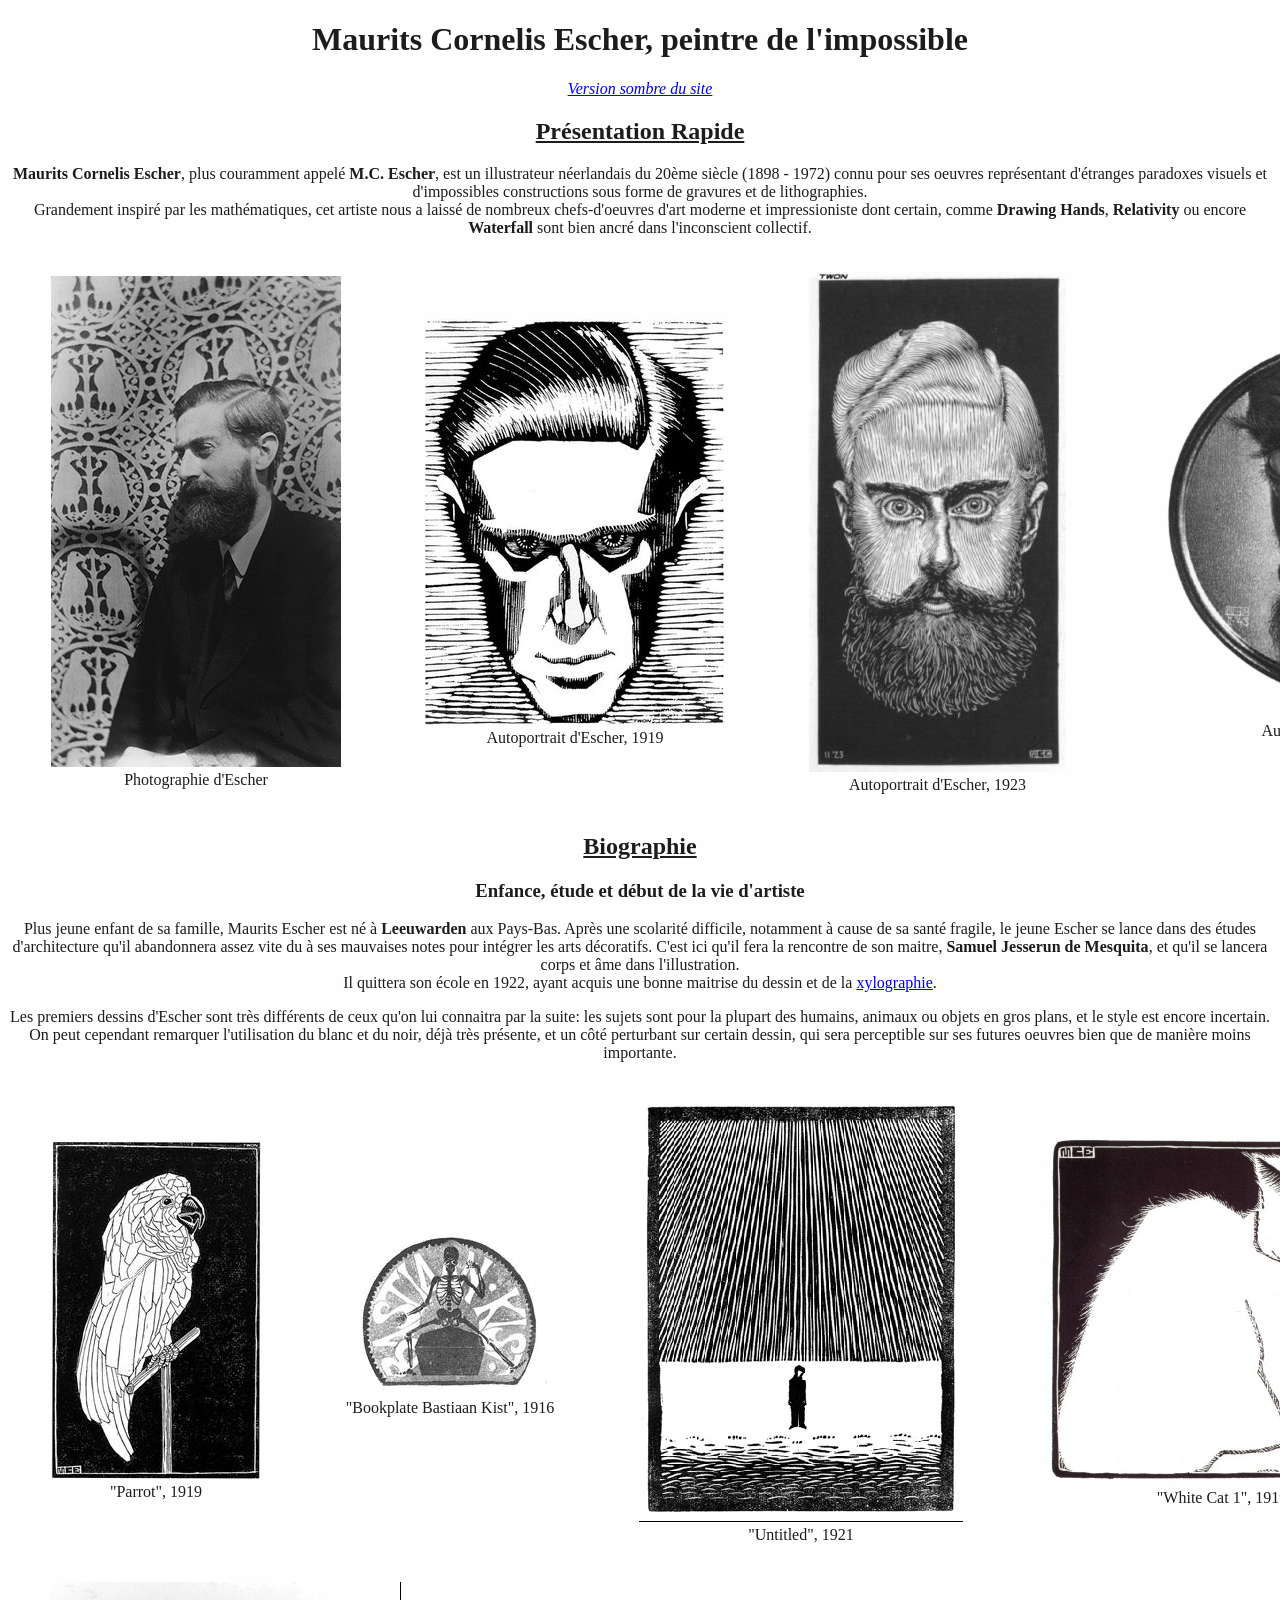
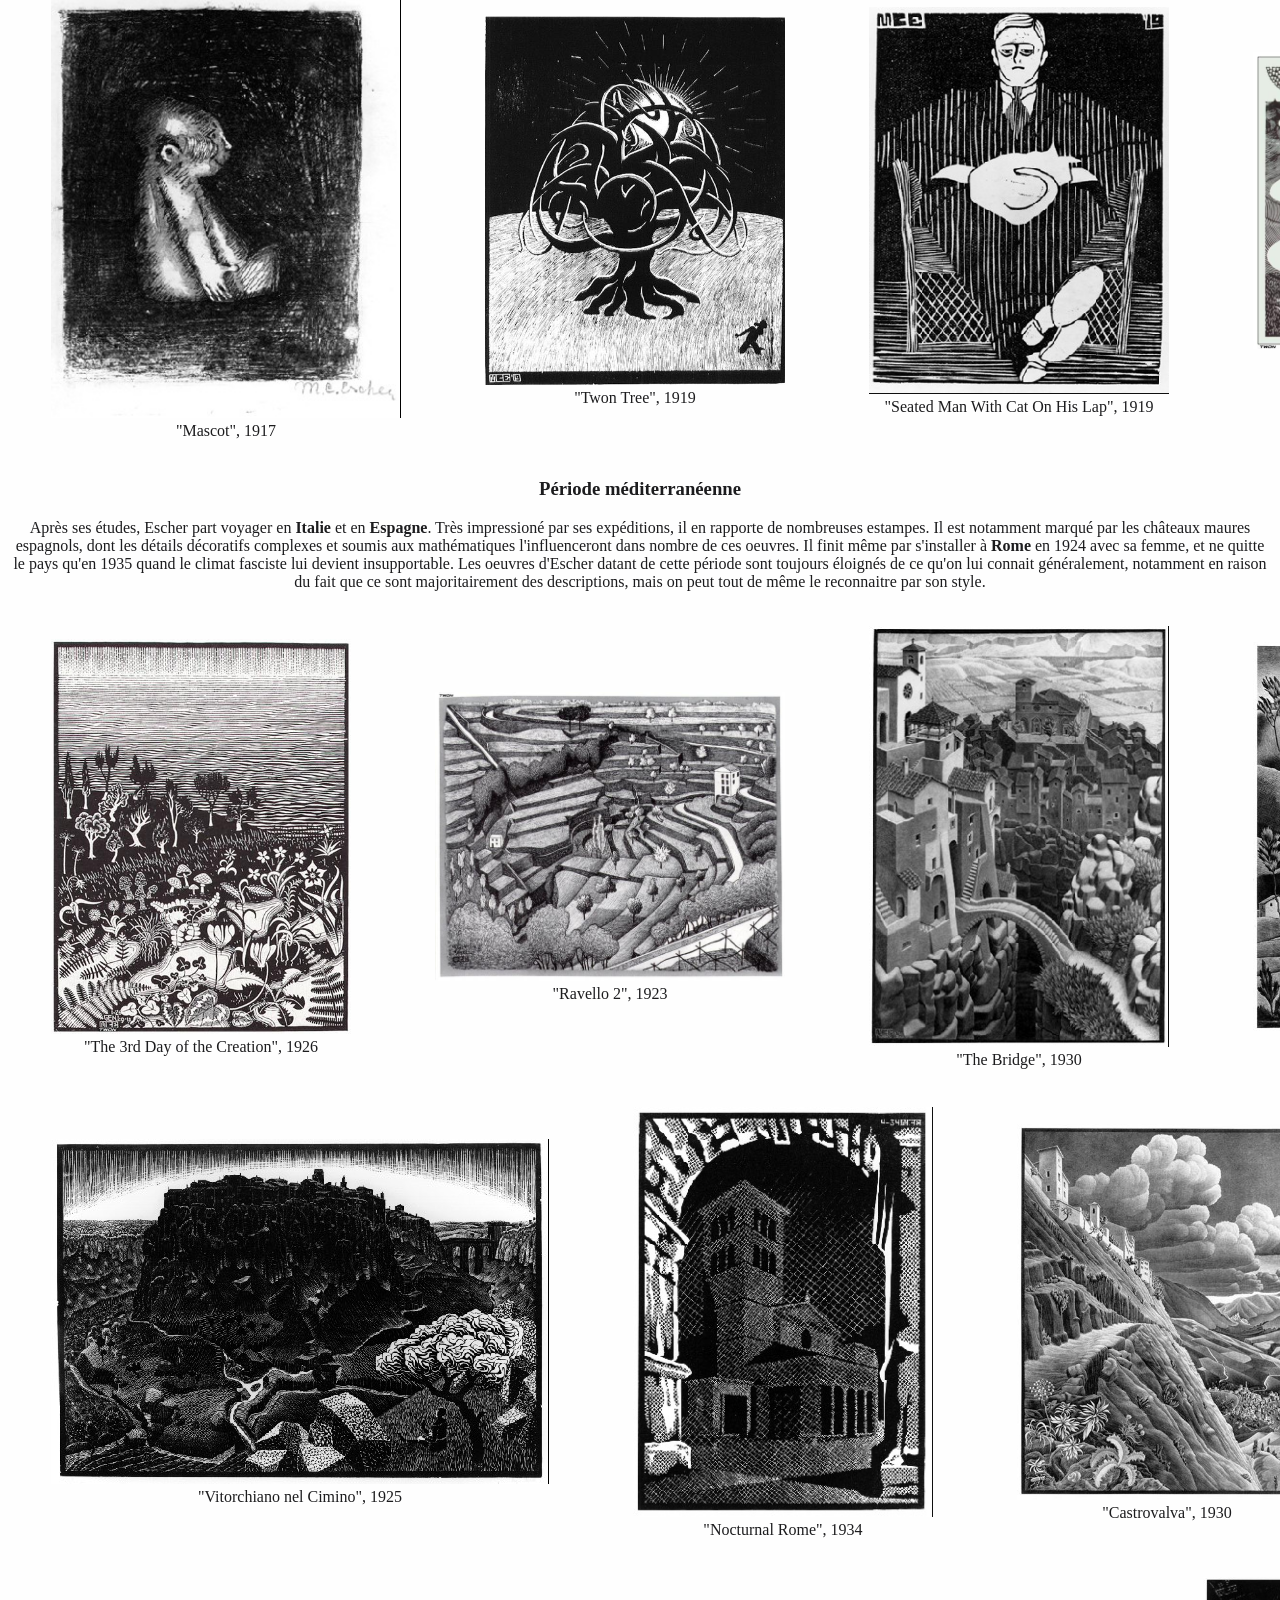
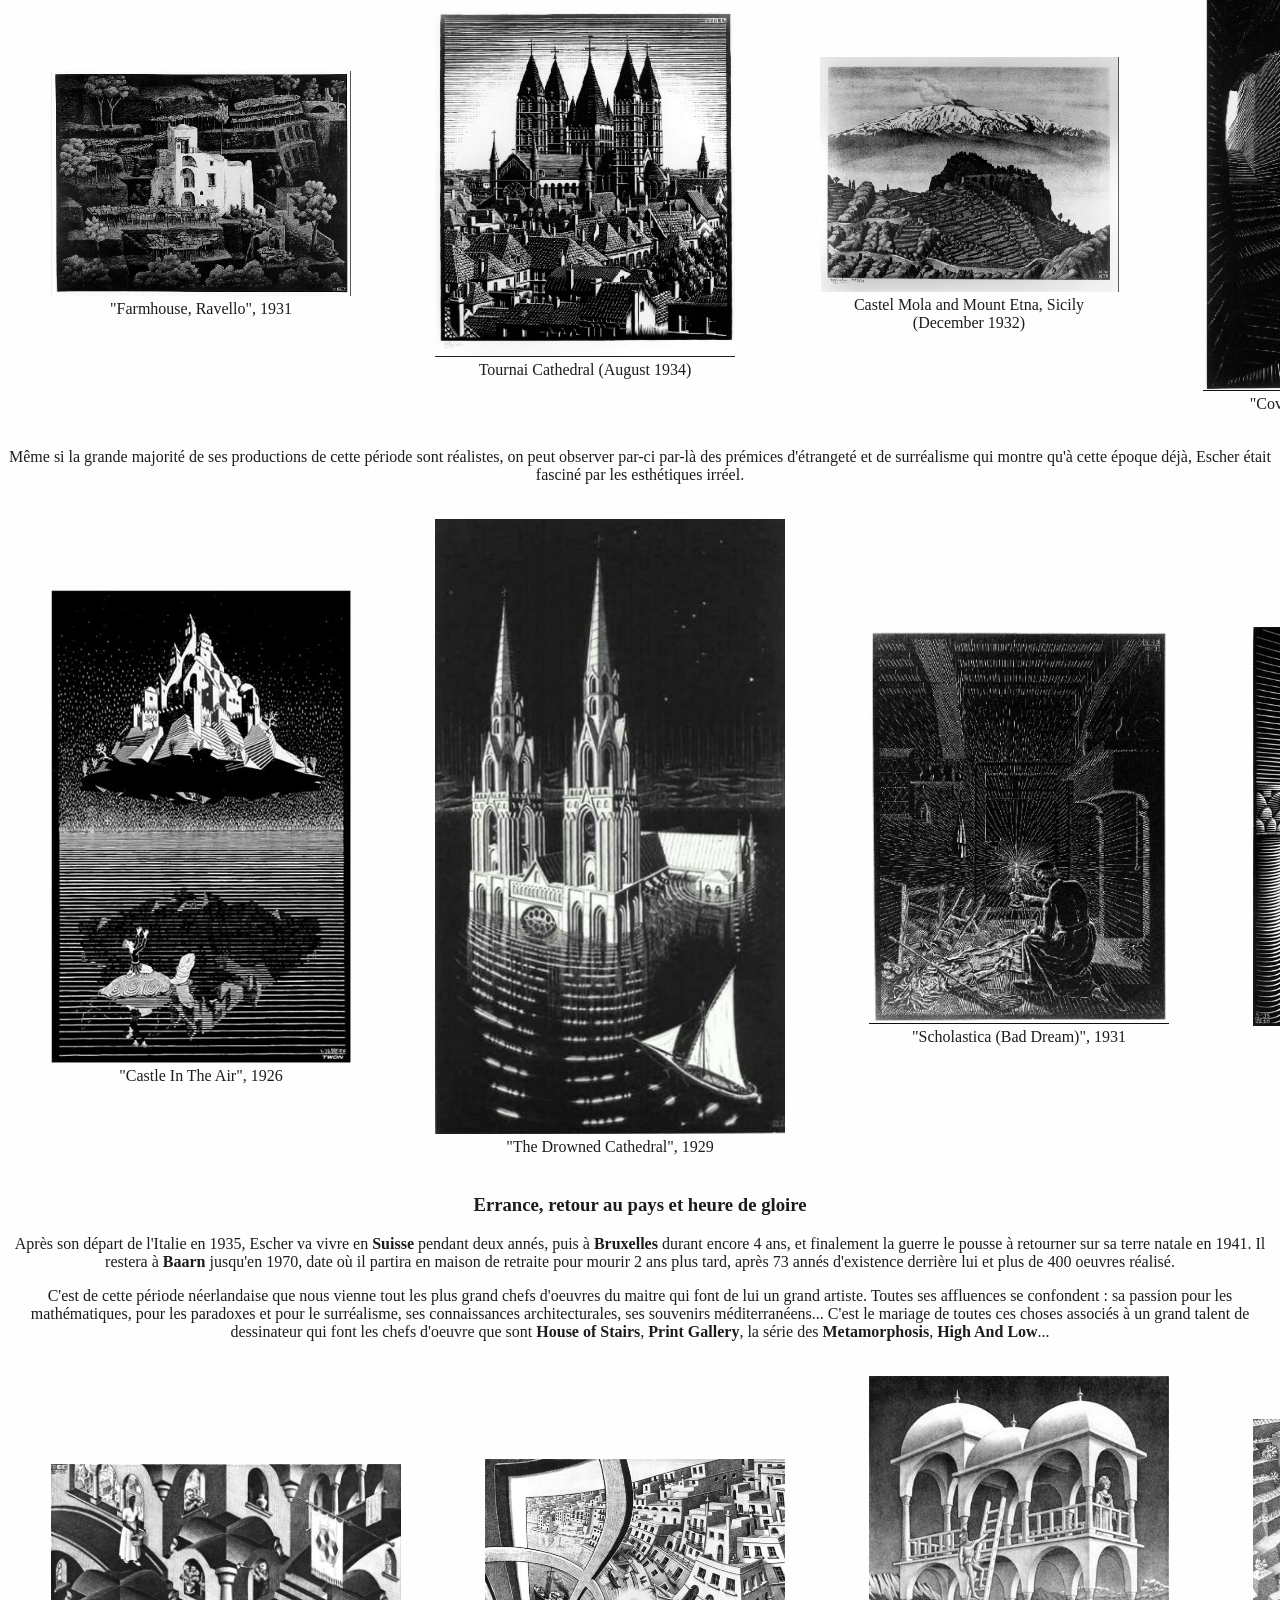
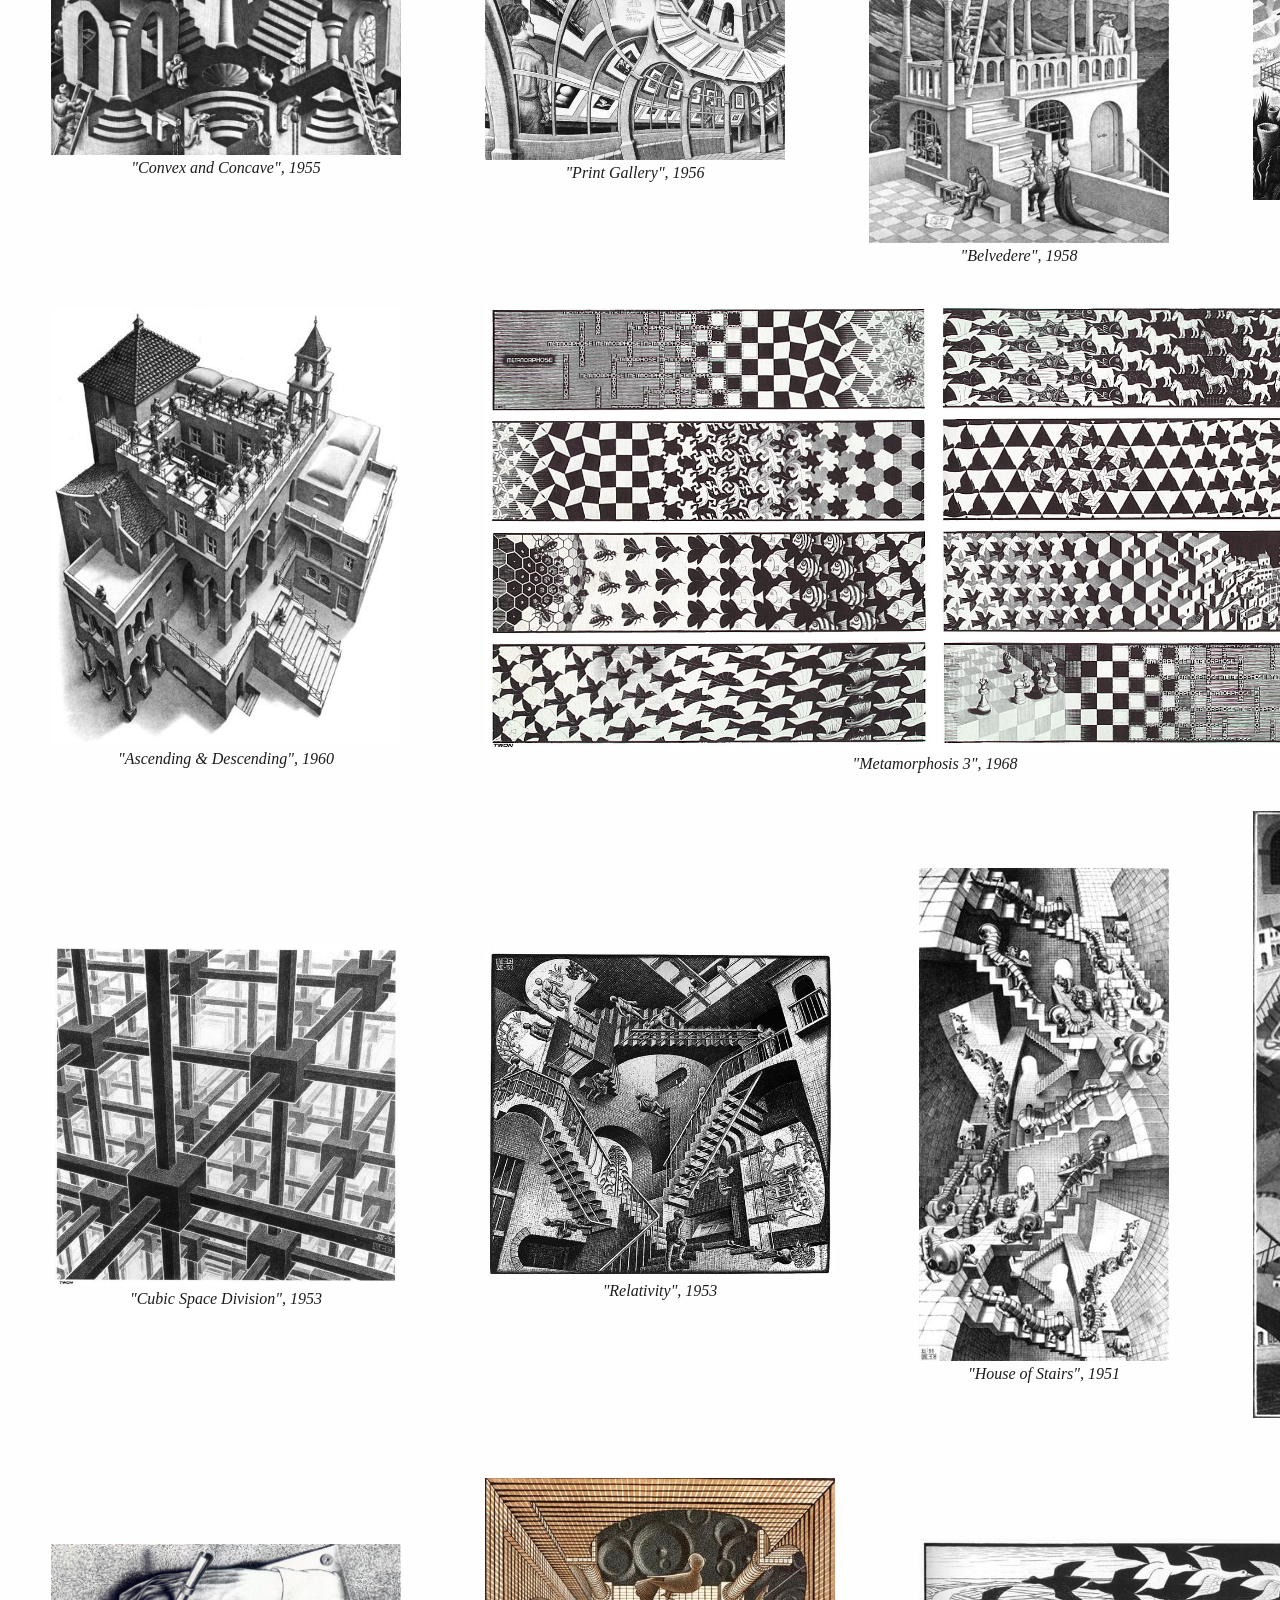
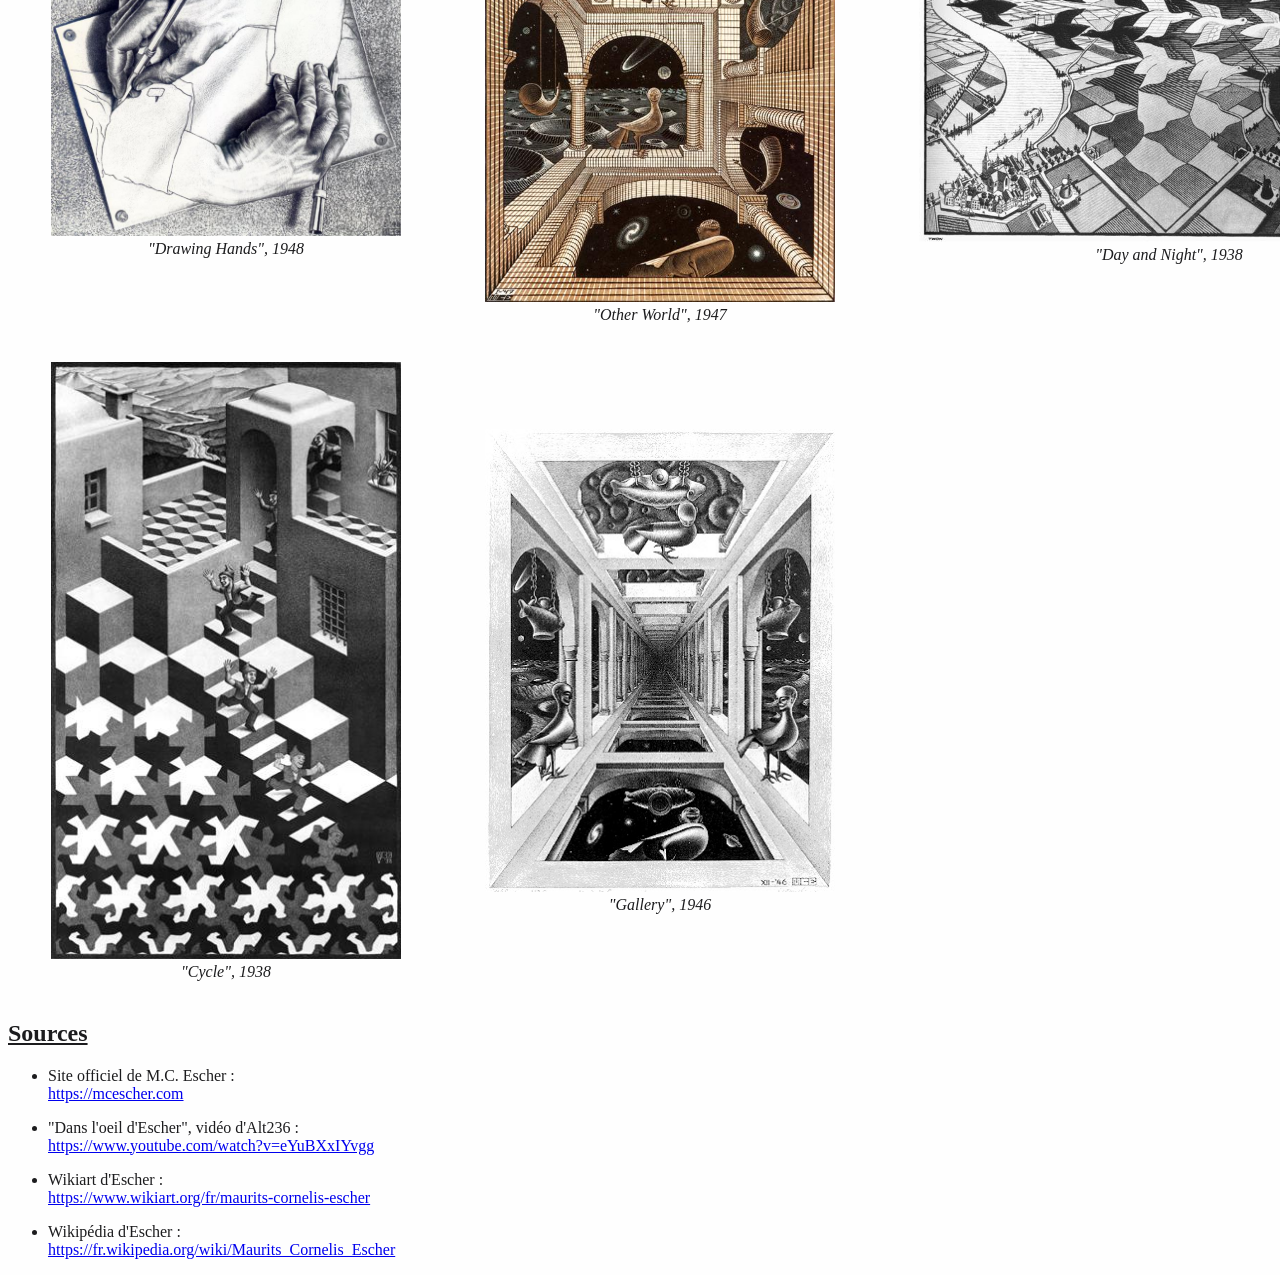
==== commit 29534674: "Update index.html" ====
--- a/index.html
+++ b/index.html
@@ -41,7 +41,7 @@
                                 <img src ="image/photo_escher.jpg"
                                 alt="Photo d'Escher">
                             </a>
-                                <figcaption><i>Photographie d'Escher</figcaption>
+                                <figcaption>Photographie d'Escher</figcaption>
                             </figure>
                     </td>
 
@@ -51,7 +51,7 @@
                                 <img src ="image/self_portrait_0.jpg"
                                 alt="Autoportrait d'Escher, 1919">
                             </a>
-                                <figcaption><i>Autoportrait d'Escher, 1919</i></figcaption>
+                                <figcaption>Autoportrait d'Escher, 1919</figcaption>
                             </figure>
                     </td>
                     
@@ -61,7 +61,7 @@
                                 <img src ="image/self_portrait.jpg"
                                 alt="Autoportrait d'Escher, 1923">
                             </a>
-                                <figcaption><i>Autoportrait d'Escher, 1923</i></figcaption>
+                                <figcaption>Autoportrait d'Escher, 1923</figcaption>
                         </figure>
                     </td>
 
@@ -71,7 +71,7 @@
                                 <img src ="image/self_portrait_1_2.jpg"
                                 alt="Autoportrait d'Escher, 1943">
                             </a>
-                                <figcaption><i>Autoportrait d'Escher, 1943</i></figcaption>
+                                <figcaption>Autoportrait d'Escher, 1943</figcaption>
                         </figure>
                     </td>
                 </tr>
@@ -109,7 +109,7 @@
                                     <img src ="image/parrot.jpg"
                                     alt="Parrot, ">
                                 </a>
-                                    <figcaption><i>"Parrot", 1919</i></figcaption>
+                                    <figcaption>"Parrot", 1919</figcaption>
                                 </figure>
                         </td>
     
@@ -119,7 +119,7 @@
                                     <img src ="image/bookplate-bastiaan-kist.jpg"
                                     alt="Bookplate Bastiaan Kist, 1916">
                                 </a>
-                                    <figcaption><i>"Bookplate Bastiaan Kist", 1916</i></figcaption>
+                                    <figcaption>"Bookplate Bastiaan Kist", 1916</figcaption>
                                 </figure>
                         </td>
                         
@@ -129,7 +129,7 @@
                                     <img src ="image/sans_titre.jpg"
                                     alt="Untitled, 1921">
                                 </a>
-                                    <figcaption><i>"Untitled", 1921</i></figcaption>
+                                    <figcaption>"Untitled", 1921</figcaption>
                             </figure>
                         </td>
     
@@ -140,7 +140,7 @@
                                     alt="White Cat 1, 1919"
                                     width="350">
                                 </a>
-                                    <figcaption><i>"White Cat 1", 1919</i></figcaption>
+                                    <figcaption>"White Cat 1", 1919</figcaption>
                             </figure>
                         </td>
                     </tr>
@@ -155,7 +155,7 @@
                                     alt="Mascot, 1917"
                                     width="350">
                                 </a>
-                                    <figcaption><i>"Mascot", 1917</i></figcaption>
+                                    <figcaption>"Mascot", 1917</figcaption>
                             </figure>
                         </td>
 
@@ -166,7 +166,7 @@
                                     alt="Twon Tree, 1919"
                                     width="300">
                                 </a>
-                                    <figcaption><i>"Twon Tree", 1919</i></figcaption>
+                                    <figcaption>"Twon Tree", 1919</figcaption>
                             </figure>
                         </td>
 
@@ -177,7 +177,7 @@
                                     alt="Seated Man With Cat On His Lap, 1919"
                                     width="300">
                                 </a>
-                                    <figcaption><i>"Seated Man With Cat On His Lap", 1919</i></figcaption>
+                                    <figcaption>"Seated Man With Cat On His Lap", 1919</figcaption>
                             </figure>
                         </td>
 
@@ -188,7 +188,7 @@
                                     alt="Fall Of Man, 1920"
                                     width="300">
                                 </a>
-                                    <figcaption><i>"Fall Of Man", 1920</i></figcaption>
+                                    <figcaption>"Fall Of Man", 1920</figcaption>
                             </figure>
                         </td>
                     </tr>
@@ -217,7 +217,7 @@
                                     alt="The 3rd Day of the Creation, 1926"
                                     width="300">
                                 </a>
-                                    <figcaption><i>"The 3rd Day of the Creation", 1926</i></figcaption>
+                                    <figcaption>"The 3rd Day of the Creation", 1926</figcaption>
                                 </figure>
                         </td>
     
@@ -228,7 +228,7 @@
                                     alt="Ravello 2, 1923"
                                     width="350">
                                 </a>
-                                    <figcaption><i>"Ravello 2", 1923</i></figcaption>
+                                    <figcaption>"Ravello 2", 1923</figcaption>
                             </figure>
                         </td>
                         
@@ -239,7 +239,7 @@
                                     alt="The Bridge, 1930"
                                     width="300">
                                 </a>
-                                    <figcaption><i>"The Bridge", 1930</i></figcaption>
+                                    <figcaption>"The Bridge", 1930</figcaption>
                             </figure>
                         </td>
     
@@ -250,7 +250,7 @@
                                     alt="Alfedena Abruzzi, 1929"
                                     width="300">
                                 </a>
-                                    <figcaption><i>"Alfedena Abruzzi", 1929</i></figcaption>
+                                    <figcaption>"Alfedena Abruzzi", 1929</figcaption>
                             </figure>
                         </td>
                     </tr>
@@ -264,7 +264,7 @@
                                     <img src ="image/vitorchiano-nel-cimino.jpg"
                                     alt="Vitorchiano nel Cimino, 1925">
                                 </a>
-                                    <figcaption><i>"Vitorchiano nel Cimino", 1925</i></figcaption>
+                                    <figcaption>"Vitorchiano nel Cimino", 1925</figcaption>
                             </figure>
                         </td>
 
@@ -275,7 +275,7 @@
                                     alt="Nocturnal Rome, 1934"
                                     width="300">
                                 </a>
-                                    <figcaption><i>"Nocturnal Rome", 1934</i></figcaption>
+                                    <figcaption>"Nocturnal Rome", 1934</figcaption>
                             </figure>
                         </td>
 
@@ -286,7 +286,7 @@
                                     alt="Castrovalva, 1930"
                                     width="300">
                                 </a>
-                                    <figcaption><i>"Castrovalva", 1930</i></figcaption>
+                                    <figcaption>"Castrovalva", 1930</figcaption>
                             </figure>
                         </td>
                         
@@ -301,7 +301,7 @@
                                     alt="Farmhouse, Ravello, 1931"
                                     width="300">
                                 </a>
-                                    <figcaption><i>"Farmhouse, Ravello", 1931</i></figcaption>
+                                    <figcaption>"Farmhouse, Ravello", 1931</figcaption>
                             </figure>
                         </td>
 
@@ -312,7 +312,7 @@
                                     alt="Tournai Cathedral (August 1934)"
                                     width="300">
                                 </a>
-                                    <figcaption><i>Tournai Cathedral (August 1934)</i></figcaption>
+                                    <figcaption>Tournai Cathedral (August 1934)</figcaption>
                             </figure>
                         </td>
 
@@ -323,7 +323,7 @@
                                     alt="Castel Mola and Mount Etna, Sicily (December 1932)"
                                     width="300">
                                 </a>
-                                    <figcaption><i>Castel Mola and Mount Etna, Sicily (December 1932)</i></figcaption>
+                                    <figcaption>Castel Mola and Mount Etna, Sicily (December 1932)</figcaption>
                             </figure>
                         </td>
 
@@ -334,7 +334,7 @@
                                     alt="Covered Alley in Atrani, 1931"
                                     width="300">
                                 </a>
-                                    <figcaption><i>"Covered Alley in Atrani", 1931</i></figcaption>
+                                    <figcaption>"Covered Alley in Atrani", 1931</figcaption>
                             </figure>
                         </td>
                     </tr>
@@ -354,7 +354,7 @@
                                         alt="Castle In The Air, 1926"
                                         width="300">
                                     </a>
-                                        <figcaption><i>"Castle In The Air", 1926</i></figcaption>
+                                        <figcaption>"Castle In The Air", 1926</figcaption>
                                     </figure>
                             </td>
         
@@ -365,7 +365,7 @@
                                         alt="The Drowned Cathedral, 1929"
                                         width="350">
                                     </a>
-                                        <figcaption><i>"The Drowned Cathedral", 1929</i></figcaption>
+                                        <figcaption>"The Drowned Cathedral", 1929</figcaption>
                                 </figure>
                             </td>
                             
@@ -376,7 +376,7 @@
                                         alt="Scholastica (Bad Dream), 1931"
                                         width="300">
                                     </a>
-                                        <figcaption><i>"Scholastica (Bad Dream)", 1931</i></figcaption>
+                                        <figcaption>"Scholastica (Bad Dream)", 1931</figcaption>
                                 </figure>
                             </td>
         
@@ -387,7 +387,7 @@
                                         alt="Dream, 1935"
                                         width="300">
                                     </a>
-                                        <figcaption><i>"Dream", 1935</i></figcaption>
+                                        <figcaption>"Dream", 1935</figcaption>
                                 </figure>
                             </td>
                         </tr>
@@ -628,3 +628,4 @@
                     </li>
                 </ul>
             </body>
+
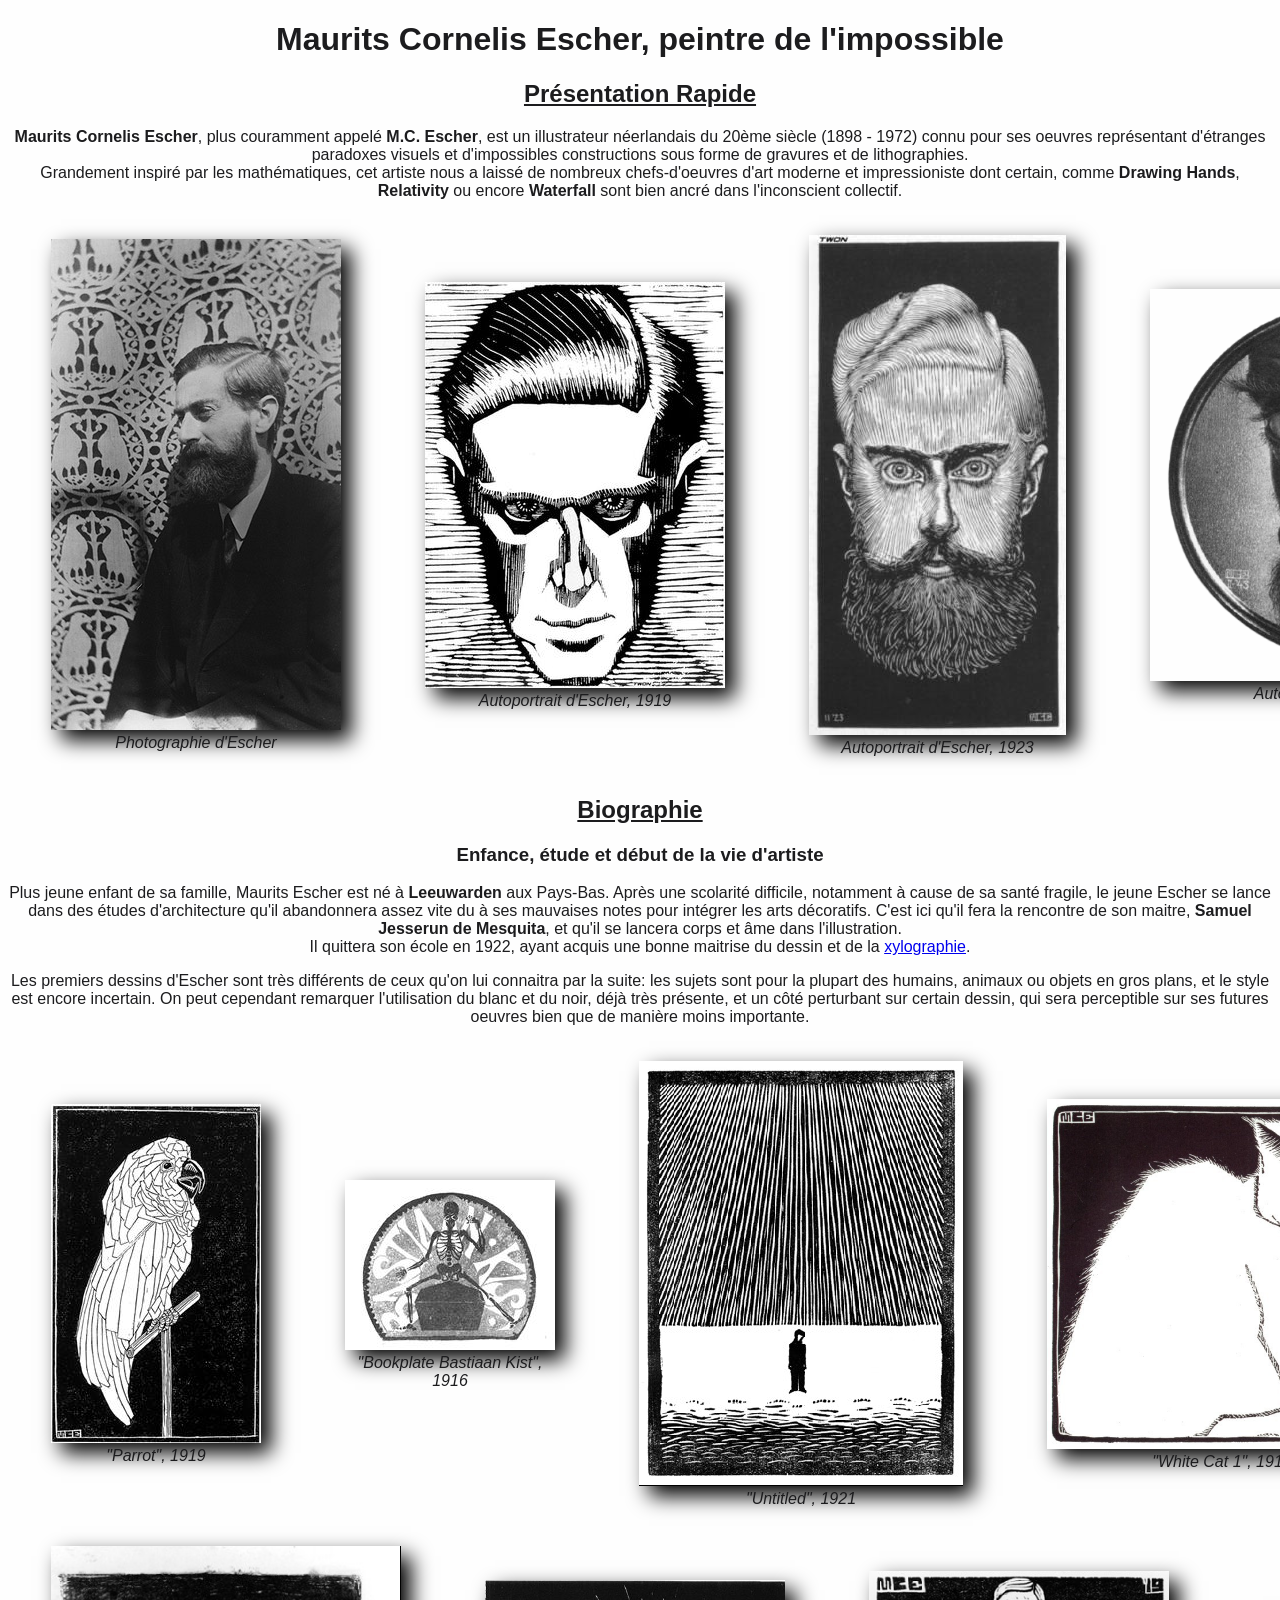
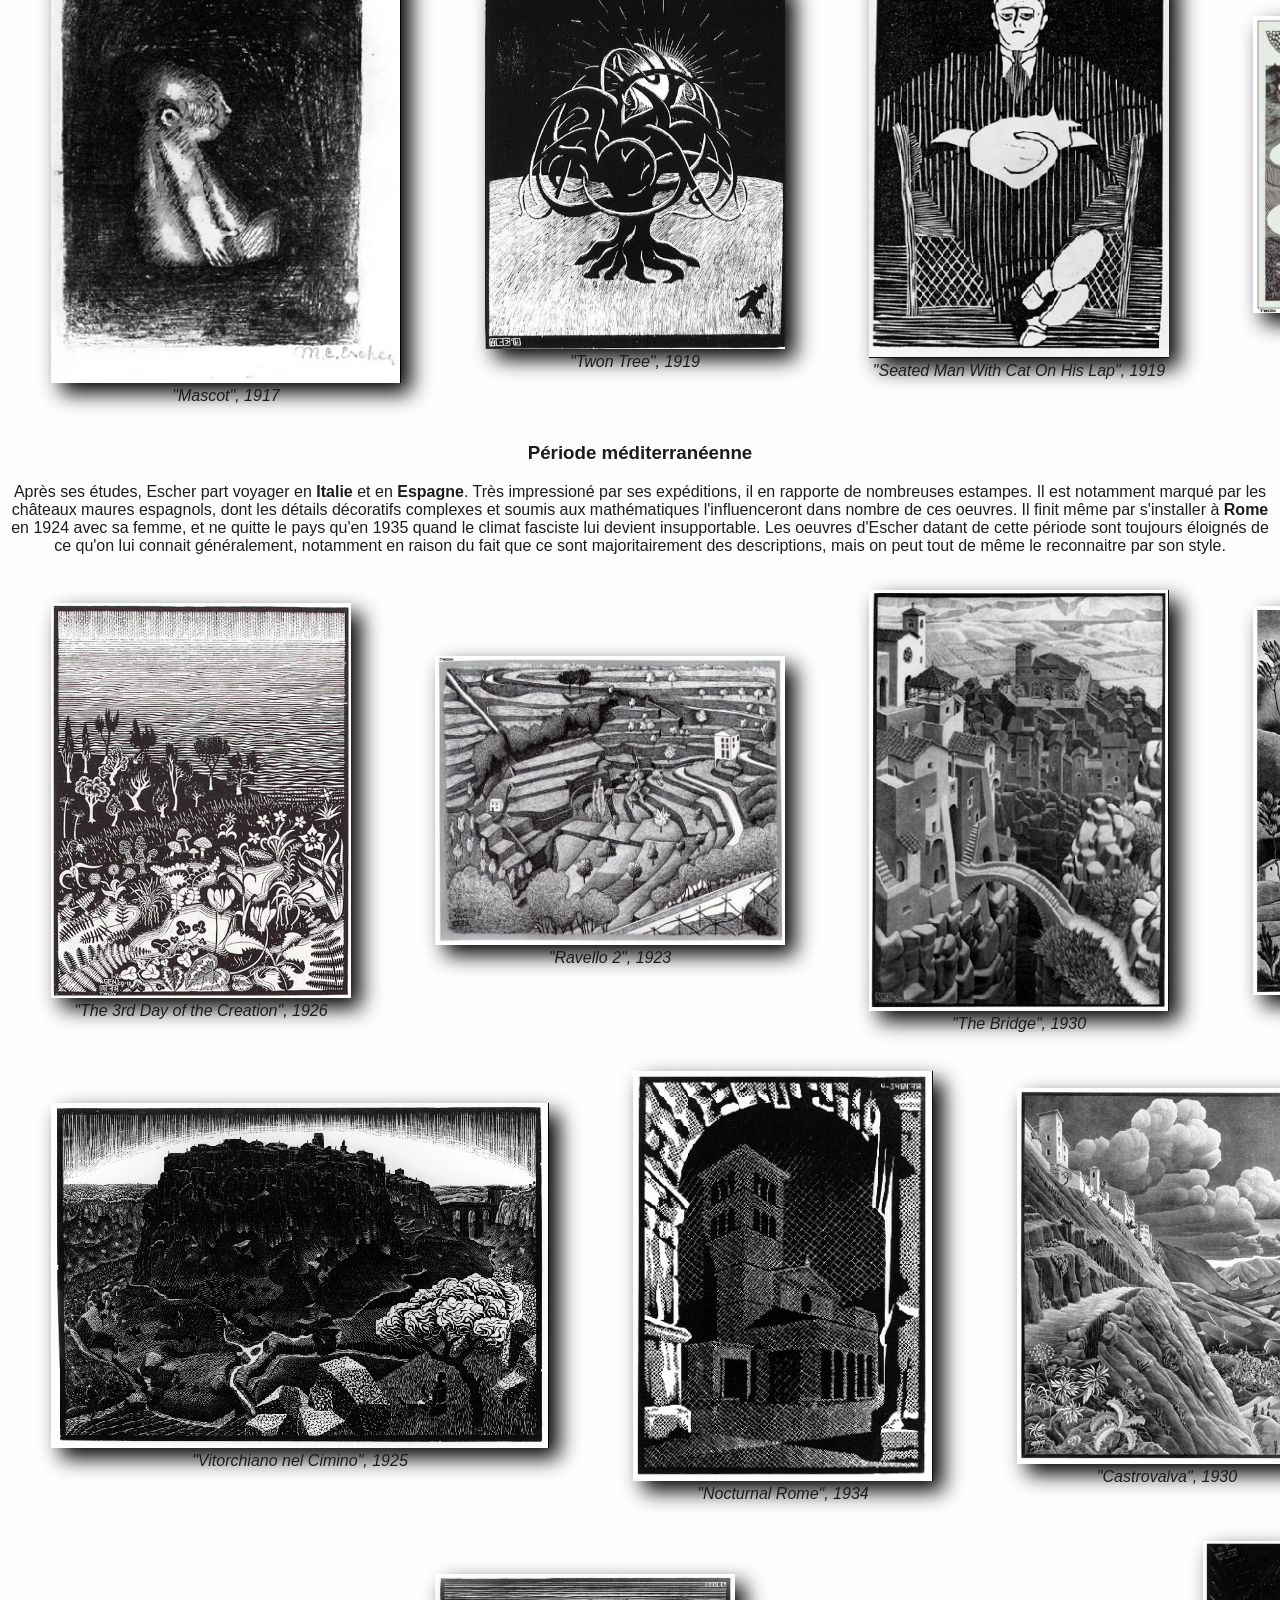
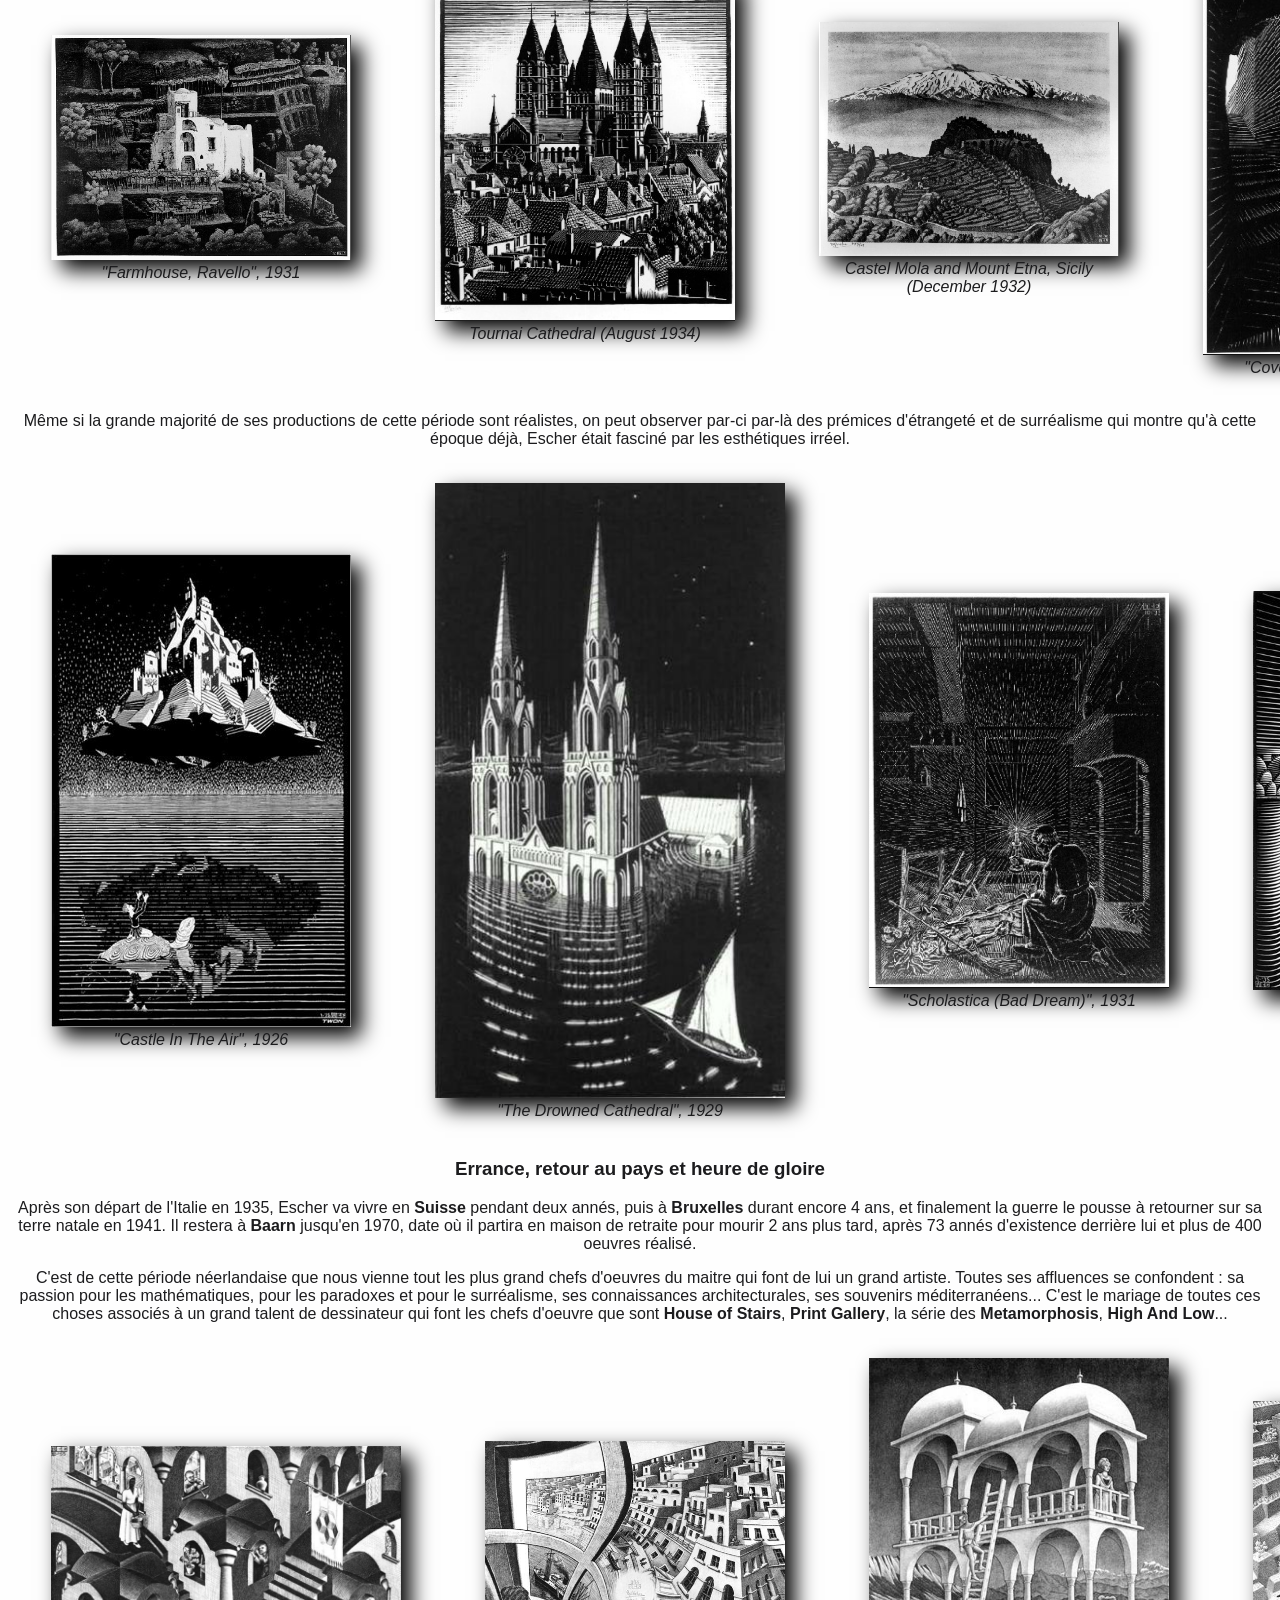
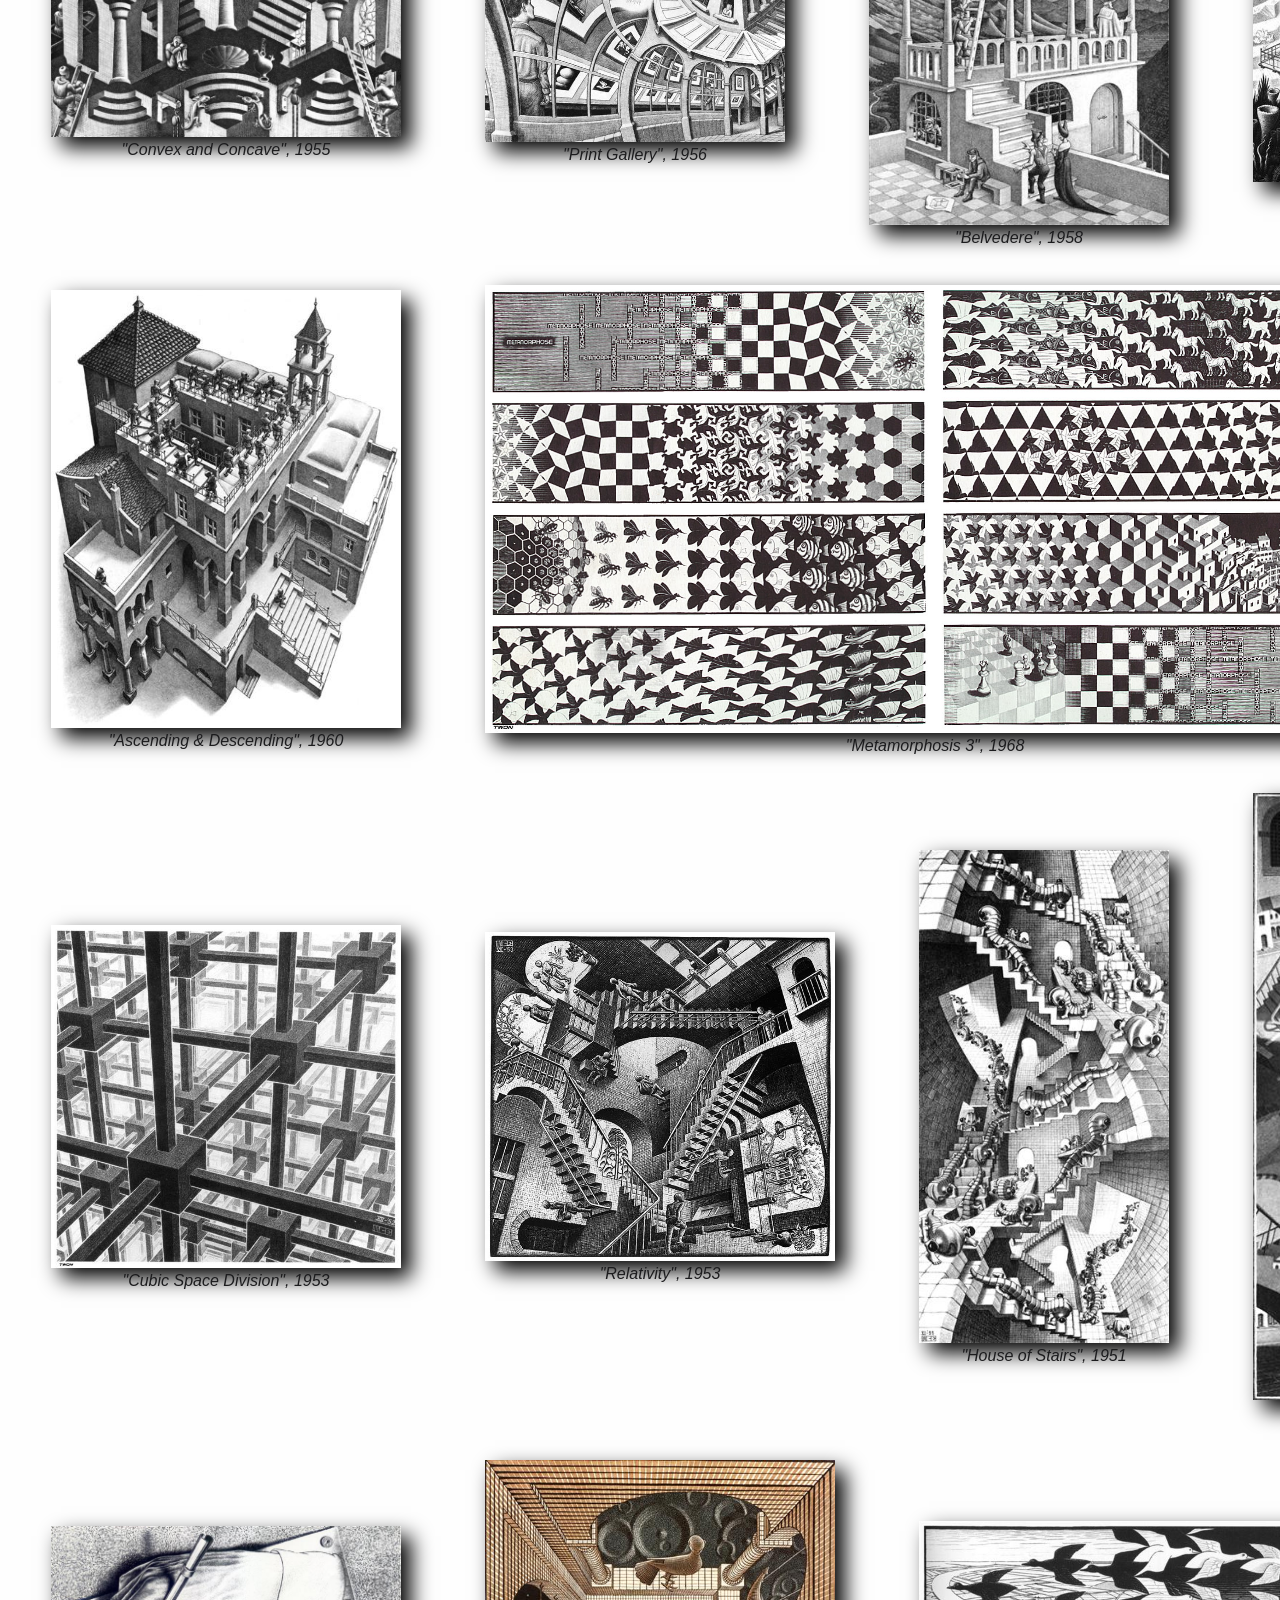
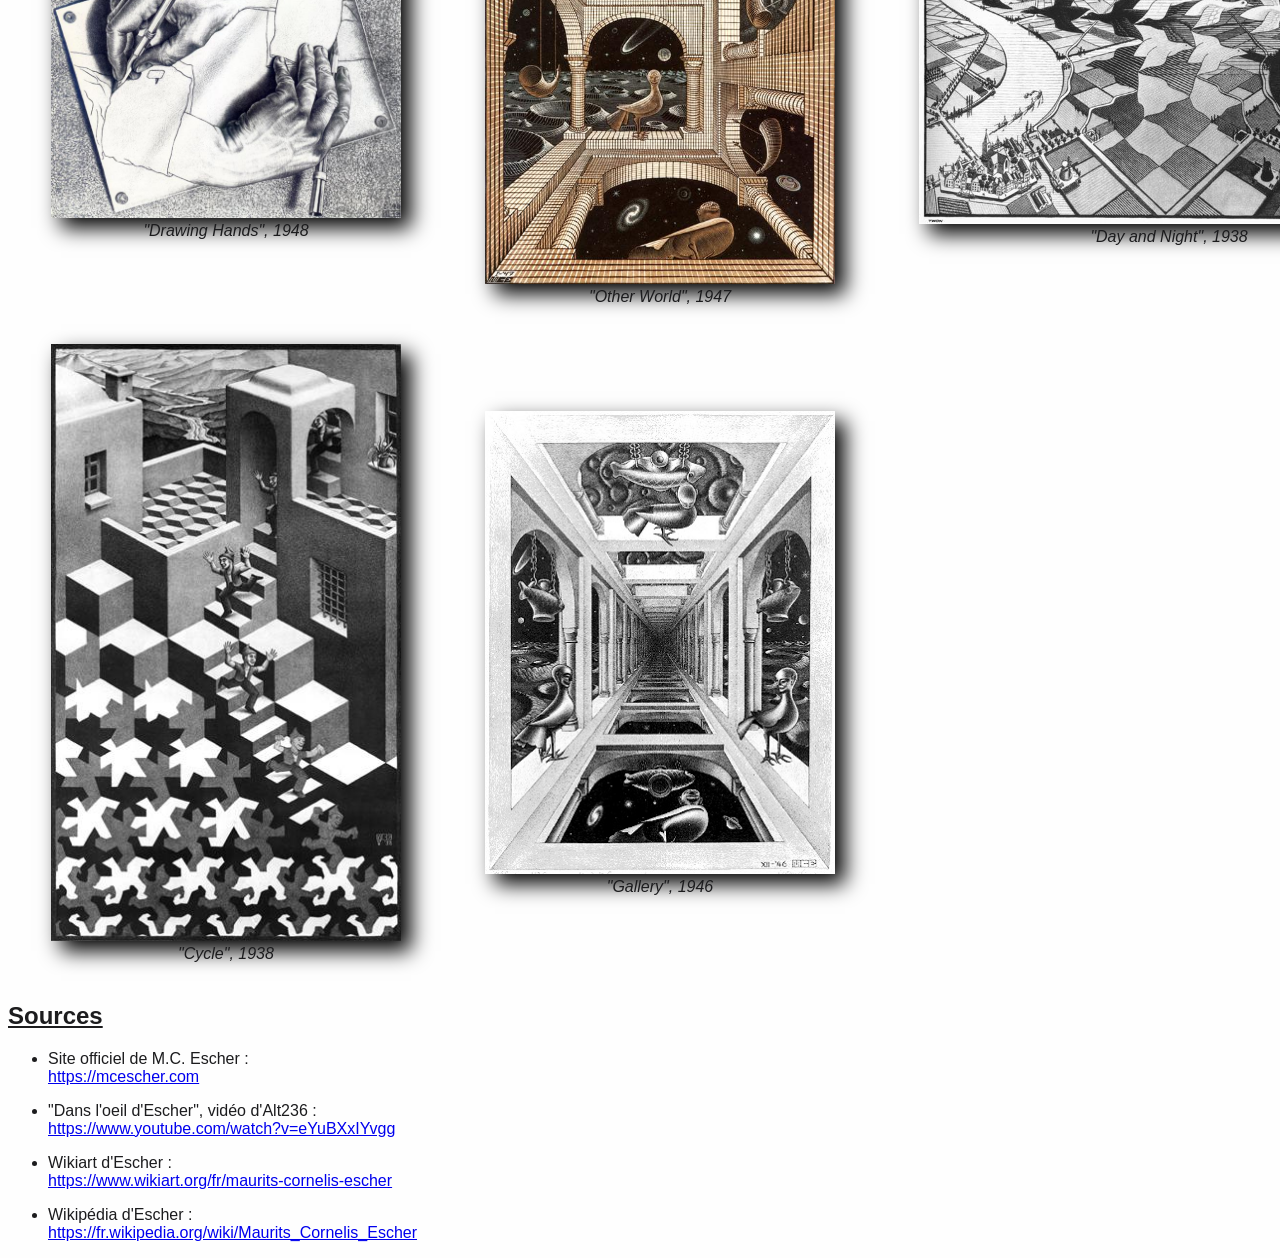
==== commit 5fd31f68: "Update index.html" ====
--- a/index.html
+++ b/index.html
@@ -15,12 +15,6 @@
         <h1>
             Maurits Cornelis Escher, peintre de l'impossible
         </h1>
-
-        <p>
-            <i>
-                <a href="dark.html">Version sombre du site</a>
-            </i>
-        </p>
         
         <h2>
             <u>Présentation Rapide</u>
--- a/style.css
+++ b/style.css
@@ -1,4 +1,28 @@
 *
+
 {
+  
   text-align: center;
+
+  font-family: Georgia, Arial;
+
 }
+
+
+
+figcaption
+
+{
+ 
+  font-style: italic;
+
+}
+
+
+
+img
+
+{
+ box-shadow: 10px 10px 20px black;
+
+}
